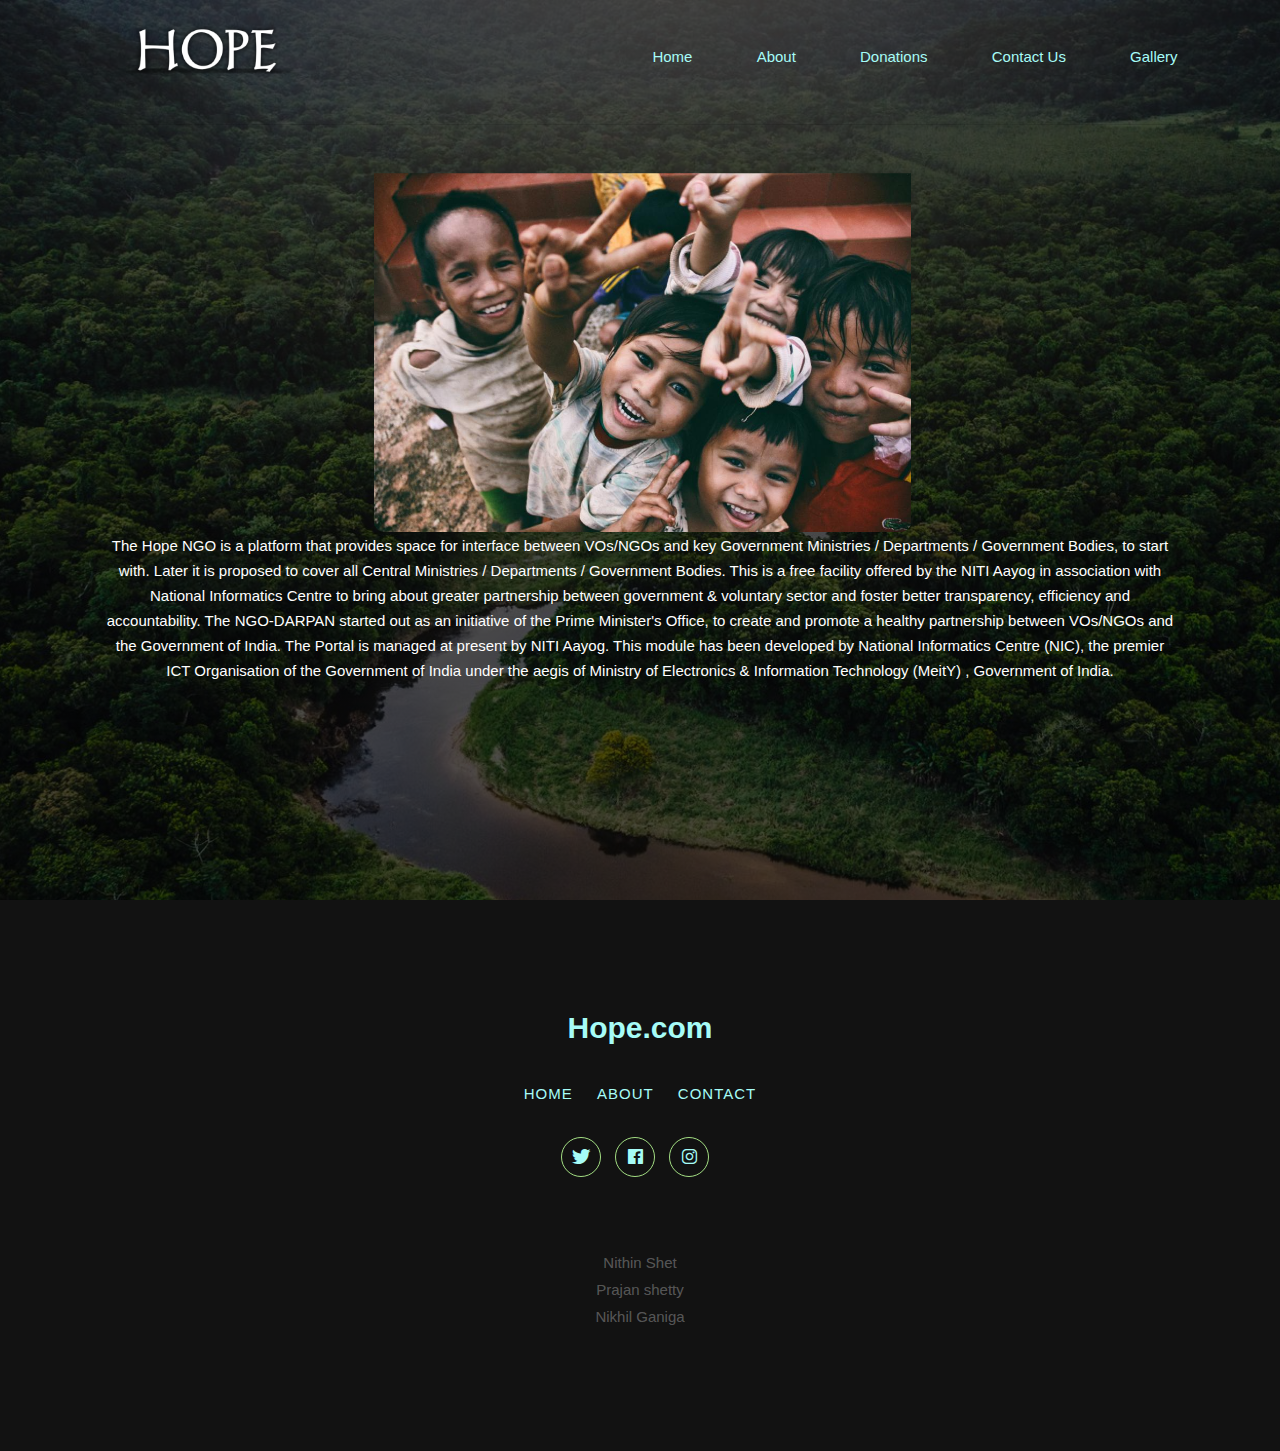
==== about.html @ d9f893cd "new commit" ====
<!DOCTYPE html>
<html>

    <head>
        <title>HOPE NGO</title>
        <link rel="stylesheet" href="style1.css">
        <link href="https://cdn.jsdelivr.net/npm/bootstrap@5.1.3/dist/css/bootstrap.min.css" rel="stylesheet" integrity="sha384-1BmE4kWBq78iYhFldvKuhfTAU6auU8tT94WrHftjDbrCEXSU1oBoqyl2QvZ6jIW3" crossorigin="anonymous">
        <link rel="stylesheet" type="text/css" href="https://cdnjs.cloudflare.com/ajax/libs/font-awesome/6.0.0-beta3/css/all.min.css">
        <link href="https://fonts.googleapis.com/css?family=Poppins:300,400,500,600,700,800,900" rel="stylesheet">
    
        <link rel="stylesheet" href="css/ionicons.min.css">
        <link rel="stylesheet" href="css/style.css">
    </head>
    
<body>

    <div class="container1">
        <img src="images/logo1.png" class="logo">
        <div class="navbar1">
            <nav>
                <ul>
                    <li><a href="index.html">Home</a>
                    </li>
                    <li><a href="About.html">About</a>
                    </li>
                    <li><a href="payment/index.php">Donations</a>
                    </li>
                    <li><a href="#">Contact Us</a>
                    </li>
                    <li><a href="#">Gallery</a>
                    </li>
                </ul>
            </nav>
        </div>
        <hr><center>
        <section>
            <img src="images/about.jpg" class="pro">
        </section></center>
        <div class="writing">
            The Hope NGO is a platform that provides space for interface between VOs/NGOs and key Government Ministries / Departments / Government Bodies, to start with. Later it is proposed to cover all Central Ministries / Departments / Government Bodies.

This is a free facility offered by the NITI Aayog in association with National Informatics Centre to bring about greater partnership between government & voluntary sector and foster better transparency, efficiency and accountability.

The NGO-DARPAN started out as an initiative of the Prime Minister's Office, to create and promote a healthy partnership between VOs/NGOs and the Government of India. The Portal is managed at present by NITI Aayog.

This module has been developed by National Informatics Centre (NIC), the premier ICT Organisation of the Government of India under the aegis of Ministry of Electronics & Information Technology (MeitY) , Government of India.
        </div><center>
        <div class="img">
            <img src="">
        </center></div>
    </div>
</center>
<script src="https://cdn.jsdelivr.net/npm/bootstrap@5.1.3/dist/js/bootstrap.bundle.min.js" integrity="sha384-ka7Sk0Gln4gmtz2MlQnikT1wXgYsOg+OMhuP+IlRH9sENBO0LRn5q+8nbTov4+1p" crossorigin="anonymous"></script>
<script src="https://cdn.jsdelivr.net/npm/@popperjs/core@2.10.2/dist/umd/popper.min.js" integrity="sha384-7+zCNj/IqJ95wo16oMtfsKbZ9ccEh31eOz1HGyDuCQ6wgnyJNSYdrPa03rtR1zdB" crossorigin="anonymous"></script>
<script src="https://cdn.jsdelivr.net/npm/bootstrap@5.1.3/dist/js/bootstrap.min.js" integrity="sha384-QJHtvGhmr9XOIpI6YVutG+2QOK9T+ZnN4kzFN1RtK3zEFEIsxhlmWl5/YESvpZ13" crossorigin="anonymous"></script>
<footer class="footer-07">
    <div class="container">
        <div class="row justify-content-center">
            <div class="col-md-12 text-center">
                <h2 class="footer-heading"><a href="#">Hope.com</a></h2>
                <p class="menu">
                    <a href="index.html">Home</a>
                    <a href="#">About</a>
                    <a href="#">Contact</a>
                </p>
                <ul class="ftco-footer-social p-0">
                    <li class="ftco-animate"><a href="https://www.twitter.com/login/" data-toggle="tooltip" data-placement="top" title="Twitter"><span class="ion-logo-twitter"></span></a></li>
                    <li class="ftco-animate"><a href="https://www.facebook.com/login/" data-toggle="tooltip" data-placement="top" title="Facebook"><span class="ion-logo-facebook"></span></a></li>
                    <li class="ftco-animate"><a href="https://www.instagram.com/accounts/login/" data-toggle="tooltip" data-placement="top" title="Instagram"><span class="ion-logo-instagram"></span></a></li>
                </ul>
            </div>
        </div>
        <div class="row mt-5">
            <div class="col-md-12 text-center">
            </div>
        </div>
    </div>
    <center>
        <div class="creater" style="color: azure !important;">
            <p>
                Nithin Shet</br>Prajan shetty</br>Nikhil Ganiga
            </p>
        </div>
    </center>
</footer>

<script src="js/jquery.min.js"></script>
<script src="js/popper.js"></script>
<script src="js/bootstrap.min.js"></script>
<script src="js/main.js"></script>
</body>
</body>

</html>
---- style1.css ----
* {
    margin: 0;
    padding: 0;
    font-family: 'Roboto', sans-serif;
}

body {
    background-image: linear-gradient(rgba(0, 0, 0, 0.7), rgba(0, 0, 0, 0.7)), url(images/background.jpg)!important;
    background-position: center;
    background-size: cover;
}

.container1 {
    width: 100%;
    height: 100vh;
    padding-left: 8%;
    padding-right: 8%;
    box-sizing: border-box;
}

.writing {
    color: white;
    display: inline-flex;
    margin-left: 0%;
    position: center;
    padding-top: -10%!important;
    padding-bottom: 5%;
    text-align: center;
    line-height: 25px;
}

.pro {
    width: 50%;
    padding-top: 3%;
    margin-left: 5px;
    display: inline-flexbox;
    border-radius: 10px;
}

.logo {
    width: 200px;
    cursor: pointer;
    float: left;
    padding-top: 2%;
}

.navbar1 {
    height: 12%;
    display: flex;
    justify-content: end;
    padding-top: 4%;
}

hr {
    color: white !important;
}

a {
    color: rgb(166, 252, 247) !important;
}

a:hover {
    box-shadow: white;
    border-radius: 10px;
}

nav {
    flex: -1;
    text-align: right;
}

nav ul li {
    list-style: none;
    display: inline-block;
    margin-left: 60px;
}

nav ul li a {
    text-decoration: none;
    color: #fff;
}
.conta{
    max-width: 1170px;
    background-color: red;
    margin:auto;
}
.footer {
    background-color: #24262b;
}
---- css/style.css ----
:root {
  --blue: #007bff;
  --indigo: #6610f2;
  --purple: #6f42c1;
  --pink: #e83e8c;
  --red: #dc3545;
  --orange: #fd7e14;
  --yellow: #ffc107;
  --green: #28a745;
  --teal: #20c997;
  --cyan: #17a2b8;
  --white: #fff;
  --gray: #6c757d;
  --gray-dark: #343a40;
  --primary: #007bff;
  --secondary: #6c757d;
  --success: #28a745;
  --info: #17a2b8;
  --warning: #ffc107;
  --danger: #dc3545;
  --light: #f8f9fa;
  --dark: #343a40;
  --breakpoint-xs: 0;
  --breakpoint-sm: 576px;
  --breakpoint-md: 768px;
  --breakpoint-lg: 992px;
  --breakpoint-xl: 1200px;
  --font-family-sans-serif: -apple-system, BlinkMacSystemFont, "Segoe UI", Roboto, "Helvetica Neue", Arial, "Noto Sans", sans-serif, "Apple Color Emoji", "Segoe UI Emoji", "Segoe UI Symbol", "Noto Color Emoji";
  --font-family-monospace: SFMono-Regular, Menlo, Monaco, Consolas, "Liberation Mono", "Courier New", monospace; }

*,
*::before,
*::after {
  -webkit-box-sizing: border-box;
  box-sizing: border-box; }

html {
  font-family: sans-serif;
  line-height: 1.;
  -webkit-text-size-adjust: 100%;
  -webkit-tap-highlight-color: rgba(0, 0, 0, 0); }

article, aside, figcaption, figure, footer, header, hgroup, main, nav, section {
  display: block; }

body {
  margin: 0;
  font-family: -apple-system, BlinkMacSystemFont, "Segoe UI", Roboto, "Helvetica Neue", Arial, "Noto Sans", sans-serif, "Apple Color Emoji", "Segoe UI Emoji", "Segoe UI Symbol", "Noto Color Emoji";
  font-size: 1rem;
  font-weight: 400;
  line-height: 1.5;
  color: #212529;
  text-align: left;
  background-color: #fff; }

[tabindex="-1"]:focus {
  outline: 0 !important; }

hr {
  -webkit-box-sizing: content-box;
  box-sizing: content-box;
  height: 0;
  overflow: visible; }

h1, h2, h3, h4, h5, h6 {
  margin-top: 0;
  margin-bottom: 0.5rem; }

p {
  margin-top: 0;
  margin-bottom: 1rem; }

abbr[title],
abbr[data-original-title] {
  text-decoration: underline;
  -webkit-text-decoration: underline dotted;
  text-decoration: underline dotted;
  cursor: help;
  border-bottom: 0;
  text-decoration-skip-ink: none; }

address {
  margin-bottom: 1rem;
  font-style: normal;
  line-height: inherit; }

ol,
ul,
dl {
  margin-top: 0;
  margin-bottom: 1rem; }

ol ol,
ul ul,
ol ul,
ul ol {
  margin-bottom: 0; }

dt {
  font-weight: 700; }

dd {
  margin-bottom: .5rem;
  margin-left: 0; }

blockquote {
  margin: 0 0 1rem; }

b,
strong {
  font-weight: bolder; }

small {
  font-size: 80%; }

sub,
sup {
  position: relative;
  font-size: 75%;
  line-height: 0;
  vertical-align: baseline; }

sub {
  bottom: -.25em; }

sup {
  top: -.5em; }

a {
  color: #007bff;
  text-decoration: none;
  background-color: transparent; }
  a:hover {
    color: #0056b3;
    text-decoration: underline; }

a:not([href]):not([tabindex]) {
  color: inherit;
  text-decoration: none; }
  a:not([href]):not([tabindex]):hover, a:not([href]):not([tabindex]):focus {
    color: inherit;
    text-decoration: none; }
  a:not([href]):not([tabindex]):focus {
    outline: 0; }

pre,
code,
kbd,
samp {
  font-family: SFMono-Regular, Menlo, Monaco, Consolas, "Liberation Mono", "Courier New", monospace;
  font-size: 1em; }

pre {
  margin-top: 0;
  margin-bottom: 1rem;
  overflow: auto; }

figure {
  margin: 0 0 1rem; }

img {
  vertical-align: middle;
  border-style: none; }

svg {
  overflow: hidden;
  vertical-align: middle; }

table {
  border-collapse: collapse; }

caption {
  padding-top: 0.75rem;
  padding-bottom: 0.75rem;
  color: #6c757d;
  text-align: left;
  caption-side: bottom; }

th {
  text-align: inherit; }

label {
  display: inline-block;
  margin-bottom: 0.5rem; }

button {
  border-radius: 0; }

button:focus {
  outline: 1px dotted;
  outline: 5px auto -webkit-focus-ring-color; }

input,
button,
select,
optgroup,
textarea {
  margin: 0;
  font-family: inherit;
  font-size: inherit;
  line-height: inherit; }

button,
input {
  overflow: visible; }

button,
select {
  text-transform: none; }

select {
  word-wrap: normal; }

button,
[type="button"],
[type="reset"],
[type="submit"] {
  -webkit-appearance: button; }

button:not(:disabled),
[type="button"]:not(:disabled),
[type="reset"]:not(:disabled),
[type="submit"]:not(:disabled) {
  cursor: pointer; }

button::-moz-focus-inner,
[type="button"]::-moz-focus-inner,
[type="reset"]::-moz-focus-inner,
[type="submit"]::-moz-focus-inner {
  padding: 0;
  border-style: none; }

input[type="radio"],
input[type="checkbox"] {
  -webkit-box-sizing: border-box;
  box-sizing: border-box;
  padding: 0; }

input[type="date"],
input[type="time"],
input[type="datetime-local"],
input[type="month"] {
  -webkit-appearance: listbox; }

textarea {
  overflow: auto;
  resize: vertical; }

fieldset {
  min-width: 0;
  padding: 0;
  margin: 0;
  border: 0; }

legend {
  display: block;
  width: 100%;
  max-width: 100%;
  padding: 0;
  margin-bottom: .5rem;
  font-size: 1.5rem;
  line-height: inherit;
  color: inherit;
  white-space: normal; }

progress {
  vertical-align: baseline; }

[type="number"]::-webkit-inner-spin-button,
[type="number"]::-webkit-outer-spin-button {
  height: auto; }

[type="search"] {
  outline-offset: -2px;
  -webkit-appearance: none; }

[type="search"]::-webkit-search-decoration {
  -webkit-appearance: none; }

::-webkit-file-upload-button {
  font: inherit;
  -webkit-appearance: button; }

output {
  display: inline-block; }

summary {
  display: list-item;
  cursor: pointer; }

template {
  display: none; }

[hidden] {
  display: none !important; }

h1, h2, h3, h4, h5, h6,
.h1, .h2, .h3, .h4, .h5, .h6 {
  margin-bottom: 0.5rem;
  font-weight: 500;
  line-height: 1.2; }

h1, .h1 {
  font-size: 2.5rem; }

h2, .h2 {
  font-size: 2rem; }

h3, .h3 {
  font-size: 1.75rem; }

h4, .h4 {
  font-size: 1.5rem; }

h5, .h5 {
  font-size: 1.25rem; }

h6, .h6 {
  font-size: 1rem; }

.lead {
  font-size: 1.25rem;
  font-weight: 300; }

.display-1 {
  font-size: 6rem;
  font-weight: 300;
  line-height: 1.2; }

.display-2 {
  font-size: 5.5rem;
  font-weight: 300;
  line-height: 1.2; }

.display-3 {
  font-size: 4.5rem;
  font-weight: 300;
  line-height: 1.2; }

.display-4 {
  font-size: 3.5rem;
  font-weight: 300;
  line-height: 1.2; }

hr {
  margin-top: 1rem;
  margin-bottom: 1rem;
  border: 0;
  border-top: 1px solid rgba(0, 0, 0, 0.1); }

small,
.small {
  font-size: 80%;
  font-weight: 400; }

mark,
.mark {
  padding: 0.2em;
  background-color: #fcf8e3; }

.list-unstyled {
  padding-left: 0;
  list-style: none; }

.list-inline {
  padding-left: 0;
  list-style: none; }

.list-inline-item {
  display: inline-block; }
  .list-inline-item:not(:last-child) {
    margin-right: 0.5rem; }

.initialism {
  font-size: 90%;
  text-transform: uppercase; }

.blockquote {
  margin-bottom: 1rem;
  font-size: 1.25rem; }

.blockquote-footer {
  display: block;
  font-size: 80%;
  color: #6c757d; }
  .blockquote-footer::before {
    content: "\2014\00A0"; }

.img-fluid {
  max-width: 100%;
  height: auto; }

.img-thumbnail {
  padding: 0.25rem;
  background-color: #fff;
  border: 1px solid #dee2e6;
  border-radius: 0.25rem;
  max-width: 100%;
  height: auto; }

.figure {
  display: inline-block; }

.figure-img {
  margin-bottom: 0.5rem;
  line-height: 1; }

.figure-caption {
  font-size: 90%;
  color: #6c757d; }

code {
  font-size: 87.5%;
  color: #e83e8c;
  word-break: break-word; }
  a > code {
    color: inherit; }

kbd {
  padding: 0.2rem 0.4rem;
  font-size: 87.5%;
  color: #fff;
  background-color: #212529;
  border-radius: 0.2rem; }
  kbd kbd {
    padding: 0;
    font-size: 100%;
    font-weight: 700; }

pre {
  display: block;
  font-size: 87.5%;
  color: #212529; }
  pre code {
    font-size: inherit;
    color: inherit;
    word-break: normal; }

.pre-scrollable {
  max-height: 340px;
  overflow-y: scroll; }

.container {
  width: 100%;
  padding-right: 15px;
  padding-left: 15px;
  margin-right: auto;
  margin-left: auto; }
  @media (min-width: 576px) {
    .container {
      max-width: 540px; } }
  @media (min-width: 768px) {
    .container {
      max-width: 720px; } }
  @media (min-width: 992px) {
    .container {
      max-width: 960px; } }
  @media (min-width: 1200px) {
    .container {
      max-width: 1140px; } }

.container-fluid {
  width: 100%;
  padding-right: 15px;
  padding-left: 15px;
  margin-right: auto;
  margin-left: auto; }

.row {
  display: -webkit-box;
  display: -ms-flexbox;
  display: flex;
  -ms-flex-wrap: wrap;
  flex-wrap: wrap;
  margin-right: -15px;
  margin-left: -15px; }

.no-gutters {
  margin-right: 0;
  margin-left: 0; }
  .no-gutters > .col,
  .no-gutters > [class*="col-"] {
    padding-right: 0;
    padding-left: 0; }

.col-1, .col-2, .col-3, .col-4, .col-5, .col-6, .col-7, .col-8, .col-9, .col-10, .col-11, .col-12, .col,
.col-auto, .col-sm-1, .col-sm-2, .col-sm-3, .col-sm-4, .col-sm-5, .col-sm-6, .col-sm-7, .col-sm-8, .col-sm-9, .col-sm-10, .col-sm-11, .col-sm-12, .col-sm,
.col-sm-auto, .col-md-1, .col-md-2, .col-md-3, .col-md-4, .col-md-5, .col-md-6, .col-md-7, .col-md-8, .col-md-9, .col-md-10, .col-md-11, .col-md-12, .col-md,
.col-md-auto, .col-lg-1, .col-lg-2, .col-lg-3, .col-lg-4, .col-lg-5, .col-lg-6, .col-lg-7, .col-lg-8, .col-lg-9, .col-lg-10, .col-lg-11, .col-lg-12, .col-lg,
.col-lg-auto, .col-xl-1, .col-xl-2, .col-xl-3, .col-xl-4, .col-xl-5, .col-xl-6, .col-xl-7, .col-xl-8, .col-xl-9, .col-xl-10, .col-xl-11, .col-xl-12, .col-xl,
.col-xl-auto {
  position: relative;
  width: 100%;
  padding-right: 15px;
  padding-left: 15px; }

.col {
  -ms-flex-preferred-size: 0;
  flex-basis: 0;
  -webkit-box-flex: 1;
  -ms-flex-positive: 1;
  flex-grow: 1;
  max-width: 100%; }

.col-auto {
  -webkit-box-flex: 0;
  -ms-flex: 0 0 auto;
  flex: 0 0 auto;
  width: auto;
  max-width: 100%; }

.col-1 {
  -webkit-box-flex: 0;
  -ms-flex: 0 0 8.33333%;
  flex: 0 0 8.33333%;
  max-width: 8.33333%; }

.col-2 {
  -webkit-box-flex: 0;
  -ms-flex: 0 0 16.66667%;
  flex: 0 0 16.66667%;
  max-width: 16.66667%; }

.col-3 {
  -webkit-box-flex: 0;
  -ms-flex: 0 0 25%;
  flex: 0 0 25%;
  max-width: 25%; }

.col-4 {
  -webkit-box-flex: 0;
  -ms-flex: 0 0 33.33333%;
  flex: 0 0 33.33333%;
  max-width: 33.33333%; }

.col-5 {
  -webkit-box-flex: 0;
  -ms-flex: 0 0 41.66667%;
  flex: 0 0 41.66667%;
  max-width: 41.66667%; }

.col-6 {
  -webkit-box-flex: 0;
  -ms-flex: 0 0 50%;
  flex: 0 0 50%;
  max-width: 50%; }

.col-7 {
  -webkit-box-flex: 0;
  -ms-flex: 0 0 58.33333%;
  flex: 0 0 58.33333%;
  max-width: 58.33333%; }

.col-8 {
  -webkit-box-flex: 0;
  -ms-flex: 0 0 66.66667%;
  flex: 0 0 66.66667%;
  max-width: 66.66667%; }

.col-9 {
  -webkit-box-flex: 0;
  -ms-flex: 0 0 75%;
  flex: 0 0 75%;
  max-width: 75%; }

.col-10 {
  -webkit-box-flex: 0;
  -ms-flex: 0 0 83.33333%;
  flex: 0 0 83.33333%;
  max-width: 83.33333%; }

.col-11 {
  -webkit-box-flex: 0;
  -ms-flex: 0 0 91.66667%;
  flex: 0 0 91.66667%;
  max-width: 91.66667%; }

.col-12 {
  -webkit-box-flex: 0;
  -ms-flex: 0 0 100%;
  flex: 0 0 100%;
  max-width: 100%; }

.order-first {
  -webkit-box-ordinal-group: 0;
  -ms-flex-order: -1;
  order: -1; }

.order-last {
  -webkit-box-ordinal-group: 14;
  -ms-flex-order: 13;
  order: 13; }

.order-0 {
  -webkit-box-ordinal-group: 1;
  -ms-flex-order: 0;
  order: 0; }

.order-1 {
  -webkit-box-ordinal-group: 2;
  -ms-flex-order: 1;
  order: 1; }

.order-2 {
  -webkit-box-ordinal-group: 3;
  -ms-flex-order: 2;
  order: 2; }

.order-3 {
  -webkit-box-ordinal-group: 4;
  -ms-flex-order: 3;
  order: 3; }

.order-4 {
  -webkit-box-ordinal-group: 5;
  -ms-flex-order: 4;
  order: 4; }

.order-5 {
  -webkit-box-ordinal-group: 6;
  -ms-flex-order: 5;
  order: 5; }

.order-6 {
  -webkit-box-ordinal-group: 7;
  -ms-flex-order: 6;
  order: 6; }

.order-7 {
  -webkit-box-ordinal-group: 8;
  -ms-flex-order: 7;
  order: 7; }

.order-8 {
  -webkit-box-ordinal-group: 9;
  -ms-flex-order: 8;
  order: 8; }

.order-9 {
  -webkit-box-ordinal-group: 10;
  -ms-flex-order: 9;
  order: 9; }

.order-10 {
  -webkit-box-ordinal-group: 11;
  -ms-flex-order: 10;
  order: 10; }

.order-11 {
  -webkit-box-ordinal-group: 12;
  -ms-flex-order: 11;
  order: 11; }

.order-12 {
  -webkit-box-ordinal-group: 13;
  -ms-flex-order: 12;
  order: 12; }

.offset-1 {
  margin-left: 8.33333%; }

.offset-2 {
  margin-left: 16.66667%; }

.offset-3 {
  margin-left: 25%; }

.offset-4 {
  margin-left: 33.33333%; }

.offset-5 {
  margin-left: 41.66667%; }

.offset-6 {
  margin-left: 50%; }

.offset-7 {
  margin-left: 58.33333%; }

.offset-8 {
  margin-left: 66.66667%; }

.offset-9 {
  margin-left: 75%; }

.offset-10 {
  margin-left: 83.33333%; }

.offset-11 {
  margin-left: 91.66667%; }

@media (min-width: 576px) {
  .col-sm {
    -ms-flex-preferred-size: 0;
    flex-basis: 0;
    -webkit-box-flex: 1;
    -ms-flex-positive: 1;
    flex-grow: 1;
    max-width: 100%; }
  .col-sm-auto {
    -webkit-box-flex: 0;
    -ms-flex: 0 0 auto;
    flex: 0 0 auto;
    width: auto;
    max-width: 100%; }
  .col-sm-1 {
    -webkit-box-flex: 0;
    -ms-flex: 0 0 8.33333%;
    flex: 0 0 8.33333%;
    max-width: 8.33333%; }
  .col-sm-2 {
    -webkit-box-flex: 0;
    -ms-flex: 0 0 16.66667%;
    flex: 0 0 16.66667%;
    max-width: 16.66667%; }
  .col-sm-3 {
    -webkit-box-flex: 0;
    -ms-flex: 0 0 25%;
    flex: 0 0 25%;
    max-width: 25%; }
  .col-sm-4 {
    -webkit-box-flex: 0;
    -ms-flex: 0 0 33.33333%;
    flex: 0 0 33.33333%;
    max-width: 33.33333%; }
  .col-sm-5 {
    -webkit-box-flex: 0;
    -ms-flex: 0 0 41.66667%;
    flex: 0 0 41.66667%;
    max-width: 41.66667%; }
  .col-sm-6 {
    -webkit-box-flex: 0;
    -ms-flex: 0 0 50%;
    flex: 0 0 50%;
    max-width: 50%; }
  .col-sm-7 {
    -webkit-box-flex: 0;
    -ms-flex: 0 0 58.33333%;
    flex: 0 0 58.33333%;
    max-width: 58.33333%; }
  .col-sm-8 {
    -webkit-box-flex: 0;
    -ms-flex: 0 0 66.66667%;
    flex: 0 0 66.66667%;
    max-width: 66.66667%; }
  .col-sm-9 {
    -webkit-box-flex: 0;
    -ms-flex: 0 0 75%;
    flex: 0 0 75%;
    max-width: 75%; }
  .col-sm-10 {
    -webkit-box-flex: 0;
    -ms-flex: 0 0 83.33333%;
    flex: 0 0 83.33333%;
    max-width: 83.33333%; }
  .col-sm-11 {
    -webkit-box-flex: 0;
    -ms-flex: 0 0 91.66667%;
    flex: 0 0 91.66667%;
    max-width: 91.66667%; }
  .col-sm-12 {
    -webkit-box-flex: 0;
    -ms-flex: 0 0 100%;
    flex: 0 0 100%;
    max-width: 100%; }
  .order-sm-first {
    -webkit-box-ordinal-group: 0;
    -ms-flex-order: -1;
    order: -1; }
  .order-sm-last {
    -webkit-box-ordinal-group: 14;
    -ms-flex-order: 13;
    order: 13; }
  .order-sm-0 {
    -webkit-box-ordinal-group: 1;
    -ms-flex-order: 0;
    order: 0; }
  .order-sm-1 {
    -webkit-box-ordinal-group: 2;
    -ms-flex-order: 1;
    order: 1; }
  .order-sm-2 {
    -webkit-box-ordinal-group: 3;
    -ms-flex-order: 2;
    order: 2; }
  .order-sm-3 {
    -webkit-box-ordinal-group: 4;
    -ms-flex-order: 3;
    order: 3; }
  .order-sm-4 {
    -webkit-box-ordinal-group: 5;
    -ms-flex-order: 4;
    order: 4; }
  .order-sm-5 {
    -webkit-box-ordinal-group: 6;
    -ms-flex-order: 5;
    order: 5; }
  .order-sm-6 {
    -webkit-box-ordinal-group: 7;
    -ms-flex-order: 6;
    order: 6; }
  .order-sm-7 {
    -webkit-box-ordinal-group: 8;
    -ms-flex-order: 7;
    order: 7; }
  .order-sm-8 {
    -webkit-box-ordinal-group: 9;
    -ms-flex-order: 8;
    order: 8; }
  .order-sm-9 {
    -webkit-box-ordinal-group: 10;
    -ms-flex-order: 9;
    order: 9; }
  .order-sm-10 {
    -webkit-box-ordinal-group: 11;
    -ms-flex-order: 10;
    order: 10; }
  .order-sm-11 {
    -webkit-box-ordinal-group: 12;
    -ms-flex-order: 11;
    order: 11; }
  .order-sm-12 {
    -webkit-box-ordinal-group: 13;
    -ms-flex-order: 12;
    order: 12; }
  .offset-sm-0 {
    margin-left: 0; }
  .offset-sm-1 {
    margin-left: 8.33333%; }
  .offset-sm-2 {
    margin-left: 16.66667%; }
  .offset-sm-3 {
    margin-left: 25%; }
  .offset-sm-4 {
    margin-left: 33.33333%; }
  .offset-sm-5 {
    margin-left: 41.66667%; }
  .offset-sm-6 {
    margin-left: 50%; }
  .offset-sm-7 {
    margin-left: 58.33333%; }
  .offset-sm-8 {
    margin-left: 66.66667%; }
  .offset-sm-9 {
    margin-left: 75%; }
  .offset-sm-10 {
    margin-left: 83.33333%; }
  .offset-sm-11 {
    margin-left: 91.66667%; } }

@media (min-width: 768px) {
  .col-md {
    -ms-flex-preferred-size: 0;
    flex-basis: 0;
    -webkit-box-flex: 1;
    -ms-flex-positive: 1;
    flex-grow: 1;
    max-width: 100%; }
  .col-md-auto {
    -webkit-box-flex: 0;
    -ms-flex: 0 0 auto;
    flex: 0 0 auto;
    width: auto;
    max-width: 100%; }
  .col-md-1 {
    -webkit-box-flex: 0;
    -ms-flex: 0 0 8.33333%;
    flex: 0 0 8.33333%;
    max-width: 8.33333%; }
  .col-md-2 {
    -webkit-box-flex: 0;
    -ms-flex: 0 0 16.66667%;
    flex: 0 0 16.66667%;
    max-width: 16.66667%; }
  .col-md-3 {
    -webkit-box-flex: 0;
    -ms-flex: 0 0 25%;
    flex: 0 0 25%;
    max-width: 25%; }
  .col-md-4 {
    -webkit-box-flex: 0;
    -ms-flex: 0 0 33.33333%;
    flex: 0 0 33.33333%;
    max-width: 33.33333%; }
  .col-md-5 {
    -webkit-box-flex: 0;
    -ms-flex: 0 0 41.66667%;
    flex: 0 0 41.66667%;
    max-width: 41.66667%; }
  .col-md-6 {
    -webkit-box-flex: 0;
    -ms-flex: 0 0 50%;
    flex: 0 0 50%;
    max-width: 50%; }
  .col-md-7 {
    -webkit-box-flex: 0;
    -ms-flex: 0 0 58.33333%;
    flex: 0 0 58.33333%;
    max-width: 58.33333%; }
  .col-md-8 {
    -webkit-box-flex: 0;
    -ms-flex: 0 0 66.66667%;
    flex: 0 0 66.66667%;
    max-width: 66.66667%; }
  .col-md-9 {
    -webkit-box-flex: 0;
    -ms-flex: 0 0 75%;
    flex: 0 0 75%;
    max-width: 75%; }
  .col-md-10 {
    -webkit-box-flex: 0;
    -ms-flex: 0 0 83.33333%;
    flex: 0 0 83.33333%;
    max-width: 83.33333%; }
  .col-md-11 {
    -webkit-box-flex: 0;
    -ms-flex: 0 0 91.66667%;
    flex: 0 0 91.66667%;
    max-width: 91.66667%; }
  .col-md-12 {
    -webkit-box-flex: 0;
    -ms-flex: 0 0 100%;
    flex: 0 0 100%;
    max-width: 100%; }
  .order-md-first {
    -webkit-box-ordinal-group: 0;
    -ms-flex-order: -1;
    order: -1; }
  .order-md-last {
    -webkit-box-ordinal-group: 14;
    -ms-flex-order: 13;
    order: 13; }
  .order-md-0 {
    -webkit-box-ordinal-group: 1;
    -ms-flex-order: 0;
    order: 0; }
  .order-md-1 {
    -webkit-box-ordinal-group: 2;
    -ms-flex-order: 1;
    order: 1; }
  .order-md-2 {
    -webkit-box-ordinal-group: 3;
    -ms-flex-order: 2;
    order: 2; }
  .order-md-3 {
    -webkit-box-ordinal-group: 4;
    -ms-flex-order: 3;
    order: 3; }
  .order-md-4 {
    -webkit-box-ordinal-group: 5;
    -ms-flex-order: 4;
    order: 4; }
  .order-md-5 {
    -webkit-box-ordinal-group: 6;
    -ms-flex-order: 5;
    order: 5; }
  .order-md-6 {
    -webkit-box-ordinal-group: 7;
    -ms-flex-order: 6;
    order: 6; }
  .order-md-7 {
    -webkit-box-ordinal-group: 8;
    -ms-flex-order: 7;
    order: 7; }
  .order-md-8 {
    -webkit-box-ordinal-group: 9;
    -ms-flex-order: 8;
    order: 8; }
  .order-md-9 {
    -webkit-box-ordinal-group: 10;
    -ms-flex-order: 9;
    order: 9; }
  .order-md-10 {
    -webkit-box-ordinal-group: 11;
    -ms-flex-order: 10;
    order: 10; }
  .order-md-11 {
    -webkit-box-ordinal-group: 12;
    -ms-flex-order: 11;
    order: 11; }
  .order-md-12 {
    -webkit-box-ordinal-group: 13;
    -ms-flex-order: 12;
    order: 12; }
  .offset-md-0 {
    margin-left: 0; }
  .offset-md-1 {
    margin-left: 8.33333%; }
  .offset-md-2 {
    margin-left: 16.66667%; }
  .offset-md-3 {
    margin-left: 25%; }
  .offset-md-4 {
    margin-left: 33.33333%; }
  .offset-md-5 {
    margin-left: 41.66667%; }
  .offset-md-6 {
    margin-left: 50%; }
  .offset-md-7 {
    margin-left: 58.33333%; }
  .offset-md-8 {
    margin-left: 66.66667%; }
  .offset-md-9 {
    margin-left: 75%; }
  .offset-md-10 {
    margin-left: 83.33333%; }
  .offset-md-11 {
    margin-left: 91.66667%; } }

@media (min-width: 992px) {
  .col-lg {
    -ms-flex-preferred-size: 0;
    flex-basis: 0;
    -webkit-box-flex: 1;
    -ms-flex-positive: 1;
    flex-grow: 1;
    max-width: 100%; }
  .col-lg-auto {
    -webkit-box-flex: 0;
    -ms-flex: 0 0 auto;
    flex: 0 0 auto;
    width: auto;
    max-width: 100%; }
  .col-lg-1 {
    -webkit-box-flex: 0;
    -ms-flex: 0 0 8.33333%;
    flex: 0 0 8.33333%;
    max-width: 8.33333%; }
  .col-lg-2 {
    -webkit-box-flex: 0;
    -ms-flex: 0 0 16.66667%;
    flex: 0 0 16.66667%;
    max-width: 16.66667%; }
  .col-lg-3 {
    -webkit-box-flex: 0;
    -ms-flex: 0 0 25%;
    flex: 0 0 25%;
    max-width: 25%; }
  .col-lg-4 {
    -webkit-box-flex: 0;
    -ms-flex: 0 0 33.33333%;
    flex: 0 0 33.33333%;
    max-width: 33.33333%; }
  .col-lg-5 {
    -webkit-box-flex: 0;
    -ms-flex: 0 0 41.66667%;
    flex: 0 0 41.66667%;
    max-width: 41.66667%; }
  .col-lg-6 {
    -webkit-box-flex: 0;
    -ms-flex: 0 0 50%;
    flex: 0 0 50%;
    max-width: 50%; }
  .col-lg-7 {
    -webkit-box-flex: 0;
    -ms-flex: 0 0 58.33333%;
    flex: 0 0 58.33333%;
    max-width: 58.33333%; }
  .col-lg-8 {
    -webkit-box-flex: 0;
    -ms-flex: 0 0 66.66667%;
    flex: 0 0 66.66667%;
    max-width: 66.66667%; }
  .col-lg-9 {
    -webkit-box-flex: 0;
    -ms-flex: 0 0 75%;
    flex: 0 0 75%;
    max-width: 75%; }
  .col-lg-10 {
    -webkit-box-flex: 0;
    -ms-flex: 0 0 83.33333%;
    flex: 0 0 83.33333%;
    max-width: 83.33333%; }
  .col-lg-11 {
    -webkit-box-flex: 0;
    -ms-flex: 0 0 91.66667%;
    flex: 0 0 91.66667%;
    max-width: 91.66667%; }
  .col-lg-12 {
    -webkit-box-flex: 0;
    -ms-flex: 0 0 100%;
    flex: 0 0 100%;
    max-width: 100%; }
  .order-lg-first {
    -webkit-box-ordinal-group: 0;
    -ms-flex-order: -1;
    order: -1; }
  .order-lg-last {
    -webkit-box-ordinal-group: 14;
    -ms-flex-order: 13;
    order: 13; }
  .order-lg-0 {
    -webkit-box-ordinal-group: 1;
    -ms-flex-order: 0;
    order: 0; }
  .order-lg-1 {
    -webkit-box-ordinal-group: 2;
    -ms-flex-order: 1;
    order: 1; }
  .order-lg-2 {
    -webkit-box-ordinal-group: 3;
    -ms-flex-order: 2;
    order: 2; }
  .order-lg-3 {
    -webkit-box-ordinal-group: 4;
    -ms-flex-order: 3;
    order: 3; }
  .order-lg-4 {
    -webkit-box-ordinal-group: 5;
    -ms-flex-order: 4;
    order: 4; }
  .order-lg-5 {
    -webkit-box-ordinal-group: 6;
    -ms-flex-order: 5;
    order: 5; }
  .order-lg-6 {
    -webkit-box-ordinal-group: 7;
    -ms-flex-order: 6;
    order: 6; }
  .order-lg-7 {
    -webkit-box-ordinal-group: 8;
    -ms-flex-order: 7;
    order: 7; }
  .order-lg-8 {
    -webkit-box-ordinal-group: 9;
    -ms-flex-order: 8;
    order: 8; }
  .order-lg-9 {
    -webkit-box-ordinal-group: 10;
    -ms-flex-order: 9;
    order: 9; }
  .order-lg-10 {
    -webkit-box-ordinal-group: 11;
    -ms-flex-order: 10;
    order: 10; }
  .order-lg-11 {
    -webkit-box-ordinal-group: 12;
    -ms-flex-order: 11;
    order: 11; }
  .order-lg-12 {
    -webkit-box-ordinal-group: 13;
    -ms-flex-order: 12;
    order: 12; }
  .offset-lg-0 {
    margin-left: 0; }
  .offset-lg-1 {
    margin-left: 8.33333%; }
  .offset-lg-2 {
    margin-left: 16.66667%; }
  .offset-lg-3 {
    margin-left: 25%; }
  .offset-lg-4 {
    margin-left: 33.33333%; }
  .offset-lg-5 {
    margin-left: 41.66667%; }
  .offset-lg-6 {
    margin-left: 50%; }
  .offset-lg-7 {
    margin-left: 58.33333%; }
  .offset-lg-8 {
    margin-left: 66.66667%; }
  .offset-lg-9 {
    margin-left: 75%; }
  .offset-lg-10 {
    margin-left: 83.33333%; }
  .offset-lg-11 {
    margin-left: 91.66667%; } }

@media (min-width: 1200px) {
  .col-xl {
    -ms-flex-preferred-size: 0;
    flex-basis: 0;
    -webkit-box-flex: 1;
    -ms-flex-positive: 1;
    flex-grow: 1;
    max-width: 100%; }
  .col-xl-auto {
    -webkit-box-flex: 0;
    -ms-flex: 0 0 auto;
    flex: 0 0 auto;
    width: auto;
    max-width: 100%; }
  .col-xl-1 {
    -webkit-box-flex: 0;
    -ms-flex: 0 0 8.33333%;
    flex: 0 0 8.33333%;
    max-width: 8.33333%; }
  .col-xl-2 {
    -webkit-box-flex: 0;
    -ms-flex: 0 0 16.66667%;
    flex: 0 0 16.66667%;
    max-width: 16.66667%; }
  .col-xl-3 {
    -webkit-box-flex: 0;
    -ms-flex: 0 0 25%;
    flex: 0 0 25%;
    max-width: 25%; }
  .col-xl-4 {
    -webkit-box-flex: 0;
    -ms-flex: 0 0 33.33333%;
    flex: 0 0 33.33333%;
    max-width: 33.33333%; }
  .col-xl-5 {
    -webkit-box-flex: 0;
    -ms-flex: 0 0 41.66667%;
    flex: 0 0 41.66667%;
    max-width: 41.66667%; }
  .col-xl-6 {
    -webkit-box-flex: 0;
    -ms-flex: 0 0 50%;
    flex: 0 0 50%;
    max-width: 50%; }
  .col-xl-7 {
    -webkit-box-flex: 0;
    -ms-flex: 0 0 58.33333%;
    flex: 0 0 58.33333%;
    max-width: 58.33333%; }
  .col-xl-8 {
    -webkit-box-flex: 0;
    -ms-flex: 0 0 66.66667%;
    flex: 0 0 66.66667%;
    max-width: 66.66667%; }
  .col-xl-9 {
    -webkit-box-flex: 0;
    -ms-flex: 0 0 75%;
    flex: 0 0 75%;
    max-width: 75%; }
  .col-xl-10 {
    -webkit-box-flex: 0;
    -ms-flex: 0 0 83.33333%;
    flex: 0 0 83.33333%;
    max-width: 83.33333%; }
  .col-xl-11 {
    -webkit-box-flex: 0;
    -ms-flex: 0 0 91.66667%;
    flex: 0 0 91.66667%;
    max-width: 91.66667%; }
  .col-xl-12 {
    -webkit-box-flex: 0;
    -ms-flex: 0 0 100%;
    flex: 0 0 100%;
    max-width: 100%; }
  .order-xl-first {
    -webkit-box-ordinal-group: 0;
    -ms-flex-order: -1;
    order: -1; }
  .order-xl-last {
    -webkit-box-ordinal-group: 14;
    -ms-flex-order: 13;
    order: 13; }
  .order-xl-0 {
    -webkit-box-ordinal-group: 1;
    -ms-flex-order: 0;
    order: 0; }
  .order-xl-1 {
    -webkit-box-ordinal-group: 2;
    -ms-flex-order: 1;
    order: 1; }
  .order-xl-2 {
    -webkit-box-ordinal-group: 3;
    -ms-flex-order: 2;
    order: 2; }
  .order-xl-3 {
    -webkit-box-ordinal-group: 4;
    -ms-flex-order: 3;
    order: 3; }
  .order-xl-4 {
    -webkit-box-ordinal-group: 5;
    -ms-flex-order: 4;
    order: 4; }
  .order-xl-5 {
    -webkit-box-ordinal-group: 6;
    -ms-flex-order: 5;
    order: 5; }
  .order-xl-6 {
    -webkit-box-ordinal-group: 7;
    -ms-flex-order: 6;
    order: 6; }
  .order-xl-7 {
    -webkit-box-ordinal-group: 8;
    -ms-flex-order: 7;
    order: 7; }
  .order-xl-8 {
    -webkit-box-ordinal-group: 9;
    -ms-flex-order: 8;
    order: 8; }
  .order-xl-9 {
    -webkit-box-ordinal-group: 10;
    -ms-flex-order: 9;
    order: 9; }
  .order-xl-10 {
    -webkit-box-ordinal-group: 11;
    -ms-flex-order: 10;
    order: 10; }
  .order-xl-11 {
    -webkit-box-ordinal-group: 12;
    -ms-flex-order: 11;
    order: 11; }
  .order-xl-12 {
    -webkit-box-ordinal-group: 13;
    -ms-flex-order: 12;
    order: 12; }
  .offset-xl-0 {
    margin-left: 0; }
  .offset-xl-1 {
    margin-left: 8.33333%; }
  .offset-xl-2 {
    margin-left: 16.66667%; }
  .offset-xl-3 {
    margin-left: 25%; }
  .offset-xl-4 {
    margin-left: 33.33333%; }
  .offset-xl-5 {
    margin-left: 41.66667%; }
  .offset-xl-6 {
    margin-left: 50%; }
  .offset-xl-7 {
    margin-left: 58.33333%; }
  .offset-xl-8 {
    margin-left: 66.66667%; }
  .offset-xl-9 {
    margin-left: 75%; }
  .offset-xl-10 {
    margin-left: 83.33333%; }
  .offset-xl-11 {
    margin-left: 91.66667%; } }

.table {
  width: 100%;
  margin-bottom: 1rem;
  color: #212529; }
  .table th,
  .table td {
    padding: 0.75rem;
    vertical-align: top;
    border-top: 1px solid #dee2e6; }
  .table thead th {
    vertical-align: bottom;
    border-bottom: 2px solid #dee2e6; }
  .table tbody + tbody {
    border-top: 2px solid #dee2e6; }

.table-sm th,
.table-sm td {
  padding: 0.3rem; }

.table-bordered {
  border: 1px solid #dee2e6; }
  .table-bordered th,
  .table-bordered td {
    border: 1px solid #dee2e6; }
  .table-bordered thead th,
  .table-bordered thead td {
    border-bottom-width: 2px; }

.table-borderless th,
.table-borderless td,
.table-borderless thead th,
.table-borderless tbody + tbody {
  border: 0; }

.table-striped tbody tr:nth-of-type(odd) {
  background-color: rgba(0, 0, 0, 0.05); }

.table-hover tbody tr:hover {
  color: #212529;
  background-color: rgba(0, 0, 0, 0.075); }

.table-primary,
.table-primary > th,
.table-primary > td {
  background-color: #b8daff; }

.table-primary th,
.table-primary td,
.table-primary thead th,
.table-primary tbody + tbody {
  border-color: #7abaff; }

.table-hover .table-primary:hover {
  background-color: #9fcdff; }
  .table-hover .table-primary:hover > td,
  .table-hover .table-primary:hover > th {
    background-color: #9fcdff; }

.table-secondary,
.table-secondary > th,
.table-secondary > td {
  background-color: #d6d8db; }

.table-secondary th,
.table-secondary td,
.table-secondary thead th,
.table-secondary tbody + tbody {
  border-color: #b3b7bb; }

.table-hover .table-secondary:hover {
  background-color: #c8cbcf; }
  .table-hover .table-secondary:hover > td,
  .table-hover .table-secondary:hover > th {
    background-color: #c8cbcf; }

.table-success,
.table-success > th,
.table-success > td {
  background-color: #c3e6cb; }

.table-success th,
.table-success td,
.table-success thead th,
.table-success tbody + tbody {
  border-color: #8fd19e; }

.table-hover .table-success:hover {
  background-color: #b1dfbb; }
  .table-hover .table-success:hover > td,
  .table-hover .table-success:hover > th {
    background-color: #b1dfbb; }

.table-info,
.table-info > th,
.table-info > td {
  background-color: #bee5eb; }

.table-info th,
.table-info td,
.table-info thead th,
.table-info tbody + tbody {
  border-color: #86cfda; }

.table-hover .table-info:hover {
  background-color: #abdde5; }
  .table-hover .table-info:hover > td,
  .table-hover .table-info:hover > th {
    background-color: #abdde5; }

.table-warning,
.table-warning > th,
.table-warning > td {
  background-color: #ffeeba; }

.table-warning th,
.table-warning td,
.table-warning thead th,
.table-warning tbody + tbody {
  border-color: #ffdf7e; }

.table-hover .table-warning:hover {
  background-color: #ffe8a1; }
  .table-hover .table-warning:hover > td,
  .table-hover .table-warning:hover > th {
    background-color: #ffe8a1; }

.table-danger,
.table-danger > th,
.table-danger > td {
  background-color: #f5c6cb; }

.table-danger th,
.table-danger td,
.table-danger thead th,
.table-danger tbody + tbody {
  border-color: #ed969e; }

.table-hover .table-danger:hover {
  background-color: #f1b0b7; }
  .table-hover .table-danger:hover > td,
  .table-hover .table-danger:hover > th {
    background-color: #f1b0b7; }

.table-light,
.table-light > th,
.table-light > td {
  background-color: #fdfdfe; }

.table-light th,
.table-light td,
.table-light thead th,
.table-light tbody + tbody {
  border-color: #fbfcfc; }

.table-hover .table-light:hover {
  background-color: #ececf6; }
  .table-hover .table-light:hover > td,
  .table-hover .table-light:hover > th {
    background-color: #ececf6; }

.table-dark,
.table-dark > th,
.table-dark > td {
  background-color: #c6c8ca; }

.table-dark th,
.table-dark td,
.table-dark thead th,
.table-dark tbody + tbody {
  border-color: #95999c; }

.table-hover .table-dark:hover {
  background-color: #b9bbbe; }
  .table-hover .table-dark:hover > td,
  .table-hover .table-dark:hover > th {
    background-color: #b9bbbe; }

.table-active,
.table-active > th,
.table-active > td {
  background-color: rgba(0, 0, 0, 0.075); }

.table-hover .table-active:hover {
  background-color: rgba(0, 0, 0, 0.075); }
  .table-hover .table-active:hover > td,
  .table-hover .table-active:hover > th {
    background-color: rgba(0, 0, 0, 0.075); }

.table .thead-dark th {
  color: #fff;
  background-color: #343a40;
  border-color: #454d55; }

.table .thead-light th {
  color: #495057;
  background-color: #e9ecef;
  border-color: #dee2e6; }

.table-dark {
  color: #fff;
  background-color: #343a40; }
  .table-dark th,
  .table-dark td,
  .table-dark thead th {
    border-color: #454d55; }
  .table-dark.table-bordered {
    border: 0; }
  .table-dark.table-striped tbody tr:nth-of-type(odd) {
    background-color: rgba(255, 255, 255, 0.05); }
  .table-dark.table-hover tbody tr:hover {
    color: #fff;
    background-color: rgba(255, 255, 255, 0.075); }

@media (max-width: 575.98px) {
  .table-responsive-sm {
    display: block;
    width: 100%;
    overflow-x: auto;
    -webkit-overflow-scrolling: touch; }
    .table-responsive-sm > .table-bordered {
      border: 0; } }

@media (max-width: 767.98px) {
  .table-responsive-md {
    display: block;
    width: 100%;
    overflow-x: auto;
    -webkit-overflow-scrolling: touch; }
    .table-responsive-md > .table-bordered {
      border: 0; } }

@media (max-width: 991.98px) {
  .table-responsive-lg {
    display: block;
    width: 100%;
    overflow-x: auto;
    -webkit-overflow-scrolling: touch; }
    .table-responsive-lg > .table-bordered {
      border: 0; } }

@media (max-width: 1199.98px) {
  .table-responsive-xl {
    display: block;
    width: 100%;
    overflow-x: auto;
    -webkit-overflow-scrolling: touch; }
    .table-responsive-xl > .table-bordered {
      border: 0; } }

.table-responsive {
  display: block;
  width: 100%;
  overflow-x: auto;
  -webkit-overflow-scrolling: touch; }
  .table-responsive > .table-bordered {
    border: 0; }

.form-control {
  display: block;
  width: 100%;
  height: calc(1.5em + 0.75rem + 2px);
  padding: 0.375rem 0.75rem;
  font-size: 1rem;
  font-weight: 400;
  line-height: 1.5;
  color: #495057;
  background-color: #fff;
  background-clip: padding-box;
  border: 1px solid #ced4da;
  border-radius: 0.25rem;
  -webkit-transition: border-color 0.15s ease-in-out, -webkit-box-shadow 0.15s ease-in-out;
  transition: border-color 0.15s ease-in-out, -webkit-box-shadow 0.15s ease-in-out;
  -o-transition: border-color 0.15s ease-in-out, box-shadow 0.15s ease-in-out;
  transition: border-color 0.15s ease-in-out, box-shadow 0.15s ease-in-out;
  transition: border-color 0.15s ease-in-out, box-shadow 0.15s ease-in-out, -webkit-box-shadow 0.15s ease-in-out; }
  @media (prefers-reduced-motion: reduce) {
    .form-control {
      -webkit-transition: none;
      -o-transition: none;
      transition: none; } }
  .form-control::-ms-expand {
    background-color: transparent;
    border: 0; }
  .form-control:focus {
    color: #495057;
    background-color: #fff;
    border-color: #80bdff;
    outline: 0;
    -webkit-box-shadow: 0 0 0 0.2rem rgba(0, 123, 255, 0.25);
    box-shadow: 0 0 0 0.2rem rgba(0, 123, 255, 0.25); }
  .form-control::-webkit-input-placeholder {
    color: #6c757d;
    opacity: 1; }
  .form-control:-ms-input-placeholder {
    color: #6c757d;
    opacity: 1; }
  .form-control::-ms-input-placeholder {
    color: #6c757d;
    opacity: 1; }
  .form-control::placeholder {
    color: #6c757d;
    opacity: 1; }
  .form-control:disabled, .form-control[readonly] {
    background-color: #e9ecef;
    opacity: 1; }

select.form-control:focus::-ms-value {
  color: #495057;
  background-color: #fff; }

.form-control-file,
.form-control-range {
  display: block;
  width: 100%; }

.col-form-label {
  padding-top: calc(0.375rem + 1px);
  padding-bottom: calc(0.375rem + 1px);
  margin-bottom: 0;
  font-size: inherit;
  line-height: 1.5; }

.col-form-label-lg {
  padding-top: calc(0.5rem + 1px);
  padding-bottom: calc(0.5rem + 1px);
  font-size: 1.25rem;
  line-height: 1.5; }

.col-form-label-sm {
  padding-top: calc(0.25rem + 1px);
  padding-bottom: calc(0.25rem + 1px);
  font-size: 0.875rem;
  line-height: 1.5; }

.form-control-plaintext {
  display: block;
  width: 100%;
  padding-top: 0.375rem;
  padding-bottom: 0.375rem;
  margin-bottom: 0;
  line-height: 1.5;
  color: #212529;
  background-color: transparent;
  border: solid transparent;
  border-width: 1px 0; }
  .form-control-plaintext.form-control-sm, .form-control-plaintext.form-control-lg {
    padding-right: 0;
    padding-left: 0; }

.form-control-sm {
  height: calc(1.5em + 0.5rem + 2px);
  padding: 0.25rem 0.5rem;
  font-size: 0.875rem;
  line-height: 1.5;
  border-radius: 0.2rem; }

.form-control-lg {
  height: calc(1.5em + 1rem + 2px);
  padding: 0.5rem 1rem;
  font-size: 1.25rem;
  line-height: 1.5;
  border-radius: 0.3rem; }

select.form-control[size], select.form-control[multiple] {
  height: auto; }

textarea.form-control {
  height: auto; }

.form-group {
  margin-bottom: 1rem; }

.form-text {
  display: block;
  margin-top: 0.25rem; }

.form-row {
  display: -webkit-box;
  display: -ms-flexbox;
  display: flex;
  -ms-flex-wrap: wrap;
  flex-wrap: wrap;
  margin-right: -5px;
  margin-left: -5px; }
  .form-row > .col,
  .form-row > [class*="col-"] {
    padding-right: 5px;
    padding-left: 5px; }

.form-check {
  position: relative;
  display: block;
  padding-left: 1.25rem; }

.form-check-input {
  position: absolute;
  margin-top: 0.3rem;
  margin-left: -1.25rem; }
  .form-check-input:disabled ~ .form-check-label {
    color: #6c757d; }

.form-check-label {
  margin-bottom: 0; }

.form-check-inline {
  display: -webkit-inline-box;
  display: -ms-inline-flexbox;
  display: inline-flex;
  -webkit-box-align: center;
  -ms-flex-align: center;
  align-items: center;
  padding-left: 0;
  margin-right: 0.75rem; }
  .form-check-inline .form-check-input {
    position: static;
    margin-top: 0;
    margin-right: 0.3125rem;
    margin-left: 0; }

.valid-feedback {
  display: none;
  width: 100%;
  margin-top: 0.25rem;
  font-size: 80%;
  color: #28a745; }

.valid-tooltip {
  position: absolute;
  top: 100%;
  z-index: 5;
  display: none;
  max-width: 100%;
  padding: 0.25rem 0.5rem;
  margin-top: .1rem;
  font-size: 0.875rem;
  line-height: 1.5;
  color: #fff;
  background-color: rgba(40, 167, 69, 0.9);
  border-radius: 0.25rem; }

.was-validated .form-control:valid, .form-control.is-valid {
  border-color: #28a745;
  padding-right: calc(1.5em + 0.75rem);
  background-image: url("data:image/svg+xml,%3csvg xmlns='http://www.w3.org/2000/svg' viewBox='0 0 8 8'%3e%3cpath fill='%2328a745' d='M2.3 6.73L.6 4.53c-.4-1.04.46-1.4 1.1-.8l1.1 1.4 3.4-3.8c.6-.63 1.6-.27 1.2.7l-4 4.6c-.43.5-.8.4-1.1.1z'/%3e%3c/svg%3e");
  background-repeat: no-repeat;
  background-position: center right calc(0.375em + 0.1875rem);
  background-size: calc(0.75em + 0.375rem) calc(0.75em + 0.375rem); }
  .was-validated .form-control:valid:focus, .form-control.is-valid:focus {
    border-color: #28a745;
    -webkit-box-shadow: 0 0 0 0.2rem rgba(40, 167, 69, 0.25);
    box-shadow: 0 0 0 0.2rem rgba(40, 167, 69, 0.25); }
  .was-validated .form-control:valid ~ .valid-feedback,
  .was-validated .form-control:valid ~ .valid-tooltip, .form-control.is-valid ~ .valid-feedback,
  .form-control.is-valid ~ .valid-tooltip {
    display: block; }

.was-validated textarea.form-control:valid, textarea.form-control.is-valid {
  padding-right: calc(1.5em + 0.75rem);
  background-position: top calc(0.375em + 0.1875rem) right calc(0.375em + 0.1875rem); }

.was-validated .custom-select:valid, .custom-select.is-valid {
  border-color: #28a745;
  padding-right: calc((1em + 0.75rem) * 3 / 4 + 1.75rem);
  background: url("data:image/svg+xml,%3csvg xmlns='http://www.w3.org/2000/svg' viewBox='0 0 4 5'%3e%3cpath fill='%23343a40' d='M2 0L0 2h4zm0 5L0 3h4z'/%3e%3c/svg%3e") no-repeat right 0.75rem center/8px 10px, url("data:image/svg+xml,%3csvg xmlns='http://www.w3.org/2000/svg' viewBox='0 0 8 8'%3e%3cpath fill='%2328a745' d='M2.3 6.73L.6 4.53c-.4-1.04.46-1.4 1.1-.8l1.1 1.4 3.4-3.8c.6-.63 1.6-.27 1.2.7l-4 4.6c-.43.5-.8.4-1.1.1z'/%3e%3c/svg%3e") #fff no-repeat center right 1.75rem/calc(0.75em + 0.375rem) calc(0.75em + 0.375rem); }
  .was-validated .custom-select:valid:focus, .custom-select.is-valid:focus {
    border-color: #28a745;
    -webkit-box-shadow: 0 0 0 0.2rem rgba(40, 167, 69, 0.25);
    box-shadow: 0 0 0 0.2rem rgba(40, 167, 69, 0.25); }
  .was-validated .custom-select:valid ~ .valid-feedback,
  .was-validated .custom-select:valid ~ .valid-tooltip, .custom-select.is-valid ~ .valid-feedback,
  .custom-select.is-valid ~ .valid-tooltip {
    display: block; }

.was-validated .form-control-file:valid ~ .valid-feedback,
.was-validated .form-control-file:valid ~ .valid-tooltip, .form-control-file.is-valid ~ .valid-feedback,
.form-control-file.is-valid ~ .valid-tooltip {
  display: block; }

.was-validated .form-check-input:valid ~ .form-check-label, .form-check-input.is-valid ~ .form-check-label {
  color: #28a745; }

.was-validated .form-check-input:valid ~ .valid-feedback,
.was-validated .form-check-input:valid ~ .valid-tooltip, .form-check-input.is-valid ~ .valid-feedback,
.form-check-input.is-valid ~ .valid-tooltip {
  display: block; }

.was-validated .custom-control-input:valid ~ .custom-control-label, .custom-control-input.is-valid ~ .custom-control-label {
  color: #28a745; }
  .was-validated .custom-control-input:valid ~ .custom-control-label::before, .custom-control-input.is-valid ~ .custom-control-label::before {
    border-color: #28a745; }

.was-validated .custom-control-input:valid ~ .valid-feedback,
.was-validated .custom-control-input:valid ~ .valid-tooltip, .custom-control-input.is-valid ~ .valid-feedback,
.custom-control-input.is-valid ~ .valid-tooltip {
  display: block; }

.was-validated .custom-control-input:valid:checked ~ .custom-control-label::before, .custom-control-input.is-valid:checked ~ .custom-control-label::before {
  border-color: #34ce57;
  background-color: #34ce57; }

.was-validated .custom-control-input:valid:focus ~ .custom-control-label::before, .custom-control-input.is-valid:focus ~ .custom-control-label::before {
  -webkit-box-shadow: 0 0 0 0.2rem rgba(40, 167, 69, 0.25);
  box-shadow: 0 0 0 0.2rem rgba(40, 167, 69, 0.25); }

.was-validated .custom-control-input:valid:focus:not(:checked) ~ .custom-control-label::before, .custom-control-input.is-valid:focus:not(:checked) ~ .custom-control-label::before {
  border-color: #28a745; }

.was-validated .custom-file-input:valid ~ .custom-file-label, .custom-file-input.is-valid ~ .custom-file-label {
  border-color: #28a745; }

.was-validated .custom-file-input:valid ~ .valid-feedback,
.was-validated .custom-file-input:valid ~ .valid-tooltip, .custom-file-input.is-valid ~ .valid-feedback,
.custom-file-input.is-valid ~ .valid-tooltip {
  display: block; }

.was-validated .custom-file-input:valid:focus ~ .custom-file-label, .custom-file-input.is-valid:focus ~ .custom-file-label {
  border-color: #28a745;
  -webkit-box-shadow: 0 0 0 0.2rem rgba(40, 167, 69, 0.25);
  box-shadow: 0 0 0 0.2rem rgba(40, 167, 69, 0.25); }

.invalid-feedback {
  display: none;
  width: 100%;
  margin-top: 0.25rem;
  font-size: 80%;
  color: #dc3545; }

.invalid-tooltip {
  position: absolute;
  top: 100%;
  z-index: 5;
  display: none;
  max-width: 100%;
  padding: 0.25rem 0.5rem;
  margin-top: .1rem;
  font-size: 0.875rem;
  line-height: 1.5;
  color: #fff;
  background-color: rgba(220, 53, 69, 0.9);
  border-radius: 0.25rem; }

.was-validated .form-control:invalid, .form-control.is-invalid {
  border-color: #dc3545;
  padding-right: calc(1.5em + 0.75rem);
  background-image: url("data:image/svg+xml,%3csvg xmlns='http://www.w3.org/2000/svg' fill='%23dc3545' viewBox='-2 -2 7 7'%3e%3cpath stroke='%23dc3545' d='M0 0l3 3m0-3L0 3'/%3e%3ccircle r='.5'/%3e%3ccircle cx='3' r='.5'/%3e%3ccircle cy='3' r='.5'/%3e%3ccircle cx='3' cy='3' r='.5'/%3e%3c/svg%3E");
  background-repeat: no-repeat;
  background-position: center right calc(0.375em + 0.1875rem);
  background-size: calc(0.75em + 0.375rem) calc(0.75em + 0.375rem); }
  .was-validated .form-control:invalid:focus, .form-control.is-invalid:focus {
    border-color: #dc3545;
    -webkit-box-shadow: 0 0 0 0.2rem rgba(220, 53, 69, 0.25);
    box-shadow: 0 0 0 0.2rem rgba(220, 53, 69, 0.25); }
  .was-validated .form-control:invalid ~ .invalid-feedback,
  .was-validated .form-control:invalid ~ .invalid-tooltip, .form-control.is-invalid ~ .invalid-feedback,
  .form-control.is-invalid ~ .invalid-tooltip {
    display: block; }

.was-validated textarea.form-control:invalid, textarea.form-control.is-invalid {
  padding-right: calc(1.5em + 0.75rem);
  background-position: top calc(0.375em + 0.1875rem) right calc(0.375em + 0.1875rem); }

.was-validated .custom-select:invalid, .custom-select.is-invalid {
  border-color: #dc3545;
  padding-right: calc((1em + 0.75rem) * 3 / 4 + 1.75rem);
  background: url("data:image/svg+xml,%3csvg xmlns='http://www.w3.org/2000/svg' viewBox='0 0 4 5'%3e%3cpath fill='%23343a40' d='M2 0L0 2h4zm0 5L0 3h4z'/%3e%3c/svg%3e") no-repeat right 0.75rem center/8px 10px, url("data:image/svg+xml,%3csvg xmlns='http://www.w3.org/2000/svg' fill='%23dc3545' viewBox='-2 -2 7 7'%3e%3cpath stroke='%23dc3545' d='M0 0l3 3m0-3L0 3'/%3e%3ccircle r='.5'/%3e%3ccircle cx='3' r='.5'/%3e%3ccircle cy='3' r='.5'/%3e%3ccircle cx='3' cy='3' r='.5'/%3e%3c/svg%3E") #fff no-repeat center right 1.75rem/calc(0.75em + 0.375rem) calc(0.75em + 0.375rem); }
  .was-validated .custom-select:invalid:focus, .custom-select.is-invalid:focus {
    border-color: #dc3545;
    -webkit-box-shadow: 0 0 0 0.2rem rgba(220, 53, 69, 0.25);
    box-shadow: 0 0 0 0.2rem rgba(220, 53, 69, 0.25); }
  .was-validated .custom-select:invalid ~ .invalid-feedback,
  .was-validated .custom-select:invalid ~ .invalid-tooltip, .custom-select.is-invalid ~ .invalid-feedback,
  .custom-select.is-invalid ~ .invalid-tooltip {
    display: block; }

.was-validated .form-control-file:invalid ~ .invalid-feedback,
.was-validated .form-control-file:invalid ~ .invalid-tooltip, .form-control-file.is-invalid ~ .invalid-feedback,
.form-control-file.is-invalid ~ .invalid-tooltip {
  display: block; }

.was-validated .form-check-input:invalid ~ .form-check-label, .form-check-input.is-invalid ~ .form-check-label {
  color: #dc3545; }

.was-validated .form-check-input:invalid ~ .invalid-feedback,
.was-validated .form-check-input:invalid ~ .invalid-tooltip, .form-check-input.is-invalid ~ .invalid-feedback,
.form-check-input.is-invalid ~ .invalid-tooltip {
  display: block; }

.was-validated .custom-control-input:invalid ~ .custom-control-label, .custom-control-input.is-invalid ~ .custom-control-label {
  color: #dc3545; }
  .was-validated .custom-control-input:invalid ~ .custom-control-label::before, .custom-control-input.is-invalid ~ .custom-control-label::before {
    border-color: #dc3545; }

.was-validated .custom-control-input:invalid ~ .invalid-feedback,
.was-validated .custom-control-input:invalid ~ .invalid-tooltip, .custom-control-input.is-invalid ~ .invalid-feedback,
.custom-control-input.is-invalid ~ .invalid-tooltip {
  display: block; }

.was-validated .custom-control-input:invalid:checked ~ .custom-control-label::before, .custom-control-input.is-invalid:checked ~ .custom-control-label::before {
  border-color: #e4606d;
  background-color: #e4606d; }

.was-validated .custom-control-input:invalid:focus ~ .custom-control-label::before, .custom-control-input.is-invalid:focus ~ .custom-control-label::before {
  -webkit-box-shadow: 0 0 0 0.2rem rgba(220, 53, 69, 0.25);
  box-shadow: 0 0 0 0.2rem rgba(220, 53, 69, 0.25); }

.was-validated .custom-control-input:invalid:focus:not(:checked) ~ .custom-control-label::before, .custom-control-input.is-invalid:focus:not(:checked) ~ .custom-control-label::before {
  border-color: #dc3545; }

.was-validated .custom-file-input:invalid ~ .custom-file-label, .custom-file-input.is-invalid ~ .custom-file-label {
  border-color: #dc3545; }

.was-validated .custom-file-input:invalid ~ .invalid-feedback,
.was-validated .custom-file-input:invalid ~ .invalid-tooltip, .custom-file-input.is-invalid ~ .invalid-feedback,
.custom-file-input.is-invalid ~ .invalid-tooltip {
  display: block; }

.was-validated .custom-file-input:invalid:focus ~ .custom-file-label, .custom-file-input.is-invalid:focus ~ .custom-file-label {
  border-color: #dc3545;
  -webkit-box-shadow: 0 0 0 0.2rem rgba(220, 53, 69, 0.25);
  box-shadow: 0 0 0 0.2rem rgba(220, 53, 69, 0.25); }

.form-inline {
  display: -webkit-box;
  display: -ms-flexbox;
  display: flex;
  -webkit-box-orient: horizontal;
  -webkit-box-direction: normal;
  -ms-flex-flow: row wrap;
  flex-flow: row wrap;
  -webkit-box-align: center;
  -ms-flex-align: center;
  align-items: center; }
  .form-inline .form-check {
    width: 100%; }
  @media (min-width: 576px) {
    .form-inline label {
      display: -webkit-box;
      display: -ms-flexbox;
      display: flex;
      -webkit-box-align: center;
      -ms-flex-align: center;
      align-items: center;
      -webkit-box-pack: center;
      -ms-flex-pack: center;
      justify-content: center;
      margin-bottom: 0; }
    .form-inline .form-group {
      display: -webkit-box;
      display: -ms-flexbox;
      display: flex;
      -webkit-box-flex: 0;
      -ms-flex: 0 0 auto;
      flex: 0 0 auto;
      -webkit-box-orient: horizontal;
      -webkit-box-direction: normal;
      -ms-flex-flow: row wrap;
      flex-flow: row wrap;
      -webkit-box-align: center;
      -ms-flex-align: center;
      align-items: center;
      margin-bottom: 0; }
    .form-inline .form-control {
      display: inline-block;
      width: auto;
      vertical-align: middle; }
    .form-inline .form-control-plaintext {
      display: inline-block; }
    .form-inline .input-group,
    .form-inline .custom-select {
      width: auto; }
    .form-inline .form-check {
      display: -webkit-box;
      display: -ms-flexbox;
      display: flex;
      -webkit-box-align: center;
      -ms-flex-align: center;
      align-items: center;
      -webkit-box-pack: center;
      -ms-flex-pack: center;
      justify-content: center;
      width: auto;
      padding-left: 0; }
    .form-inline .form-check-input {
      position: relative;
      -ms-flex-negative: 0;
      flex-shrink: 0;
      margin-top: 0;
      margin-right: 0.25rem;
      margin-left: 0; }
    .form-inline .custom-control {
      -webkit-box-align: center;
      -ms-flex-align: center;
      align-items: center;
      -webkit-box-pack: center;
      -ms-flex-pack: center;
      justify-content: center; }
    .form-inline .custom-control-label {
      margin-bottom: 0; } }

.btn {
  display: inline-block;
  font-weight: 400;
  color: #212529;
  text-align: center;
  vertical-align: middle;
  -webkit-user-select: none;
  -moz-user-select: none;
  -ms-user-select: none;
  user-select: none;
  background-color: transparent;
  border: 1px solid transparent;
  padding: 0.375rem 0.75rem;
  font-size: 1rem;
  line-height: 1.5;
  border-radius: 0.25rem;
  -webkit-transition: color 0.15s ease-in-out, background-color 0.15s ease-in-out, border-color 0.15s ease-in-out, -webkit-box-shadow 0.15s ease-in-out;
  transition: color 0.15s ease-in-out, background-color 0.15s ease-in-out, border-color 0.15s ease-in-out, -webkit-box-shadow 0.15s ease-in-out;
  -o-transition: color 0.15s ease-in-out, background-color 0.15s ease-in-out, border-color 0.15s ease-in-out, box-shadow 0.15s ease-in-out;
  transition: color 0.15s ease-in-out, background-color 0.15s ease-in-out, border-color 0.15s ease-in-out, box-shadow 0.15s ease-in-out;
  transition: color 0.15s ease-in-out, background-color 0.15s ease-in-out, border-color 0.15s ease-in-out, box-shadow 0.15s ease-in-out, -webkit-box-shadow 0.15s ease-in-out; }
  @media (prefers-reduced-motion: reduce) {
    .btn {
      -webkit-transition: none;
      -o-transition: none;
      transition: none; } }
  .btn:hover {
    color: #212529;
    text-decoration: none; }
  .btn:focus, .btn.focus {
    outline: 0;
    -webkit-box-shadow: 0 0 0 0.2rem rgba(0, 123, 255, 0.25);
    box-shadow: 0 0 0 0.2rem rgba(0, 123, 255, 0.25); }
  .btn.disabled, .btn:disabled {
    opacity: 0.65; }

a.btn.disabled,
fieldset:disabled a.btn {
  pointer-events: none; }

.btn-primary {
  color: #fff;
  background-color: #007bff;
  border-color: #007bff; }
  .btn-primary:hover {
    color: #fff;
    background-color: #0069d9;
    border-color: #0062cc; }
  .btn-primary:focus, .btn-primary.focus {
    -webkit-box-shadow: 0 0 0 0.2rem rgba(38, 143, 255, 0.5);
    box-shadow: 0 0 0 0.2rem rgba(38, 143, 255, 0.5); }
  .btn-primary.disabled, .btn-primary:disabled {
    color: #fff;
    background-color: #007bff;
    border-color: #007bff; }
  .btn-primary:not(:disabled):not(.disabled):active, .btn-primary:not(:disabled):not(.disabled).active,
  .show > .btn-primary.dropdown-toggle {
    color: #fff;
    background-color: #0062cc;
    border-color: #005cbf; }
    .btn-primary:not(:disabled):not(.disabled):active:focus, .btn-primary:not(:disabled):not(.disabled).active:focus,
    .show > .btn-primary.dropdown-toggle:focus {
      -webkit-box-shadow: 0 0 0 0.2rem rgba(38, 143, 255, 0.5);
      box-shadow: 0 0 0 0.2rem rgba(38, 143, 255, 0.5); }

.btn-secondary {
  color: #fff;
  background-color: #6c757d;
  border-color: #6c757d; }
  .btn-secondary:hover {
    color: #fff;
    background-color: #5a6268;
    border-color: #545b62; }
  .btn-secondary:focus, .btn-secondary.focus {
    -webkit-box-shadow: 0 0 0 0.2rem rgba(130, 138, 145, 0.5);
    box-shadow: 0 0 0 0.2rem rgba(130, 138, 145, 0.5); }
  .btn-secondary.disabled, .btn-secondary:disabled {
    color: #fff;
    background-color: #6c757d;
    border-color: #6c757d; }
  .btn-secondary:not(:disabled):not(.disabled):active, .btn-secondary:not(:disabled):not(.disabled).active,
  .show > .btn-secondary.dropdown-toggle {
    color: #fff;
    background-color: #545b62;
    border-color: #4e555b; }
    .btn-secondary:not(:disabled):not(.disabled):active:focus, .btn-secondary:not(:disabled):not(.disabled).active:focus,
    .show > .btn-secondary.dropdown-toggle:focus {
      -webkit-box-shadow: 0 0 0 0.2rem rgba(130, 138, 145, 0.5);
      box-shadow: 0 0 0 0.2rem rgba(130, 138, 145, 0.5); }

.btn-success {
  color: #fff;
  background-color: #28a745;
  border-color: #28a745; }
  .btn-success:hover {
    color: #fff;
    background-color: #218838;
    border-color: #1e7e34; }
  .btn-success:focus, .btn-success.focus {
    -webkit-box-shadow: 0 0 0 0.2rem rgba(72, 180, 97, 0.5);
    box-shadow: 0 0 0 0.2rem rgba(72, 180, 97, 0.5); }
  .btn-success.disabled, .btn-success:disabled {
    color: #fff;
    background-color: #28a745;
    border-color: #28a745; }
  .btn-success:not(:disabled):not(.disabled):active, .btn-success:not(:disabled):not(.disabled).active,
  .show > .btn-success.dropdown-toggle {
    color: #fff;
    background-color: #1e7e34;
    border-color: #1c7430; }
    .btn-success:not(:disabled):not(.disabled):active:focus, .btn-success:not(:disabled):not(.disabled).active:focus,
    .show > .btn-success.dropdown-toggle:focus {
      -webkit-box-shadow: 0 0 0 0.2rem rgba(72, 180, 97, 0.5);
      box-shadow: 0 0 0 0.2rem rgba(72, 180, 97, 0.5); }

.btn-info {
  color: #fff;
  background-color: #17a2b8;
  border-color: #17a2b8; }
  .btn-info:hover {
    color: #fff;
    background-color: #138496;
    border-color: #117a8b; }
  .btn-info:focus, .btn-info.focus {
    -webkit-box-shadow: 0 0 0 0.2rem rgba(58, 176, 195, 0.5);
    box-shadow: 0 0 0 0.2rem rgba(58, 176, 195, 0.5); }
  .btn-info.disabled, .btn-info:disabled {
    color: #fff;
    background-color: #17a2b8;
    border-color: #17a2b8; }
  .btn-info:not(:disabled):not(.disabled):active, .btn-info:not(:disabled):not(.disabled).active,
  .show > .btn-info.dropdown-toggle {
    color: #fff;
    background-color: #117a8b;
    border-color: #10707f; }
    .btn-info:not(:disabled):not(.disabled):active:focus, .btn-info:not(:disabled):not(.disabled).active:focus,
    .show > .btn-info.dropdown-toggle:focus {
      -webkit-box-shadow: 0 0 0 0.2rem rgba(58, 176, 195, 0.5);
      box-shadow: 0 0 0 0.2rem rgba(58, 176, 195, 0.5); }

.btn-warning {
  color: #212529;
  background-color: #ffc107;
  border-color: #ffc107; }
  .btn-warning:hover {
    color: #212529;
    background-color: #e0a800;
    border-color: #d39e00; }
  .btn-warning:focus, .btn-warning.focus {
    -webkit-box-shadow: 0 0 0 0.2rem rgba(222, 170, 12, 0.5);
    box-shadow: 0 0 0 0.2rem rgba(222, 170, 12, 0.5); }
  .btn-warning.disabled, .btn-warning:disabled {
    color: #212529;
    background-color: #ffc107;
    border-color: #ffc107; }
  .btn-warning:not(:disabled):not(.disabled):active, .btn-warning:not(:disabled):not(.disabled).active,
  .show > .btn-warning.dropdown-toggle {
    color: #212529;
    background-color: #d39e00;
    border-color: #c69500; }
    .btn-warning:not(:disabled):not(.disabled):active:focus, .btn-warning:not(:disabled):not(.disabled).active:focus,
    .show > .btn-warning.dropdown-toggle:focus {
      -webkit-box-shadow: 0 0 0 0.2rem rgba(222, 170, 12, 0.5);
      box-shadow: 0 0 0 0.2rem rgba(222, 170, 12, 0.5); }

.btn-danger {
  color: #fff;
  background-color: #dc3545;
  border-color: #dc3545; }
  .btn-danger:hover {
    color: #fff;
    background-color: #c82333;
    border-color: #bd2130; }
  .btn-danger:focus, .btn-danger.focus {
    -webkit-box-shadow: 0 0 0 0.2rem rgba(225, 83, 97, 0.5);
    box-shadow: 0 0 0 0.2rem rgba(225, 83, 97, 0.5); }
  .btn-danger.disabled, .btn-danger:disabled {
    color: #fff;
    background-color: #dc3545;
    border-color: #dc3545; }
  .btn-danger:not(:disabled):not(.disabled):active, .btn-danger:not(:disabled):not(.disabled).active,
  .show > .btn-danger.dropdown-toggle {
    color: #fff;
    background-color: #bd2130;
    border-color: #b21f2d; }
    .btn-danger:not(:disabled):not(.disabled):active:focus, .btn-danger:not(:disabled):not(.disabled).active:focus,
    .show > .btn-danger.dropdown-toggle:focus {
      -webkit-box-shadow: 0 0 0 0.2rem rgba(225, 83, 97, 0.5);
      box-shadow: 0 0 0 0.2rem rgba(225, 83, 97, 0.5); }

.btn-light {
  color: #212529;
  background-color: #f8f9fa;
  border-color: #f8f9fa; }
  .btn-light:hover {
    color: #212529;
    background-color: #e2e6ea;
    border-color: #dae0e5; }
  .btn-light:focus, .btn-light.focus {
    -webkit-box-shadow: 0 0 0 0.2rem rgba(216, 217, 219, 0.5);
    box-shadow: 0 0 0 0.2rem rgba(216, 217, 219, 0.5); }
  .btn-light.disabled, .btn-light:disabled {
    color: #212529;
    background-color: #f8f9fa;
    border-color: #f8f9fa; }
  .btn-light:not(:disabled):not(.disabled):active, .btn-light:not(:disabled):not(.disabled).active,
  .show > .btn-light.dropdown-toggle {
    color: #212529;
    background-color: #dae0e5;
    border-color: #d3d9df; }
    .btn-light:not(:disabled):not(.disabled):active:focus, .btn-light:not(:disabled):not(.disabled).active:focus,
    .show > .btn-light.dropdown-toggle:focus {
      -webkit-box-shadow: 0 0 0 0.2rem rgba(216, 217, 219, 0.5);
      box-shadow: 0 0 0 0.2rem rgba(216, 217, 219, 0.5); }

.btn-dark {
  color: #fff;
  background-color: #343a40;
  border-color: #343a40; }
  .btn-dark:hover {
    color: #fff;
    background-color: #23272b;
    border-color: #1d2124; }
  .btn-dark:focus, .btn-dark.focus {
    -webkit-box-shadow: 0 0 0 0.2rem rgba(82, 88, 93, 0.5);
    box-shadow: 0 0 0 0.2rem rgba(82, 88, 93, 0.5); }
  .btn-dark.disabled, .btn-dark:disabled {
    color: #fff;
    background-color: #343a40;
    border-color: #343a40; }
  .btn-dark:not(:disabled):not(.disabled):active, .btn-dark:not(:disabled):not(.disabled).active,
  .show > .btn-dark.dropdown-toggle {
    color: #fff;
    background-color: #1d2124;
    border-color: #171a1d; }
    .btn-dark:not(:disabled):not(.disabled):active:focus, .btn-dark:not(:disabled):not(.disabled).active:focus,
    .show > .btn-dark.dropdown-toggle:focus {
      -webkit-box-shadow: 0 0 0 0.2rem rgba(82, 88, 93, 0.5);
      box-shadow: 0 0 0 0.2rem rgba(82, 88, 93, 0.5); }

.btn-outline-primary {
  color: #007bff;
  border-color: #007bff; }
  .btn-outline-primary:hover {
    color: #fff;
    background-color: #007bff;
    border-color: #007bff; }
  .btn-outline-primary:focus, .btn-outline-primary.focus {
    -webkit-box-shadow: 0 0 0 0.2rem rgba(0, 123, 255, 0.5);
    box-shadow: 0 0 0 0.2rem rgba(0, 123, 255, 0.5); }
  .btn-outline-primary.disabled, .btn-outline-primary:disabled {
    color: #007bff;
    background-color: transparent; }
  .btn-outline-primary:not(:disabled):not(.disabled):active, .btn-outline-primary:not(:disabled):not(.disabled).active,
  .show > .btn-outline-primary.dropdown-toggle {
    color: #fff;
    background-color: #007bff;
    border-color: #007bff; }
    .btn-outline-primary:not(:disabled):not(.disabled):active:focus, .btn-outline-primary:not(:disabled):not(.disabled).active:focus,
    .show > .btn-outline-primary.dropdown-toggle:focus {
      -webkit-box-shadow: 0 0 0 0.2rem rgba(0, 123, 255, 0.5);
      box-shadow: 0 0 0 0.2rem rgba(0, 123, 255, 0.5); }

.btn-outline-secondary {
  color: #6c757d;
  border-color: #6c757d; }
  .btn-outline-secondary:hover {
    color: #fff;
    background-color: #6c757d;
    border-color: #6c757d; }
  .btn-outline-secondary:focus, .btn-outline-secondary.focus {
    -webkit-box-shadow: 0 0 0 0.2rem rgba(108, 117, 125, 0.5);
    box-shadow: 0 0 0 0.2rem rgba(108, 117, 125, 0.5); }
  .btn-outline-secondary.disabled, .btn-outline-secondary:disabled {
    color: #6c757d;
    background-color: transparent; }
  .btn-outline-secondary:not(:disabled):not(.disabled):active, .btn-outline-secondary:not(:disabled):not(.disabled).active,
  .show > .btn-outline-secondary.dropdown-toggle {
    color: #fff;
    background-color: #6c757d;
    border-color: #6c757d; }
    .btn-outline-secondary:not(:disabled):not(.disabled):active:focus, .btn-outline-secondary:not(:disabled):not(.disabled).active:focus,
    .show > .btn-outline-secondary.dropdown-toggle:focus {
      -webkit-box-shadow: 0 0 0 0.2rem rgba(108, 117, 125, 0.5);
      box-shadow: 0 0 0 0.2rem rgba(108, 117, 125, 0.5); }

.btn-outline-success {
  color: #28a745;
  border-color: #28a745; }
  .btn-outline-success:hover {
    color: #fff;
    background-color: #28a745;
    border-color: #28a745; }
  .btn-outline-success:focus, .btn-outline-success.focus {
    -webkit-box-shadow: 0 0 0 0.2rem rgba(40, 167, 69, 0.5);
    box-shadow: 0 0 0 0.2rem rgba(40, 167, 69, 0.5); }
  .btn-outline-success.disabled, .btn-outline-success:disabled {
    color: #28a745;
    background-color: transparent; }
  .btn-outline-success:not(:disabled):not(.disabled):active, .btn-outline-success:not(:disabled):not(.disabled).active,
  .show > .btn-outline-success.dropdown-toggle {
    color: #fff;
    background-color: #28a745;
    border-color: #28a745; }
    .btn-outline-success:not(:disabled):not(.disabled):active:focus, .btn-outline-success:not(:disabled):not(.disabled).active:focus,
    .show > .btn-outline-success.dropdown-toggle:focus {
      -webkit-box-shadow: 0 0 0 0.2rem rgba(40, 167, 69, 0.5);
      box-shadow: 0 0 0 0.2rem rgba(40, 167, 69, 0.5); }

.btn-outline-info {
  color: #17a2b8;
  border-color: #17a2b8; }
  .btn-outline-info:hover {
    color: #fff;
    background-color: #17a2b8;
    border-color: #17a2b8; }
  .btn-outline-info:focus, .btn-outline-info.focus {
    -webkit-box-shadow: 0 0 0 0.2rem rgba(23, 162, 184, 0.5);
    box-shadow: 0 0 0 0.2rem rgba(23, 162, 184, 0.5); }
  .btn-outline-info.disabled, .btn-outline-info:disabled {
    color: #17a2b8;
    background-color: transparent; }
  .btn-outline-info:not(:disabled):not(.disabled):active, .btn-outline-info:not(:disabled):not(.disabled).active,
  .show > .btn-outline-info.dropdown-toggle {
    color: #fff;
    background-color: #17a2b8;
    border-color: #17a2b8; }
    .btn-outline-info:not(:disabled):not(.disabled):active:focus, .btn-outline-info:not(:disabled):not(.disabled).active:focus,
    .show > .btn-outline-info.dropdown-toggle:focus {
      -webkit-box-shadow: 0 0 0 0.2rem rgba(23, 162, 184, 0.5);
      box-shadow: 0 0 0 0.2rem rgba(23, 162, 184, 0.5); }

.btn-outline-warning {
  color: #ffc107;
  border-color: #ffc107; }
  .btn-outline-warning:hover {
    color: #212529;
    background-color: #ffc107;
    border-color: #ffc107; }
  .btn-outline-warning:focus, .btn-outline-warning.focus {
    -webkit-box-shadow: 0 0 0 0.2rem rgba(255, 193, 7, 0.5);
    box-shadow: 0 0 0 0.2rem rgba(255, 193, 7, 0.5); }
  .btn-outline-warning.disabled, .btn-outline-warning:disabled {
    color: #ffc107;
    background-color: transparent; }
  .btn-outline-warning:not(:disabled):not(.disabled):active, .btn-outline-warning:not(:disabled):not(.disabled).active,
  .show > .btn-outline-warning.dropdown-toggle {
    color: #212529;
    background-color: #ffc107;
    border-color: #ffc107; }
    .btn-outline-warning:not(:disabled):not(.disabled):active:focus, .btn-outline-warning:not(:disabled):not(.disabled).active:focus,
    .show > .btn-outline-warning.dropdown-toggle:focus {
      -webkit-box-shadow: 0 0 0 0.2rem rgba(255, 193, 7, 0.5);
      box-shadow: 0 0 0 0.2rem rgba(255, 193, 7, 0.5); }

.btn-outline-danger {
  color: #dc3545;
  border-color: #dc3545; }
  .btn-outline-danger:hover {
    color: #fff;
    background-color: #dc3545;
    border-color: #dc3545; }
  .btn-outline-danger:focus, .btn-outline-danger.focus {
    -webkit-box-shadow: 0 0 0 0.2rem rgba(220, 53, 69, 0.5);
    box-shadow: 0 0 0 0.2rem rgba(220, 53, 69, 0.5); }
  .btn-outline-danger.disabled, .btn-outline-danger:disabled {
    color: #dc3545;
    background-color: transparent; }
  .btn-outline-danger:not(:disabled):not(.disabled):active, .btn-outline-danger:not(:disabled):not(.disabled).active,
  .show > .btn-outline-danger.dropdown-toggle {
    color: #fff;
    background-color: #dc3545;
    border-color: #dc3545; }
    .btn-outline-danger:not(:disabled):not(.disabled):active:focus, .btn-outline-danger:not(:disabled):not(.disabled).active:focus,
    .show > .btn-outline-danger.dropdown-toggle:focus {
      -webkit-box-shadow: 0 0 0 0.2rem rgba(220, 53, 69, 0.5);
      box-shadow: 0 0 0 0.2rem rgba(220, 53, 69, 0.5); }

.btn-outline-light {
  color: #f8f9fa;
  border-color: #f8f9fa; }
  .btn-outline-light:hover {
    color: #212529;
    background-color: #f8f9fa;
    border-color: #f8f9fa; }
  .btn-outline-light:focus, .btn-outline-light.focus {
    -webkit-box-shadow: 0 0 0 0.2rem rgba(248, 249, 250, 0.5);
    box-shadow: 0 0 0 0.2rem rgba(248, 249, 250, 0.5); }
  .btn-outline-light.disabled, .btn-outline-light:disabled {
    color: #f8f9fa;
    background-color: transparent; }
  .btn-outline-light:not(:disabled):not(.disabled):active, .btn-outline-light:not(:disabled):not(.disabled).active,
  .show > .btn-outline-light.dropdown-toggle {
    color: #212529;
    background-color: #f8f9fa;
    border-color: #f8f9fa; }
    .btn-outline-light:not(:disabled):not(.disabled):active:focus, .btn-outline-light:not(:disabled):not(.disabled).active:focus,
    .show > .btn-outline-light.dropdown-toggle:focus {
      -webkit-box-shadow: 0 0 0 0.2rem rgba(248, 249, 250, 0.5);
      box-shadow: 0 0 0 0.2rem rgba(248, 249, 250, 0.5); }

.btn-outline-dark {
  color: #343a40;
  border-color: #343a40; }
  .btn-outline-dark:hover {
    color: #fff;
    background-color: #343a40;
    border-color: #343a40; }
  .btn-outline-dark:focus, .btn-outline-dark.focus {
    -webkit-box-shadow: 0 0 0 0.2rem rgba(52, 58, 64, 0.5);
    box-shadow: 0 0 0 0.2rem rgba(52, 58, 64, 0.5); }
  .btn-outline-dark.disabled, .btn-outline-dark:disabled {
    color: #343a40;
    background-color: transparent; }
  .btn-outline-dark:not(:disabled):not(.disabled):active, .btn-outline-dark:not(:disabled):not(.disabled).active,
  .show > .btn-outline-dark.dropdown-toggle {
    color: #fff;
    background-color: #343a40;
    border-color: #343a40; }
    .btn-outline-dark:not(:disabled):not(.disabled):active:focus, .btn-outline-dark:not(:disabled):not(.disabled).active:focus,
    .show > .btn-outline-dark.dropdown-toggle:focus {
      -webkit-box-shadow: 0 0 0 0.2rem rgba(52, 58, 64, 0.5);
      box-shadow: 0 0 0 0.2rem rgba(52, 58, 64, 0.5); }

.btn-link {
  font-weight: 400;
  color: #007bff;
  text-decoration: none; }
  .btn-link:hover {
    color: #0056b3;
    text-decoration: underline; }
  .btn-link:focus, .btn-link.focus {
    text-decoration: underline;
    -webkit-box-shadow: none;
    box-shadow: none; }
  .btn-link:disabled, .btn-link.disabled {
    color: #6c757d;
    pointer-events: none; }

.btn-lg, .btn-group-lg > .btn {
  padding: 0.5rem 1rem;
  font-size: 1.25rem;
  line-height: 1.5;
  border-radius: 0.3rem; }

.btn-sm, .btn-group-sm > .btn {
  padding: 0.25rem 0.5rem;
  font-size: 0.875rem;
  line-height: 1.5;
  border-radius: 0.2rem; }

.btn-block {
  display: block;
  width: 100%; }
  .btn-block + .btn-block {
    margin-top: 0.5rem; }

input[type="submit"].btn-block,
input[type="reset"].btn-block,
input[type="button"].btn-block {
  width: 100%; }

.fade {
  -webkit-transition: opacity 0.15s linear;
  -o-transition: opacity 0.15s linear;
  transition: opacity 0.15s linear; }
  @media (prefers-reduced-motion: reduce) {
    .fade {
      -webkit-transition: none;
      -o-transition: none;
      transition: none; } }
  .fade:not(.show) {
    opacity: 0; }

.collapse:not(.show) {
  display: none; }

.collapsing {
  position: relative;
  height: 0;
  overflow: hidden;
  -webkit-transition: height 0.35s ease;
  -o-transition: height 0.35s ease;
  transition: height 0.35s ease; }
  @media (prefers-reduced-motion: reduce) {
    .collapsing {
      -webkit-transition: none;
      -o-transition: none;
      transition: none; } }

.dropup,
.dropright,
.dropdown,
.dropleft {
  position: relative; }

.dropdown-toggle {
  white-space: nowrap; }
  .dropdown-toggle::after {
    display: inline-block;
    margin-left: 0.255em;
    vertical-align: 0.255em;
    content: "";
    border-top: 0.3em solid;
    border-right: 0.3em solid transparent;
    border-bottom: 0;
    border-left: 0.3em solid transparent; }
  .dropdown-toggle:empty::after {
    margin-left: 0; }

.dropdown-menu {
  position: absolute;
  top: 100%;
  left: 0;
  z-index: 1000;
  display: none;
  float: left;
  min-width: 10rem;
  padding: 0.5rem 0;
  margin: 0.125rem 0 0;
  font-size: 1rem;
  color: #212529;
  text-align: left;
  list-style: none;
  background-color: #fff;
  background-clip: padding-box;
  border: 1px solid rgba(0, 0, 0, 0.15);
  border-radius: 0.25rem; }

.dropdown-menu-left {
  right: auto;
  left: 0; }

.dropdown-menu-right {
  right: 0;
  left: auto; }

@media (min-width: 576px) {
  .dropdown-menu-sm-left {
    right: auto;
    left: 0; }
  .dropdown-menu-sm-right {
    right: 0;
    left: auto; } }

@media (min-width: 768px) {
  .dropdown-menu-md-left {
    right: auto;
    left: 0; }
  .dropdown-menu-md-right {
    right: 0;
    left: auto; } }

@media (min-width: 992px) {
  .dropdown-menu-lg-left {
    right: auto;
    left: 0; }
  .dropdown-menu-lg-right {
    right: 0;
    left: auto; } }

@media (min-width: 1200px) {
  .dropdown-menu-xl-left {
    right: auto;
    left: 0; }
  .dropdown-menu-xl-right {
    right: 0;
    left: auto; } }

.dropup .dropdown-menu {
  top: auto;
  bottom: 100%;
  margin-top: 0;
  margin-bottom: 0.125rem; }

.dropup .dropdown-toggle::after {
  display: inline-block;
  margin-left: 0.255em;
  vertical-align: 0.255em;
  content: "";
  border-top: 0;
  border-right: 0.3em solid transparent;
  border-bottom: 0.3em solid;
  border-left: 0.3em solid transparent; }

.dropup .dropdown-toggle:empty::after {
  margin-left: 0; }

.dropright .dropdown-menu {
  top: 0;
  right: auto;
  left: 100%;
  margin-top: 0;
  margin-left: 0.125rem; }

.dropright .dropdown-toggle::after {
  display: inline-block;
  margin-left: 0.255em;
  vertical-align: 0.255em;
  content: "";
  border-top: 0.3em solid transparent;
  border-right: 0;
  border-bottom: 0.3em solid transparent;
  border-left: 0.3em solid; }

.dropright .dropdown-toggle:empty::after {
  margin-left: 0; }

.dropright .dropdown-toggle::after {
  vertical-align: 0; }

.dropleft .dropdown-menu {
  top: 0;
  right: 100%;
  left: auto;
  margin-top: 0;
  margin-right: 0.125rem; }

.dropleft .dropdown-toggle::after {
  display: inline-block;
  margin-left: 0.255em;
  vertical-align: 0.255em;
  content: ""; }

.dropleft .dropdown-toggle::after {
  display: none; }

.dropleft .dropdown-toggle::before {
  display: inline-block;
  margin-right: 0.255em;
  vertical-align: 0.255em;
  content: "";
  border-top: 0.3em solid transparent;
  border-right: 0.3em solid;
  border-bottom: 0.3em solid transparent; }

.dropleft .dropdown-toggle:empty::after {
  margin-left: 0; }

.dropleft .dropdown-toggle::before {
  vertical-align: 0; }

.dropdown-menu[x-placement^="top"], .dropdown-menu[x-placement^="right"], .dropdown-menu[x-placement^="bottom"], .dropdown-menu[x-placement^="left"] {
  right: auto;
  bottom: auto; }

.dropdown-divider {
  height: 0;
  margin: 0.5rem 0;
  overflow: hidden;
  border-top: 1px solid #e9ecef; }

.dropdown-item {
  display: block;
  width: 100%;
  padding: 0.25rem 1.5rem;
  clear: both;
  font-weight: 400;
  color: #212529;
  text-align: inherit;
  white-space: nowrap;
  background-color: transparent;
  border: 0; }
  .dropdown-item:hover, .dropdown-item:focus {
    color: #16181b;
    text-decoration: none;
    background-color: #f8f9fa; }
  .dropdown-item.active, .dropdown-item:active {
    color: #fff;
    text-decoration: none;
    background-color: #007bff; }
  .dropdown-item.disabled, .dropdown-item:disabled {
    color: #6c757d;
    pointer-events: none;
    background-color: transparent; }

.dropdown-menu.show {
  display: block; }

.dropdown-header {
  display: block;
  padding: 0.5rem 1.5rem;
  margin-bottom: 0;
  font-size: 0.875rem;
  color: #6c757d;
  white-space: nowrap; }

.dropdown-item-text {
  display: block;
  padding: 0.25rem 1.5rem;
  color: #212529; }

.btn-group,
.btn-group-vertical {
  position: relative;
  display: -webkit-inline-box;
  display: -ms-inline-flexbox;
  display: inline-flex;
  vertical-align: middle; }
  .btn-group > .btn,
  .btn-group-vertical > .btn {
    position: relative;
    -webkit-box-flex: 1;
    -ms-flex: 1 1 auto;
    flex: 1 1 auto; }
    .btn-group > .btn:hover,
    .btn-group-vertical > .btn:hover {
      z-index: 1; }
    .btn-group > .btn:focus, .btn-group > .btn:active, .btn-group > .btn.active,
    .btn-group-vertical > .btn:focus,
    .btn-group-vertical > .btn:active,
    .btn-group-vertical > .btn.active {
      z-index: 1; }

.btn-toolbar {
  display: -webkit-box;
  display: -ms-flexbox;
  display: flex;
  -ms-flex-wrap: wrap;
  flex-wrap: wrap;
  -webkit-box-pack: start;
  -ms-flex-pack: start;
  justify-content: flex-start; }
  .btn-toolbar .input-group {
    width: auto; }

.btn-group > .btn:not(:first-child),
.btn-group > .btn-group:not(:first-child) {
  margin-left: -1px; }

.btn-group > .btn:not(:last-child):not(.dropdown-toggle),
.btn-group > .btn-group:not(:last-child) > .btn {
  border-top-right-radius: 0;
  border-bottom-right-radius: 0; }

.btn-group > .btn:not(:first-child),
.btn-group > .btn-group:not(:first-child) > .btn {
  border-top-left-radius: 0;
  border-bottom-left-radius: 0; }

.dropdown-toggle-split {
  padding-right: 0.5625rem;
  padding-left: 0.5625rem; }
  .dropdown-toggle-split::after,
  .dropup .dropdown-toggle-split::after,
  .dropright .dropdown-toggle-split::after {
    margin-left: 0; }
  .dropleft .dropdown-toggle-split::before {
    margin-right: 0; }

.btn-sm + .dropdown-toggle-split, .btn-group-sm > .btn + .dropdown-toggle-split {
  padding-right: 0.375rem;
  padding-left: 0.375rem; }

.btn-lg + .dropdown-toggle-split, .btn-group-lg > .btn + .dropdown-toggle-split {
  padding-right: 0.75rem;
  padding-left: 0.75rem; }

.btn-group-vertical {
  -webkit-box-orient: vertical;
  -webkit-box-direction: normal;
  -ms-flex-direction: column;
  flex-direction: column;
  -webkit-box-align: start;
  -ms-flex-align: start;
  align-items: flex-start;
  -webkit-box-pack: center;
  -ms-flex-pack: center;
  justify-content: center; }
  .btn-group-vertical > .btn,
  .btn-group-vertical > .btn-group {
    width: 100%; }
  .btn-group-vertical > .btn:not(:first-child),
  .btn-group-vertical > .btn-group:not(:first-child) {
    margin-top: -1px; }
  .btn-group-vertical > .btn:not(:last-child):not(.dropdown-toggle),
  .btn-group-vertical > .btn-group:not(:last-child) > .btn {
    border-bottom-right-radius: 0;
    border-bottom-left-radius: 0; }
  .btn-group-vertical > .btn:not(:first-child),
  .btn-group-vertical > .btn-group:not(:first-child) > .btn {
    border-top-left-radius: 0;
    border-top-right-radius: 0; }

.btn-group-toggle > .btn,
.btn-group-toggle > .btn-group > .btn {
  margin-bottom: 0; }
  .btn-group-toggle > .btn input[type="radio"],
  .btn-group-toggle > .btn input[type="checkbox"],
  .btn-group-toggle > .btn-group > .btn input[type="radio"],
  .btn-group-toggle > .btn-group > .btn input[type="checkbox"] {
    position: absolute;
    clip: rect(0, 0, 0, 0);
    pointer-events: none; }

.input-group {
  position: relative;
  display: -webkit-box;
  display: -ms-flexbox;
  display: flex;
  -ms-flex-wrap: wrap;
  flex-wrap: wrap;
  -webkit-box-align: stretch;
  -ms-flex-align: stretch;
  align-items: stretch;
  width: 100%; }
  .input-group > .form-control,
  .input-group > .form-control-plaintext,
  .input-group > .custom-select,
  .input-group > .custom-file {
    position: relative;
    -webkit-box-flex: 1;
    -ms-flex: 1 1 auto;
    flex: 1 1 auto;
    width: 1%;
    margin-bottom: 0; }
    .input-group > .form-control + .form-control,
    .input-group > .form-control + .custom-select,
    .input-group > .form-control + .custom-file,
    .input-group > .form-control-plaintext + .form-control,
    .input-group > .form-control-plaintext + .custom-select,
    .input-group > .form-control-plaintext + .custom-file,
    .input-group > .custom-select + .form-control,
    .input-group > .custom-select + .custom-select,
    .input-group > .custom-select + .custom-file,
    .input-group > .custom-file + .form-control,
    .input-group > .custom-file + .custom-select,
    .input-group > .custom-file + .custom-file {
      margin-left: -1px; }
  .input-group > .form-control:focus,
  .input-group > .custom-select:focus,
  .input-group > .custom-file .custom-file-input:focus ~ .custom-file-label {
    z-index: 3; }
  .input-group > .custom-file .custom-file-input:focus {
    z-index: 4; }
  .input-group > .form-control:not(:last-child),
  .input-group > .custom-select:not(:last-child) {
    border-top-right-radius: 0;
    border-bottom-right-radius: 0; }
  .input-group > .form-control:not(:first-child),
  .input-group > .custom-select:not(:first-child) {
    border-top-left-radius: 0;
    border-bottom-left-radius: 0; }
  .input-group > .custom-file {
    display: -webkit-box;
    display: -ms-flexbox;
    display: flex;
    -webkit-box-align: center;
    -ms-flex-align: center;
    align-items: center; }
    .input-group > .custom-file:not(:last-child) .custom-file-label,
    .input-group > .custom-file:not(:last-child) .custom-file-label::after {
      border-top-right-radius: 0;
      border-bottom-right-radius: 0; }
    .input-group > .custom-file:not(:first-child) .custom-file-label {
      border-top-left-radius: 0;
      border-bottom-left-radius: 0; }

.input-group-prepend,
.input-group-append {
  display: -webkit-box;
  display: -ms-flexbox;
  display: flex; }
  .input-group-prepend .btn,
  .input-group-append .btn {
    position: relative;
    z-index: 2; }
    .input-group-prepend .btn:focus,
    .input-group-append .btn:focus {
      z-index: 3; }
  .input-group-prepend .btn + .btn,
  .input-group-prepend .btn + .input-group-text,
  .input-group-prepend .input-group-text + .input-group-text,
  .input-group-prepend .input-group-text + .btn,
  .input-group-append .btn + .btn,
  .input-group-append .btn + .input-group-text,
  .input-group-append .input-group-text + .input-group-text,
  .input-group-append .input-group-text + .btn {
    margin-left: -1px; }

.input-group-prepend {
  margin-right: -1px; }

.input-group-append {
  margin-left: -1px; }

.input-group-text {
  display: -webkit-box;
  display: -ms-flexbox;
  display: flex;
  -webkit-box-align: center;
  -ms-flex-align: center;
  align-items: center;
  padding: 0.375rem 0.75rem;
  margin-bottom: 0;
  font-size: 1rem;
  font-weight: 400;
  line-height: 1.5;
  color: #495057;
  text-align: center;
  white-space: nowrap;
  background-color: #e9ecef;
  border: 1px solid #ced4da;
  border-radius: 0.25rem; }
  .input-group-text input[type="radio"],
  .input-group-text input[type="checkbox"] {
    margin-top: 0; }

.input-group-lg > .form-control:not(textarea),
.input-group-lg > .custom-select {
  height: calc(1.5em + 1rem + 2px); }

.input-group-lg > .form-control,
.input-group-lg > .custom-select,
.input-group-lg > .input-group-prepend > .input-group-text,
.input-group-lg > .input-group-append > .input-group-text,
.input-group-lg > .input-group-prepend > .btn,
.input-group-lg > .input-group-append > .btn {
  padding: 0.5rem 1rem;
  font-size: 1.25rem;
  line-height: 1.5;
  border-radius: 0.3rem; }

.input-group-sm > .form-control:not(textarea),
.input-group-sm > .custom-select {
  height: calc(1.5em + 0.5rem + 2px); }

.input-group-sm > .form-control,
.input-group-sm > .custom-select,
.input-group-sm > .input-group-prepend > .input-group-text,
.input-group-sm > .input-group-append > .input-group-text,
.input-group-sm > .input-group-prepend > .btn,
.input-group-sm > .input-group-append > .btn {
  padding: 0.25rem 0.5rem;
  font-size: 0.875rem;
  line-height: 1.5;
  border-radius: 0.2rem; }

.input-group-lg > .custom-select,
.input-group-sm > .custom-select {
  padding-right: 1.75rem; }

.input-group > .input-group-prepend > .btn,
.input-group > .input-group-prepend > .input-group-text,
.input-group > .input-group-append:not(:last-child) > .btn,
.input-group > .input-group-append:not(:last-child) > .input-group-text,
.input-group > .input-group-append:last-child > .btn:not(:last-child):not(.dropdown-toggle),
.input-group > .input-group-append:last-child > .input-group-text:not(:last-child) {
  border-top-right-radius: 0;
  border-bottom-right-radius: 0; }

.input-group > .input-group-append > .btn,
.input-group > .input-group-append > .input-group-text,
.input-group > .input-group-prepend:not(:first-child) > .btn,
.input-group > .input-group-prepend:not(:first-child) > .input-group-text,
.input-group > .input-group-prepend:first-child > .btn:not(:first-child),
.input-group > .input-group-prepend:first-child > .input-group-text:not(:first-child) {
  border-top-left-radius: 0;
  border-bottom-left-radius: 0; }

.custom-control {
  position: relative;
  display: block;
  min-height: 1.5rem;
  padding-left: 1.5rem; }

.custom-control-inline {
  display: -webkit-inline-box;
  display: -ms-inline-flexbox;
  display: inline-flex;
  margin-right: 1rem; }

.custom-control-input {
  position: absolute;
  z-index: -1;
  opacity: 0; }
  .custom-control-input:checked ~ .custom-control-label::before {
    color: #fff;
    border-color: #007bff;
    background-color: #007bff; }
  .custom-control-input:focus ~ .custom-control-label::before {
    -webkit-box-shadow: 0 0 0 0.2rem rgba(0, 123, 255, 0.25);
    box-shadow: 0 0 0 0.2rem rgba(0, 123, 255, 0.25); }
  .custom-control-input:focus:not(:checked) ~ .custom-control-label::before {
    border-color: #80bdff; }
  .custom-control-input:not(:disabled):active ~ .custom-control-label::before {
    color: #fff;
    background-color: #b3d7ff;
    border-color: #b3d7ff; }
  .custom-control-input:disabled ~ .custom-control-label {
    color: #6c757d; }
    .custom-control-input:disabled ~ .custom-control-label::before {
      background-color: #e9ecef; }

.custom-control-label {
  position: relative;
  margin-bottom: 0;
  vertical-align: top; }
  .custom-control-label::before {
    position: absolute;
    top: 0.25rem;
    left: -1.5rem;
    display: block;
    width: 1rem;
    height: 1rem;
    pointer-events: none;
    content: "";
    background-color: #fff;
    border: #adb5bd solid 1px; }
  .custom-control-label::after {
    position: absolute;
    top: 0.25rem;
    left: -1.5rem;
    display: block;
    width: 1rem;
    height: 1rem;
    content: "";
    background: no-repeat 50% / 50% 50%; }

.custom-checkbox .custom-control-label::before {
  border-radius: 0.25rem; }

.custom-checkbox .custom-control-input:checked ~ .custom-control-label::after {
  background-image: url("data:image/svg+xml,%3csvg xmlns='http://www.w3.org/2000/svg' viewBox='0 0 8 8'%3e%3cpath fill='%23fff' d='M6.564.75l-3.59 3.612-1.538-1.55L0 4.26 2.974 7.25 8 2.193z'/%3e%3c/svg%3e"); }

.custom-checkbox .custom-control-input:indeterminate ~ .custom-control-label::before {
  border-color: #007bff;
  background-color: #007bff; }

.custom-checkbox .custom-control-input:indeterminate ~ .custom-control-label::after {
  background-image: url("data:image/svg+xml,%3csvg xmlns='http://www.w3.org/2000/svg' viewBox='0 0 4 4'%3e%3cpath stroke='%23fff' d='M0 2h4'/%3e%3c/svg%3e"); }

.custom-checkbox .custom-control-input:disabled:checked ~ .custom-control-label::before {
  background-color: rgba(0, 123, 255, 0.5); }

.custom-checkbox .custom-control-input:disabled:indeterminate ~ .custom-control-label::before {
  background-color: rgba(0, 123, 255, 0.5); }

.custom-radio .custom-control-label::before {
  border-radius: 50%; }

.custom-radio .custom-control-input:checked ~ .custom-control-label::after {
  background-image: url("data:image/svg+xml,%3csvg xmlns='http://www.w3.org/2000/svg' viewBox='-4 -4 8 8'%3e%3ccircle r='3' fill='%23fff'/%3e%3c/svg%3e"); }

.custom-radio .custom-control-input:disabled:checked ~ .custom-control-label::before {
  background-color: rgba(0, 123, 255, 0.5); }

.custom-switch {
  padding-left: 2.25rem; }
  .custom-switch .custom-control-label::before {
    left: -2.25rem;
    width: 1.75rem;
    pointer-events: all;
    border-radius: 0.5rem; }
  .custom-switch .custom-control-label::after {
    top: calc(0.25rem + 2px);
    left: calc(-2.25rem + 2px);
    width: calc(1rem - 4px);
    height: calc(1rem - 4px);
    background-color: #adb5bd;
    border-radius: 0.5rem;
    -webkit-transition: background-color 0.15s ease-in-out, border-color 0.15s ease-in-out, -webkit-transform 0.15s ease-in-out, -webkit-box-shadow 0.15s ease-in-out;
    transition: background-color 0.15s ease-in-out, border-color 0.15s ease-in-out, -webkit-transform 0.15s ease-in-out, -webkit-box-shadow 0.15s ease-in-out;
    -o-transition: transform 0.15s ease-in-out, background-color 0.15s ease-in-out, border-color 0.15s ease-in-out, box-shadow 0.15s ease-in-out;
    transition: transform 0.15s ease-in-out, background-color 0.15s ease-in-out, border-color 0.15s ease-in-out, box-shadow 0.15s ease-in-out;
    transition: transform 0.15s ease-in-out, background-color 0.15s ease-in-out, border-color 0.15s ease-in-out, box-shadow 0.15s ease-in-out, -webkit-transform 0.15s ease-in-out, -webkit-box-shadow 0.15s ease-in-out; }
    @media (prefers-reduced-motion: reduce) {
      .custom-switch .custom-control-label::after {
        -webkit-transition: none;
        -o-transition: none;
        transition: none; } }
  .custom-switch .custom-control-input:checked ~ .custom-control-label::after {
    background-color: #fff;
    -webkit-transform: translateX(0.75rem);
    -ms-transform: translateX(0.75rem);
    transform: translateX(0.75rem); }
  .custom-switch .custom-control-input:disabled:checked ~ .custom-control-label::before {
    background-color: rgba(0, 123, 255, 0.5); }

.custom-select {
  display: inline-block;
  width: 100%;
  height: calc(1.5em + 0.75rem + 2px);
  padding: 0.375rem 1.75rem 0.375rem 0.75rem;
  font-size: 1rem;
  font-weight: 400;
  line-height: 1.5;
  color: #495057;
  vertical-align: middle;
  background: url("data:image/svg+xml,%3csvg xmlns='http://www.w3.org/2000/svg' viewBox='0 0 4 5'%3e%3cpath fill='%23343a40' d='M2 0L0 2h4zm0 5L0 3h4z'/%3e%3c/svg%3e") no-repeat right 0.75rem center/8px 10px;
  background-color: #fff;
  border: 1px solid #ced4da;
  border-radius: 0.25rem;
  -webkit-appearance: none;
  -moz-appearance: none;
  appearance: none; }
  .custom-select:focus {
    border-color: #80bdff;
    outline: 0;
    -webkit-box-shadow: 0 0 0 0.2rem rgba(0, 123, 255, 0.25);
    box-shadow: 0 0 0 0.2rem rgba(0, 123, 255, 0.25); }
    .custom-select:focus::-ms-value {
      color: #495057;
      background-color: #fff; }
  .custom-select[multiple], .custom-select[size]:not([size="1"]) {
    height: auto;
    padding-right: 0.75rem;
    background-image: none; }
  .custom-select:disabled {
    color: #6c757d;
    background-color: #e9ecef; }
  .custom-select::-ms-expand {
    display: none; }

.custom-select-sm {
  height: calc(1.5em + 0.5rem + 2px);
  padding-top: 0.25rem;
  padding-bottom: 0.25rem;
  padding-left: 0.5rem;
  font-size: 0.875rem; }

.custom-select-lg {
  height: calc(1.5em + 1rem + 2px);
  padding-top: 0.5rem;
  padding-bottom: 0.5rem;
  padding-left: 1rem;
  font-size: 1.25rem; }

.custom-file {
  position: relative;
  display: inline-block;
  width: 100%;
  height: calc(1.5em + 0.75rem + 2px);
  margin-bottom: 0; }

.custom-file-input {
  position: relative;
  z-index: 2;
  width: 100%;
  height: calc(1.5em + 0.75rem + 2px);
  margin: 0;
  opacity: 0; }
  .custom-file-input:focus ~ .custom-file-label {
    border-color: #80bdff;
    -webkit-box-shadow: 0 0 0 0.2rem rgba(0, 123, 255, 0.25);
    box-shadow: 0 0 0 0.2rem rgba(0, 123, 255, 0.25); }
  .custom-file-input:disabled ~ .custom-file-label {
    background-color: #e9ecef; }
  .custom-file-input:lang(en) ~ .custom-file-label::after {
    content: "Browse"; }
  .custom-file-input ~ .custom-file-label[data-browse]::after {
    content: attr(data-browse); }

.custom-file-label {
  position: absolute;
  top: 0;
  right: 0;
  left: 0;
  z-index: 1;
  height: calc(1.5em + 0.75rem + 2px);
  padding: 0.375rem 0.75rem;
  font-weight: 400;
  line-height: 1.5;
  color: #495057;
  background-color: #fff;
  border: 1px solid #ced4da;
  border-radius: 0.25rem; }
  .custom-file-label::after {
    position: absolute;
    top: 0;
    right: 0;
    bottom: 0;
    z-index: 3;
    display: block;
    height: calc(1.5em + 0.75rem);
    padding: 0.375rem 0.75rem;
    line-height: 1.5;
    color: #495057;
    content: "Browse";
    background-color: #e9ecef;
    border-left: inherit;
    border-radius: 0 0.25rem 0.25rem 0; }

.custom-range {
  width: 100%;
  height: calc(1rem + 0.4rem);
  padding: 0;
  background-color: transparent;
  -webkit-appearance: none;
  -moz-appearance: none;
  appearance: none; }
  .custom-range:focus {
    outline: none; }
    .custom-range:focus::-webkit-slider-thumb {
      -webkit-box-shadow: 0 0 0 1px #fff, 0 0 0 0.2rem rgba(0, 123, 255, 0.25);
      box-shadow: 0 0 0 1px #fff, 0 0 0 0.2rem rgba(0, 123, 255, 0.25); }
    .custom-range:focus::-moz-range-thumb {
      box-shadow: 0 0 0 1px #fff, 0 0 0 0.2rem rgba(0, 123, 255, 0.25); }
    .custom-range:focus::-ms-thumb {
      box-shadow: 0 0 0 1px #fff, 0 0 0 0.2rem rgba(0, 123, 255, 0.25); }
  .custom-range::-moz-focus-outer {
    border: 0; }
  .custom-range::-webkit-slider-thumb {
    width: 1rem;
    height: 1rem;
    margin-top: -0.25rem;
    background-color: #007bff;
    border: 0;
    border-radius: 1rem;
    -webkit-transition: background-color 0.15s ease-in-out, border-color 0.15s ease-in-out, -webkit-box-shadow 0.15s ease-in-out;
    transition: background-color 0.15s ease-in-out, border-color 0.15s ease-in-out, -webkit-box-shadow 0.15s ease-in-out;
    -o-transition: background-color 0.15s ease-in-out, border-color 0.15s ease-in-out, box-shadow 0.15s ease-in-out;
    transition: background-color 0.15s ease-in-out, border-color 0.15s ease-in-out, box-shadow 0.15s ease-in-out;
    transition: background-color 0.15s ease-in-out, border-color 0.15s ease-in-out, box-shadow 0.15s ease-in-out, -webkit-box-shadow 0.15s ease-in-out;
    -webkit-appearance: none;
    appearance: none; }
    @media (prefers-reduced-motion: reduce) {
      .custom-range::-webkit-slider-thumb {
        -webkit-transition: none;
        -o-transition: none;
        transition: none; } }
    .custom-range::-webkit-slider-thumb:active {
      background-color: #b3d7ff; }
  .custom-range::-webkit-slider-runnable-track {
    width: 100%;
    height: 0.5rem;
    color: transparent;
    cursor: pointer;
    background-color: #dee2e6;
    border-color: transparent;
    border-radius: 1rem; }
  .custom-range::-moz-range-thumb {
    width: 1rem;
    height: 1rem;
    background-color: #007bff;
    border: 0;
    border-radius: 1rem;
    -webkit-transition: background-color 0.15s ease-in-out, border-color 0.15s ease-in-out, -webkit-box-shadow 0.15s ease-in-out;
    transition: background-color 0.15s ease-in-out, border-color 0.15s ease-in-out, -webkit-box-shadow 0.15s ease-in-out;
    -o-transition: background-color 0.15s ease-in-out, border-color 0.15s ease-in-out, box-shadow 0.15s ease-in-out;
    transition: background-color 0.15s ease-in-out, border-color 0.15s ease-in-out, box-shadow 0.15s ease-in-out;
    transition: background-color 0.15s ease-in-out, border-color 0.15s ease-in-out, box-shadow 0.15s ease-in-out, -webkit-box-shadow 0.15s ease-in-out;
    -moz-appearance: none;
    appearance: none; }
    @media (prefers-reduced-motion: reduce) {
      .custom-range::-moz-range-thumb {
        -webkit-transition: none;
        -o-transition: none;
        transition: none; } }
    .custom-range::-moz-range-thumb:active {
      background-color: #b3d7ff; }
  .custom-range::-moz-range-track {
    width: 100%;
    height: 0.5rem;
    color: transparent;
    cursor: pointer;
    background-color: #dee2e6;
    border-color: transparent;
    border-radius: 1rem; }
  .custom-range::-ms-thumb {
    width: 1rem;
    height: 1rem;
    margin-top: 0;
    margin-right: 0.2rem;
    margin-left: 0.2rem;
    background-color: #007bff;
    border: 0;
    border-radius: 1rem;
    -webkit-transition: background-color 0.15s ease-in-out, border-color 0.15s ease-in-out, -webkit-box-shadow 0.15s ease-in-out;
    transition: background-color 0.15s ease-in-out, border-color 0.15s ease-in-out, -webkit-box-shadow 0.15s ease-in-out;
    -o-transition: background-color 0.15s ease-in-out, border-color 0.15s ease-in-out, box-shadow 0.15s ease-in-out;
    transition: background-color 0.15s ease-in-out, border-color 0.15s ease-in-out, box-shadow 0.15s ease-in-out;
    transition: background-color 0.15s ease-in-out, border-color 0.15s ease-in-out, box-shadow 0.15s ease-in-out, -webkit-box-shadow 0.15s ease-in-out;
    appearance: none; }
    @media (prefers-reduced-motion: reduce) {
      .custom-range::-ms-thumb {
        -webkit-transition: none;
        -o-transition: none;
        transition: none; } }
    .custom-range::-ms-thumb:active {
      background-color: #b3d7ff; }
  .custom-range::-ms-track {
    width: 100%;
    height: 0.5rem;
    color: transparent;
    cursor: pointer;
    background-color: transparent;
    border-color: transparent;
    border-width: 0.5rem; }
  .custom-range::-ms-fill-lower {
    background-color: #dee2e6;
    border-radius: 1rem; }
  .custom-range::-ms-fill-upper {
    margin-right: 15px;
    background-color: #dee2e6;
    border-radius: 1rem; }
  .custom-range:disabled::-webkit-slider-thumb {
    background-color: #adb5bd; }
  .custom-range:disabled::-webkit-slider-runnable-track {
    cursor: default; }
  .custom-range:disabled::-moz-range-thumb {
    background-color: #adb5bd; }
  .custom-range:disabled::-moz-range-track {
    cursor: default; }
  .custom-range:disabled::-ms-thumb {
    background-color: #adb5bd; }

.custom-control-label::before,
.custom-file-label,
.custom-select {
  -webkit-transition: background-color 0.15s ease-in-out, border-color 0.15s ease-in-out, -webkit-box-shadow 0.15s ease-in-out;
  transition: background-color 0.15s ease-in-out, border-color 0.15s ease-in-out, -webkit-box-shadow 0.15s ease-in-out;
  -o-transition: background-color 0.15s ease-in-out, border-color 0.15s ease-in-out, box-shadow 0.15s ease-in-out;
  transition: background-color 0.15s ease-in-out, border-color 0.15s ease-in-out, box-shadow 0.15s ease-in-out;
  transition: background-color 0.15s ease-in-out, border-color 0.15s ease-in-out, box-shadow 0.15s ease-in-out, -webkit-box-shadow 0.15s ease-in-out; }
  @media (prefers-reduced-motion: reduce) {
    .custom-control-label::before,
    .custom-file-label,
    .custom-select {
      -webkit-transition: none;
      -o-transition: none;
      transition: none; } }

.nav {
  display: -webkit-box;
  display: -ms-flexbox;
  display: flex;
  -ms-flex-wrap: wrap;
  flex-wrap: wrap;
  padding-left: 0;
  margin-bottom: 0;
  list-style: none; }

.nav-link {
  display: block;
  padding: 0.5rem 1rem; }
  .nav-link:hover, .nav-link:focus {
    text-decoration: none; }
  .nav-link.disabled {
    color: #6c757d;
    pointer-events: none;
    cursor: default; }

.nav-tabs {
  border-bottom: 1px solid #dee2e6; }
  .nav-tabs .nav-item {
    margin-bottom: -1px; }
  .nav-tabs .nav-link {
    border: 1px solid transparent;
    border-top-left-radius: 0.25rem;
    border-top-right-radius: 0.25rem; }
    .nav-tabs .nav-link:hover, .nav-tabs .nav-link:focus {
      border-color: #e9ecef #e9ecef #dee2e6; }
    .nav-tabs .nav-link.disabled {
      color: #6c757d;
      background-color: transparent;
      border-color: transparent; }
  .nav-tabs .nav-link.active,
  .nav-tabs .nav-item.show .nav-link {
    color: #495057;
    background-color: #fff;
    border-color: #dee2e6 #dee2e6 #fff; }
  .nav-tabs .dropdown-menu {
    margin-top: -1px;
    border-top-left-radius: 0;
    border-top-right-radius: 0; }

.nav-pills .nav-link {
  border-radius: 0.25rem; }

.nav-pills .nav-link.active,
.nav-pills .show > .nav-link {
  color: #fff;
  background-color: #007bff; }

.nav-fill .nav-item {
  -webkit-box-flex: 1;
  -ms-flex: 1 1 auto;
  flex: 1 1 auto;
  text-align: center; }

.nav-justified .nav-item {
  -ms-flex-preferred-size: 0;
  flex-basis: 0;
  -webkit-box-flex: 1;
  -ms-flex-positive: 1;
  flex-grow: 1;
  text-align: center; }

.tab-content > .tab-pane {
  display: none; }

.tab-content > .active {
  display: block; }

.navbar {
  position: relative;
  display: -webkit-box;
  display: -ms-flexbox;
  display: flex;
  -ms-flex-wrap: wrap;
  flex-wrap: wrap;
  -webkit-box-align: center;
  -ms-flex-align: center;
  align-items: center;
  -webkit-box-pack: justify;
  -ms-flex-pack: justify;
  justify-content: space-between;
  padding: 0.5rem 1rem; }
  .navbar > .container,
  .navbar > .container-fluid {
    display: -webkit-box;
    display: -ms-flexbox;
    display: flex;
    -ms-flex-wrap: wrap;
    flex-wrap: wrap;
    -webkit-box-align: center;
    -ms-flex-align: center;
    align-items: center;
    -webkit-box-pack: justify;
    -ms-flex-pack: justify;
    justify-content: space-between; }

.navbar-brand {
  display: inline-block;
  padding-top: 0.3125rem;
  padding-bottom: 0.3125rem;
  margin-right: 1rem;
  font-size: 1.25rem;
  line-height: inherit;
  white-space: nowrap; }
  .navbar-brand:hover, .navbar-brand:focus {
    text-decoration: none; }

.navbar-nav {
  display: -webkit-box;
  display: -ms-flexbox;
  display: flex;
  -webkit-box-orient: vertical;
  -webkit-box-direction: normal;
  -ms-flex-direction: column;
  flex-direction: column;
  padding-left: 0;
  margin-bottom: 0;
  list-style: none; }
  .navbar-nav .nav-link {
    padding-right: 0;
    padding-left: 0; }
  .navbar-nav .dropdown-menu {
    position: static;
    float: none; }

.navbar-text {
  display: inline-block;
  padding-top: 0.5rem;
  padding-bottom: 0.5rem; }

.navbar-collapse {
  -ms-flex-preferred-size: 100%;
  flex-basis: 100%;
  -webkit-box-flex: 1;
  -ms-flex-positive: 1;
  flex-grow: 1;
  -webkit-box-align: center;
  -ms-flex-align: center;
  align-items: center; }

.navbar-toggler {
  padding: 0.25rem 0.75rem;
  font-size: 1.25rem;
  line-height: 1;
  background-color: transparent;
  border: 1px solid transparent;
  border-radius: 0.25rem; }
  .navbar-toggler:hover, .navbar-toggler:focus {
    text-decoration: none; }

.navbar-toggler-icon {
  display: inline-block;
  width: 1.5em;
  height: 1.5em;
  vertical-align: middle;
  content: "";
  background: no-repeat center center;
  background-size: 100% 100%; }

@media (max-width: 575.98px) {
  .navbar-expand-sm > .container,
  .navbar-expand-sm > .container-fluid {
    padding-right: 0;
    padding-left: 0; } }

@media (min-width: 576px) {
  .navbar-expand-sm {
    -webkit-box-orient: horizontal;
    -webkit-box-direction: normal;
    -ms-flex-flow: row nowrap;
    flex-flow: row nowrap;
    -webkit-box-pack: start;
    -ms-flex-pack: start;
    justify-content: flex-start; }
    .navbar-expand-sm .navbar-nav {
      -webkit-box-orient: horizontal;
      -webkit-box-direction: normal;
      -ms-flex-direction: row;
      flex-direction: row; }
      .navbar-expand-sm .navbar-nav .dropdown-menu {
        position: absolute; }
      .navbar-expand-sm .navbar-nav .nav-link {
        padding-right: 0.5rem;
        padding-left: 0.5rem; }
    .navbar-expand-sm > .container,
    .navbar-expand-sm > .container-fluid {
      -ms-flex-wrap: nowrap;
      flex-wrap: nowrap; }
    .navbar-expand-sm .navbar-collapse {
      display: -webkit-box !important;
      display: -ms-flexbox !important;
      display: flex !important;
      -ms-flex-preferred-size: auto;
      flex-basis: auto; }
    .navbar-expand-sm .navbar-toggler {
      display: none; } }

@media (max-width: 767.98px) {
  .navbar-expand-md > .container,
  .navbar-expand-md > .container-fluid {
    padding-right: 0;
    padding-left: 0; } }

@media (min-width: 768px) {
  .navbar-expand-md {
    -webkit-box-orient: horizontal;
    -webkit-box-direction: normal;
    -ms-flex-flow: row nowrap;
    flex-flow: row nowrap;
    -webkit-box-pack: start;
    -ms-flex-pack: start;
    justify-content: flex-start; }
    .navbar-expand-md .navbar-nav {
      -webkit-box-orient: horizontal;
      -webkit-box-direction: normal;
      -ms-flex-direction: row;
      flex-direction: row; }
      .navbar-expand-md .navbar-nav .dropdown-menu {
        position: absolute; }
      .navbar-expand-md .navbar-nav .nav-link {
        padding-right: 0.5rem;
        padding-left: 0.5rem; }
    .navbar-expand-md > .container,
    .navbar-expand-md > .container-fluid {
      -ms-flex-wrap: nowrap;
      flex-wrap: nowrap; }
    .navbar-expand-md .navbar-collapse {
      display: -webkit-box !important;
      display: -ms-flexbox !important;
      display: flex !important;
      -ms-flex-preferred-size: auto;
      flex-basis: auto; }
    .navbar-expand-md .navbar-toggler {
      display: none; } }

@media (max-width: 991.98px) {
  .navbar-expand-lg > .container,
  .navbar-expand-lg > .container-fluid {
    padding-right: 0;
    padding-left: 0; } }

@media (min-width: 992px) {
  .navbar-expand-lg {
    -webkit-box-orient: horizontal;
    -webkit-box-direction: normal;
    -ms-flex-flow: row nowrap;
    flex-flow: row nowrap;
    -webkit-box-pack: start;
    -ms-flex-pack: start;
    justify-content: flex-start; }
    .navbar-expand-lg .navbar-nav {
      -webkit-box-orient: horizontal;
      -webkit-box-direction: normal;
      -ms-flex-direction: row;
      flex-direction: row; }
      .navbar-expand-lg .navbar-nav .dropdown-menu {
        position: absolute; }
      .navbar-expand-lg .navbar-nav .nav-link {
        padding-right: 0.5rem;
        padding-left: 0.5rem; }
    .navbar-expand-lg > .container,
    .navbar-expand-lg > .container-fluid {
      -ms-flex-wrap: nowrap;
      flex-wrap: nowrap; }
    .navbar-expand-lg .navbar-collapse {
      display: -webkit-box !important;
      display: -ms-flexbox !important;
      display: flex !important;
      -ms-flex-preferred-size: auto;
      flex-basis: auto; }
    .navbar-expand-lg .navbar-toggler {
      display: none; } }

@media (max-width: 1199.98px) {
  .navbar-expand-xl > .container,
  .navbar-expand-xl > .container-fluid {
    padding-right: 0;
    padding-left: 0; } }

@media (min-width: 1200px) {
  .navbar-expand-xl {
    -webkit-box-orient: horizontal;
    -webkit-box-direction: normal;
    -ms-flex-flow: row nowrap;
    flex-flow: row nowrap;
    -webkit-box-pack: start;
    -ms-flex-pack: start;
    justify-content: flex-start; }
    .navbar-expand-xl .navbar-nav {
      -webkit-box-orient: horizontal;
      -webkit-box-direction: normal;
      -ms-flex-direction: row;
      flex-direction: row; }
      .navbar-expand-xl .navbar-nav .dropdown-menu {
        position: absolute; }
      .navbar-expand-xl .navbar-nav .nav-link {
        padding-right: 0.5rem;
        padding-left: 0.5rem; }
    .navbar-expand-xl > .container,
    .navbar-expand-xl > .container-fluid {
      -ms-flex-wrap: nowrap;
      flex-wrap: nowrap; }
    .navbar-expand-xl .navbar-collapse {
      display: -webkit-box !important;
      display: -ms-flexbox !important;
      display: flex !important;
      -ms-flex-preferred-size: auto;
      flex-basis: auto; }
    .navbar-expand-xl .navbar-toggler {
      display: none; } }

.navbar-expand {
  -webkit-box-orient: horizontal;
  -webkit-box-direction: normal;
  -ms-flex-flow: row nowrap;
  flex-flow: row nowrap;
  -webkit-box-pack: start;
  -ms-flex-pack: start;
  justify-content: flex-start; }
  .navbar-expand > .container,
  .navbar-expand > .container-fluid {
    padding-right: 0;
    padding-left: 0; }
  .navbar-expand .navbar-nav {
    -webkit-box-orient: horizontal;
    -webkit-box-direction: normal;
    -ms-flex-direction: row;
    flex-direction: row; }
    .navbar-expand .navbar-nav .dropdown-menu {
      position: absolute; }
    .navbar-expand .navbar-nav .nav-link {
      padding-right: 0.5rem;
      padding-left: 0.5rem; }
  .navbar-expand > .container,
  .navbar-expand > .container-fluid {
    -ms-flex-wrap: nowrap;
    flex-wrap: nowrap; }
  .navbar-expand .navbar-collapse {
    display: -webkit-box !important;
    display: -ms-flexbox !important;
    display: flex !important;
    -ms-flex-preferred-size: auto;
    flex-basis: auto; }
  .navbar-expand .navbar-toggler {
    display: none; }

.navbar-light .navbar-brand {
  color: rgba(0, 0, 0, 0.9); }
  .navbar-light .navbar-brand:hover, .navbar-light .navbar-brand:focus {
    color: rgba(0, 0, 0, 0.9); }

.navbar-light .navbar-nav .nav-link {
  color: rgba(0, 0, 0, 0.5); }
  .navbar-light .navbar-nav .nav-link:hover, .navbar-light .navbar-nav .nav-link:focus {
    color: rgba(0, 0, 0, 0.7); }
  .navbar-light .navbar-nav .nav-link.disabled {
    color: rgba(0, 0, 0, 0.3); }

.navbar-light .navbar-nav .show > .nav-link,
.navbar-light .navbar-nav .active > .nav-link,
.navbar-light .navbar-nav .nav-link.show,
.navbar-light .navbar-nav .nav-link.active {
  color: rgba(0, 0, 0, 0.9); }

.navbar-light .navbar-toggler {
  color: rgba(0, 0, 0, 0.5);
  border-color: rgba(0, 0, 0, 0.1); }

.navbar-light .navbar-toggler-icon {
  background-image: url("data:image/svg+xml,%3csvg viewBox='0 0 30 30' xmlns='http://www.w3.org/2000/svg'%3e%3cpath stroke='rgba(0, 0, 0, 0.5)' stroke-width='2' stroke-linecap='round' stroke-miterlimit='10' d='M4 7h22M4 15h22M4 23h22'/%3e%3c/svg%3e"); }

.navbar-light .navbar-text {
  color: rgba(0, 0, 0, 0.5); }
  .navbar-light .navbar-text a {
    color: rgba(0, 0, 0, 0.9); }
    .navbar-light .navbar-text a:hover, .navbar-light .navbar-text a:focus {
      color: rgba(0, 0, 0, 0.9); }

.navbar-dark .navbar-brand {
  color: #fff; }
  .navbar-dark .navbar-brand:hover, .navbar-dark .navbar-brand:focus {
    color: #fff; }

.navbar-dark .navbar-nav .nav-link {
  color: rgba(255, 255, 255, 0.5); }
  .navbar-dark .navbar-nav .nav-link:hover, .navbar-dark .navbar-nav .nav-link:focus {
    color: rgba(255, 255, 255, 0.75); }
  .navbar-dark .navbar-nav .nav-link.disabled {
    color: rgba(255, 255, 255, 0.25); }

.navbar-dark .navbar-nav .show > .nav-link,
.navbar-dark .navbar-nav .active > .nav-link,
.navbar-dark .navbar-nav .nav-link.show,
.navbar-dark .navbar-nav .nav-link.active {
  color: #fff; }

.navbar-dark .navbar-toggler {
  color: rgba(255, 255, 255, 0.5);
  border-color: rgba(255, 255, 255, 0.1); }

.navbar-dark .navbar-toggler-icon {
  background-image: url("data:image/svg+xml,%3csvg viewBox='0 0 30 30' xmlns='http://www.w3.org/2000/svg'%3e%3cpath stroke='rgba(255, 255, 255, 0.5)' stroke-width='2' stroke-linecap='round' stroke-miterlimit='10' d='M4 7h22M4 15h22M4 23h22'/%3e%3c/svg%3e"); }

.navbar-dark .navbar-text {
  color: rgba(255, 255, 255, 0.5); }
  .navbar-dark .navbar-text a {
    color: #fff; }
    .navbar-dark .navbar-text a:hover, .navbar-dark .navbar-text a:focus {
      color: #fff; }

.card {
  position: relative;
  display: -webkit-box;
  display: -ms-flexbox;
  display: flex;
  -webkit-box-orient: vertical;
  -webkit-box-direction: normal;
  -ms-flex-direction: column;
  flex-direction: column;
  min-width: 0;
  word-wrap: break-word;
  background-color: #fff;
  background-clip: border-box;
  border: 1px solid rgba(0, 0, 0, 0.125);
  border-radius: 0.25rem; }
  .card > hr {
    margin-right: 0;
    margin-left: 0; }
  .card > .list-group:first-child .list-group-item:first-child {
    border-top-left-radius: 0.25rem;
    border-top-right-radius: 0.25rem; }
  .card > .list-group:last-child .list-group-item:last-child {
    border-bottom-right-radius: 0.25rem;
    border-bottom-left-radius: 0.25rem; }

.card-body {
  -webkit-box-flex: 1;
  -ms-flex: 1 1 auto;
  flex: 1 1 auto;
  padding: 1.25rem; }

.card-title {
  margin-bottom: 0.75rem; }

.card-subtitle {
  margin-top: -0.375rem;
  margin-bottom: 0; }

.card-text:last-child {
  margin-bottom: 0; }

.card-link:hover {
  text-decoration: none; }

.card-link + .card-link {
  margin-left: 1.25rem; }

.card-header {
  padding: 0.75rem 1.25rem;
  margin-bottom: 0;
  background-color: rgba(0, 0, 0, 0.03);
  border-bottom: 1px solid rgba(0, 0, 0, 0.125); }
  .card-header:first-child {
    border-radius: calc(0.25rem - 1px) calc(0.25rem - 1px) 0 0; }
  .card-header + .list-group .list-group-item:first-child {
    border-top: 0; }

.card-footer {
  padding: 0.75rem 1.25rem;
  background-color: rgba(0, 0, 0, 0.03);
  border-top: 1px solid rgba(0, 0, 0, 0.125); }
  .card-footer:last-child {
    border-radius: 0 0 calc(0.25rem - 1px) calc(0.25rem - 1px); }

.card-header-tabs {
  margin-right: -0.625rem;
  margin-bottom: -0.75rem;
  margin-left: -0.625rem;
  border-bottom: 0; }

.card-header-pills {
  margin-right: -0.625rem;
  margin-left: -0.625rem; }

.card-img-overlay {
  position: absolute;
  top: 0;
  right: 0;
  bottom: 0;
  left: 0;
  padding: 1.25rem; }

.card-img {
  width: 100%;
  border-radius: calc(0.25rem - 1px); }

.card-img-top {
  width: 100%;
  border-top-left-radius: calc(0.25rem - 1px);
  border-top-right-radius: calc(0.25rem - 1px); }

.card-img-bottom {
  width: 100%;
  border-bottom-right-radius: calc(0.25rem - 1px);
  border-bottom-left-radius: calc(0.25rem - 1px); }

.card-deck {
  display: -webkit-box;
  display: -ms-flexbox;
  display: flex;
  -webkit-box-orient: vertical;
  -webkit-box-direction: normal;
  -ms-flex-direction: column;
  flex-direction: column; }
  .card-deck .card {
    margin-bottom: 15px; }
  @media (min-width: 576px) {
    .card-deck {
      -webkit-box-orient: horizontal;
      -webkit-box-direction: normal;
      -ms-flex-flow: row wrap;
      flex-flow: row wrap;
      margin-right: -15px;
      margin-left: -15px; }
      .card-deck .card {
        display: -webkit-box;
        display: -ms-flexbox;
        display: flex;
        -webkit-box-flex: 1;
        -ms-flex: 1 0 0%;
        flex: 1 0 0%;
        -webkit-box-orient: vertical;
        -webkit-box-direction: normal;
        -ms-flex-direction: column;
        flex-direction: column;
        margin-right: 15px;
        margin-bottom: 0;
        margin-left: 15px; } }

.card-group {
  display: -webkit-box;
  display: -ms-flexbox;
  display: flex;
  -webkit-box-orient: vertical;
  -webkit-box-direction: normal;
  -ms-flex-direction: column;
  flex-direction: column; }
  .card-group > .card {
    margin-bottom: 15px; }
  @media (min-width: 576px) {
    .card-group {
      -webkit-box-orient: horizontal;
      -webkit-box-direction: normal;
      -ms-flex-flow: row wrap;
      flex-flow: row wrap; }
      .card-group > .card {
        -webkit-box-flex: 1;
        -ms-flex: 1 0 0%;
        flex: 1 0 0%;
        margin-bottom: 0; }
        .card-group > .card + .card {
          margin-left: 0;
          border-left: 0; }
        .card-group > .card:not(:last-child) {
          border-top-right-radius: 0;
          border-bottom-right-radius: 0; }
          .card-group > .card:not(:last-child) .card-img-top,
          .card-group > .card:not(:last-child) .card-header {
            border-top-right-radius: 0; }
          .card-group > .card:not(:last-child) .card-img-bottom,
          .card-group > .card:not(:last-child) .card-footer {
            border-bottom-right-radius: 0; }
        .card-group > .card:not(:first-child) {
          border-top-left-radius: 0;
          border-bottom-left-radius: 0; }
          .card-group > .card:not(:first-child) .card-img-top,
          .card-group > .card:not(:first-child) .card-header {
            border-top-left-radius: 0; }
          .card-group > .card:not(:first-child) .card-img-bottom,
          .card-group > .card:not(:first-child) .card-footer {
            border-bottom-left-radius: 0; } }

.card-columns .card {
  margin-bottom: 0.75rem; }

@media (min-width: 576px) {
  .card-columns {
    -webkit-column-count: 3;
    column-count: 3;
    -webkit-column-gap: 1.25rem;
    column-gap: 1.25rem;
    orphans: 1;
    widows: 1; }
    .card-columns .card {
      display: inline-block;
      width: 100%; } }

.accordion > .card {
  overflow: hidden; }
  .accordion > .card:not(:first-of-type) .card-header:first-child {
    border-radius: 0; }
  .accordion > .card:not(:first-of-type):not(:last-of-type) {
    border-bottom: 0;
    border-radius: 0; }
  .accordion > .card:first-of-type {
    border-bottom: 0;
    border-bottom-right-radius: 0;
    border-bottom-left-radius: 0; }
  .accordion > .card:last-of-type {
    border-top-left-radius: 0;
    border-top-right-radius: 0; }
  .accordion > .card .card-header {
    margin-bottom: -1px; }

.breadcrumb {
  display: -webkit-box;
  display: -ms-flexbox;
  display: flex;
  -ms-flex-wrap: wrap;
  flex-wrap: wrap;
  padding: 0.75rem 1rem;
  margin-bottom: 1rem;
  list-style: none;
  background-color: #e9ecef;
  border-radius: 0.25rem; }

.breadcrumb-item + .breadcrumb-item {
  padding-left: 0.5rem; }
  .breadcrumb-item + .breadcrumb-item::before {
    display: inline-block;
    padding-right: 0.5rem;
    color: #6c757d;
    content: "/"; }

.breadcrumb-item + .breadcrumb-item:hover::before {
  text-decoration: underline; }

.breadcrumb-item + .breadcrumb-item:hover::before {
  text-decoration: none; }

.breadcrumb-item.active {
  color: #6c757d; }

.pagination {
  display: -webkit-box;
  display: -ms-flexbox;
  display: flex;
  padding-left: 0;
  list-style: none;
  border-radius: 0.25rem; }

.page-link {
  position: relative;
  display: block;
  padding: 0.5rem 0.75rem;
  margin-left: -1px;
  line-height: 1.25;
  color: #007bff;
  background-color: #fff;
  border: 1px solid #dee2e6; }
  .page-link:hover {
    z-index: 2;
    color: #0056b3;
    text-decoration: none;
    background-color: #e9ecef;
    border-color: #dee2e6; }
  .page-link:focus {
    z-index: 2;
    outline: 0;
    -webkit-box-shadow: 0 0 0 0.2rem rgba(0, 123, 255, 0.25);
    box-shadow: 0 0 0 0.2rem rgba(0, 123, 255, 0.25); }

.page-item:first-child .page-link {
  margin-left: 0;
  border-top-left-radius: 0.25rem;
  border-bottom-left-radius: 0.25rem; }

.page-item:last-child .page-link {
  border-top-right-radius: 0.25rem;
  border-bottom-right-radius: 0.25rem; }

.page-item.active .page-link {
  z-index: 1;
  color: #fff;
  background-color: #007bff;
  border-color: #007bff; }

.page-item.disabled .page-link {
  color: #6c757d;
  pointer-events: none;
  cursor: auto;
  background-color: #fff;
  border-color: #dee2e6; }

.pagination-lg .page-link {
  padding: 0.75rem 1.5rem;
  font-size: 1.25rem;
  line-height: 1.5; }

.pagination-lg .page-item:first-child .page-link {
  border-top-left-radius: 0.3rem;
  border-bottom-left-radius: 0.3rem; }

.pagination-lg .page-item:last-child .page-link {
  border-top-right-radius: 0.3rem;
  border-bottom-right-radius: 0.3rem; }

.pagination-sm .page-link {
  padding: 0.25rem 0.5rem;
  font-size: 0.875rem;
  line-height: 1.5; }

.pagination-sm .page-item:first-child .page-link {
  border-top-left-radius: 0.2rem;
  border-bottom-left-radius: 0.2rem; }

.pagination-sm .page-item:last-child .page-link {
  border-top-right-radius: 0.2rem;
  border-bottom-right-radius: 0.2rem; }

.badge {
  display: inline-block;
  padding: 0.25em 0.4em;
  font-size: 75%;
  font-weight: 700;
  line-height: 1;
  text-align: center;
  white-space: nowrap;
  vertical-align: baseline;
  border-radius: 0.25rem;
  -webkit-transition: color 0.15s ease-in-out, background-color 0.15s ease-in-out, border-color 0.15s ease-in-out, -webkit-box-shadow 0.15s ease-in-out;
  transition: color 0.15s ease-in-out, background-color 0.15s ease-in-out, border-color 0.15s ease-in-out, -webkit-box-shadow 0.15s ease-in-out;
  -o-transition: color 0.15s ease-in-out, background-color 0.15s ease-in-out, border-color 0.15s ease-in-out, box-shadow 0.15s ease-in-out;
  transition: color 0.15s ease-in-out, background-color 0.15s ease-in-out, border-color 0.15s ease-in-out, box-shadow 0.15s ease-in-out;
  transition: color 0.15s ease-in-out, background-color 0.15s ease-in-out, border-color 0.15s ease-in-out, box-shadow 0.15s ease-in-out, -webkit-box-shadow 0.15s ease-in-out; }
  @media (prefers-reduced-motion: reduce) {
    .badge {
      -webkit-transition: none;
      -o-transition: none;
      transition: none; } }
  a.badge:hover, a.badge:focus {
    text-decoration: none; }
  .badge:empty {
    display: none; }

.btn .badge {
  position: relative;
  top: -1px; }

.badge-pill {
  padding-right: 0.6em;
  padding-left: 0.6em;
  border-radius: 10rem; }

.badge-primary {
  color: #fff;
  background-color: #007bff; }
  a.badge-primary:hover, a.badge-primary:focus {
    color: #fff;
    background-color: #0062cc; }
  a.badge-primary:focus, a.badge-primary.focus {
    outline: 0;
    -webkit-box-shadow: 0 0 0 0.2rem rgba(0, 123, 255, 0.5);
    box-shadow: 0 0 0 0.2rem rgba(0, 123, 255, 0.5); }

.badge-secondary {
  color: #fff;
  background-color: #6c757d; }
  a.badge-secondary:hover, a.badge-secondary:focus {
    color: #fff;
    background-color: #545b62; }
  a.badge-secondary:focus, a.badge-secondary.focus {
    outline: 0;
    -webkit-box-shadow: 0 0 0 0.2rem rgba(108, 117, 125, 0.5);
    box-shadow: 0 0 0 0.2rem rgba(108, 117, 125, 0.5); }

.badge-success {
  color: #fff;
  background-color: #28a745; }
  a.badge-success:hover, a.badge-success:focus {
    color: #fff;
    background-color: #1e7e34; }
  a.badge-success:focus, a.badge-success.focus {
    outline: 0;
    -webkit-box-shadow: 0 0 0 0.2rem rgba(40, 167, 69, 0.5);
    box-shadow: 0 0 0 0.2rem rgba(40, 167, 69, 0.5); }

.badge-info {
  color: #fff;
  background-color: #17a2b8; }
  a.badge-info:hover, a.badge-info:focus {
    color: #fff;
    background-color: #117a8b; }
  a.badge-info:focus, a.badge-info.focus {
    outline: 0;
    -webkit-box-shadow: 0 0 0 0.2rem rgba(23, 162, 184, 0.5);
    box-shadow: 0 0 0 0.2rem rgba(23, 162, 184, 0.5); }

.badge-warning {
  color: #212529;
  background-color: #ffc107; }
  a.badge-warning:hover, a.badge-warning:focus {
    color: #212529;
    background-color: #d39e00; }
  a.badge-warning:focus, a.badge-warning.focus {
    outline: 0;
    -webkit-box-shadow: 0 0 0 0.2rem rgba(255, 193, 7, 0.5);
    box-shadow: 0 0 0 0.2rem rgba(255, 193, 7, 0.5); }

.badge-danger {
  color: #fff;
  background-color: #dc3545; }
  a.badge-danger:hover, a.badge-danger:focus {
    color: #fff;
    background-color: #bd2130; }
  a.badge-danger:focus, a.badge-danger.focus {
    outline: 0;
    -webkit-box-shadow: 0 0 0 0.2rem rgba(220, 53, 69, 0.5);
    box-shadow: 0 0 0 0.2rem rgba(220, 53, 69, 0.5); }

.badge-light {
  color: #212529;
  background-color: #f8f9fa; }
  a.badge-light:hover, a.badge-light:focus {
    color: #212529;
    background-color: #dae0e5; }
  a.badge-light:focus, a.badge-light.focus {
    outline: 0;
    -webkit-box-shadow: 0 0 0 0.2rem rgba(248, 249, 250, 0.5);
    box-shadow: 0 0 0 0.2rem rgba(248, 249, 250, 0.5); }

.badge-dark {
  color: #fff;
  background-color: #343a40; }
  a.badge-dark:hover, a.badge-dark:focus {
    color: #fff;
    background-color: #1d2124; }
  a.badge-dark:focus, a.badge-dark.focus {
    outline: 0;
    -webkit-box-shadow: 0 0 0 0.2rem rgba(52, 58, 64, 0.5);
    box-shadow: 0 0 0 0.2rem rgba(52, 58, 64, 0.5); }

.jumbotron {
  padding: 2rem 1rem;
  margin-bottom: 2rem;
  background-color: #e9ecef;
  border-radius: 0.3rem; }
  @media (min-width: 576px) {
    .jumbotron {
      padding: 4rem 2rem; } }

.jumbotron-fluid {
  padding-right: 0;
  padding-left: 0;
  border-radius: 0; }

.alert {
  position: relative;
  padding: 0.75rem 1.25rem;
  margin-bottom: 1rem;
  border: 1px solid transparent;
  border-radius: 0.25rem; }

.alert-heading {
  color: inherit; }

.alert-link {
  font-weight: 700; }

.alert-dismissible {
  padding-right: 4rem; }
  .alert-dismissible .close {
    position: absolute;
    top: 0;
    right: 0;
    padding: 0.75rem 1.25rem;
    color: inherit; }

.alert-primary {
  color: #004085;
  background-color: #cce5ff;
  border-color: #b8daff; }
  .alert-primary hr {
    border-top-color: #9fcdff; }
  .alert-primary .alert-link {
    color: #002752; }

.alert-secondary {
  color: #383d41;
  background-color: #e2e3e5;
  border-color: #d6d8db; }
  .alert-secondary hr {
    border-top-color: #c8cbcf; }
  .alert-secondary .alert-link {
    color: #202326; }

.alert-success {
  color: #155724;
  background-color: #d4edda;
  border-color: #c3e6cb; }
  .alert-success hr {
    border-top-color: #b1dfbb; }
  .alert-success .alert-link {
    color: #0b2e13; }

.alert-info {
  color: #0c5460;
  background-color: #d1ecf1;
  border-color: #bee5eb; }
  .alert-info hr {
    border-top-color: #abdde5; }
  .alert-info .alert-link {
    color: #062c33; }

.alert-warning {
  color: #856404;
  background-color: #fff3cd;
  border-color: #ffeeba; }
  .alert-warning hr {
    border-top-color: #ffe8a1; }
  .alert-warning .alert-link {
    color: #533f03; }

.alert-danger {
  color: #721c24;
  background-color: #f8d7da;
  border-color: #f5c6cb; }
  .alert-danger hr {
    border-top-color: #f1b0b7; }
  .alert-danger .alert-link {
    color: #491217; }

.alert-light {
  color: #818182;
  background-color: #fefefe;
  border-color: #fdfdfe; }
  .alert-light hr {
    border-top-color: #ececf6; }
  .alert-light .alert-link {
    color: #686868; }

.alert-dark {
  color: #1b1e21;
  background-color: #d6d8d9;
  border-color: #c6c8ca; }
  .alert-dark hr {
    border-top-color: #b9bbbe; }
  .alert-dark .alert-link {
    color: #040505; }

@-webkit-keyframes progress-bar-stripes {
  from {
    background-position: 1rem 0; }
  to {
    background-position: 0 0; } }

@keyframes progress-bar-stripes {
  from {
    background-position: 1rem 0; }
  to {
    background-position: 0 0; } }

.progress {
  display: -webkit-box;
  display: -ms-flexbox;
  display: flex;
  height: 1rem;
  overflow: hidden;
  font-size: 0.75rem;
  background-color: #e9ecef;
  border-radius: 0.25rem; }

.progress-bar {
  display: -webkit-box;
  display: -ms-flexbox;
  display: flex;
  -webkit-box-orient: vertical;
  -webkit-box-direction: normal;
  -ms-flex-direction: column;
  flex-direction: column;
  -webkit-box-pack: center;
  -ms-flex-pack: center;
  justify-content: center;
  color: #fff;
  text-align: center;
  white-space: nowrap;
  background-color: #007bff;
  -webkit-transition: width 0.6s ease;
  -o-transition: width 0.6s ease;
  transition: width 0.6s ease; }
  @media (prefers-reduced-motion: reduce) {
    .progress-bar {
      -webkit-transition: none;
      -o-transition: none;
      transition: none; } }

.progress-bar-striped {
  background-image: -webkit-linear-gradient(45deg, rgba(255, 255, 255, 0.15) 25%, transparent 25%, transparent 50%, rgba(255, 255, 255, 0.15) 50%, rgba(255, 255, 255, 0.15) 75%, transparent 75%, transparent);
  background-image: -o-linear-gradient(45deg, rgba(255, 255, 255, 0.15) 25%, transparent 25%, transparent 50%, rgba(255, 255, 255, 0.15) 50%, rgba(255, 255, 255, 0.15) 75%, transparent 75%, transparent);
  background-image: linear-gradient(45deg, rgba(255, 255, 255, 0.15) 25%, transparent 25%, transparent 50%, rgba(255, 255, 255, 0.15) 50%, rgba(255, 255, 255, 0.15) 75%, transparent 75%, transparent);
  background-size: 1rem 1rem; }

.progress-bar-animated {
  -webkit-animation: progress-bar-stripes 1s linear infinite;
  animation: progress-bar-stripes 1s linear infinite; }
  @media (prefers-reduced-motion: reduce) {
    .progress-bar-animated {
      -webkit-animation: none;
      animation: none; } }

.media {
  display: -webkit-box;
  display: -ms-flexbox;
  display: flex;
  -webkit-box-align: start;
  -ms-flex-align: start;
  align-items: flex-start; }

.media-body {
  -webkit-box-flex: 1;
  -ms-flex: 1;
  flex: 1; }

.list-group {
  display: -webkit-box;
  display: -ms-flexbox;
  display: flex;
  -webkit-box-orient: vertical;
  -webkit-box-direction: normal;
  -ms-flex-direction: column;
  flex-direction: column;
  padding-left: 0;
  margin-bottom: 0; }

.list-group-item-action {
  width: 100%;
  color: #495057;
  text-align: inherit; }
  .list-group-item-action:hover, .list-group-item-action:focus {
    z-index: 1;
    color: #495057;
    text-decoration: none;
    background-color: #f8f9fa; }
  .list-group-item-action:active {
    color: #212529;
    background-color: #e9ecef; }

.list-group-item {
  position: relative;
  display: block;
  padding: 0.75rem 1.25rem;
  margin-bottom: -1px;
  background-color: #fff;
  border: 1px solid rgba(0, 0, 0, 0.125); }
  .list-group-item:first-child {
    border-top-left-radius: 0.25rem;
    border-top-right-radius: 0.25rem; }
  .list-group-item:last-child {
    margin-bottom: 0;
    border-bottom-right-radius: 0.25rem;
    border-bottom-left-radius: 0.25rem; }
  .list-group-item.disabled, .list-group-item:disabled {
    color: #6c757d;
    pointer-events: none;
    background-color: #fff; }
  .list-group-item.active {
    z-index: 2;
    color: #fff;
    background-color: #007bff;
    border-color: #007bff; }

.list-group-horizontal {
  -webkit-box-orient: horizontal;
  -webkit-box-direction: normal;
  -ms-flex-direction: row;
  flex-direction: row; }
  .list-group-horizontal .list-group-item {
    margin-right: -1px;
    margin-bottom: 0; }
    .list-group-horizontal .list-group-item:first-child {
      border-top-left-radius: 0.25rem;
      border-bottom-left-radius: 0.25rem;
      border-top-right-radius: 0; }
    .list-group-horizontal .list-group-item:last-child {
      margin-right: 0;
      border-top-right-radius: 0.25rem;
      border-bottom-right-radius: 0.25rem;
      border-bottom-left-radius: 0; }

@media (min-width: 576px) {
  .list-group-horizontal-sm {
    -webkit-box-orient: horizontal;
    -webkit-box-direction: normal;
    -ms-flex-direction: row;
    flex-direction: row; }
    .list-group-horizontal-sm .list-group-item {
      margin-right: -1px;
      margin-bottom: 0; }
      .list-group-horizontal-sm .list-group-item:first-child {
        border-top-left-radius: 0.25rem;
        border-bottom-left-radius: 0.25rem;
        border-top-right-radius: 0; }
      .list-group-horizontal-sm .list-group-item:last-child {
        margin-right: 0;
        border-top-right-radius: 0.25rem;
        border-bottom-right-radius: 0.25rem;
        border-bottom-left-radius: 0; } }

@media (min-width: 768px) {
  .list-group-horizontal-md {
    -webkit-box-orient: horizontal;
    -webkit-box-direction: normal;
    -ms-flex-direction: row;
    flex-direction: row; }
    .list-group-horizontal-md .list-group-item {
      margin-right: -1px;
      margin-bottom: 0; }
      .list-group-horizontal-md .list-group-item:first-child {
        border-top-left-radius: 0.25rem;
        border-bottom-left-radius: 0.25rem;
        border-top-right-radius: 0; }
      .list-group-horizontal-md .list-group-item:last-child {
        margin-right: 0;
        border-top-right-radius: 0.25rem;
        border-bottom-right-radius: 0.25rem;
        border-bottom-left-radius: 0; } }

@media (min-width: 992px) {
  .list-group-horizontal-lg {
    -webkit-box-orient: horizontal;
    -webkit-box-direction: normal;
    -ms-flex-direction: row;
    flex-direction: row; }
    .list-group-horizontal-lg .list-group-item {
      margin-right: -1px;
      margin-bottom: 0; }
      .list-group-horizontal-lg .list-group-item:first-child {
        border-top-left-radius: 0.25rem;
        border-bottom-left-radius: 0.25rem;
        border-top-right-radius: 0; }
      .list-group-horizontal-lg .list-group-item:last-child {
        margin-right: 0;
        border-top-right-radius: 0.25rem;
        border-bottom-right-radius: 0.25rem;
        border-bottom-left-radius: 0; } }

@media (min-width: 1200px) {
  .list-group-horizontal-xl {
    -webkit-box-orient: horizontal;
    -webkit-box-direction: normal;
    -ms-flex-direction: row;
    flex-direction: row; }
    .list-group-horizontal-xl .list-group-item {
      margin-right: -1px;
      margin-bottom: 0; }
      .list-group-horizontal-xl .list-group-item:first-child {
        border-top-left-radius: 0.25rem;
        border-bottom-left-radius: 0.25rem;
        border-top-right-radius: 0; }
      .list-group-horizontal-xl .list-group-item:last-child {
        margin-right: 0;
        border-top-right-radius: 0.25rem;
        border-bottom-right-radius: 0.25rem;
        border-bottom-left-radius: 0; } }

.list-group-flush .list-group-item {
  border-right: 0;
  border-left: 0;
  border-radius: 0; }
  .list-group-flush .list-group-item:last-child {
    margin-bottom: -1px; }

.list-group-flush:first-child .list-group-item:first-child {
  border-top: 0; }

.list-group-flush:last-child .list-group-item:last-child {
  margin-bottom: 0;
  border-bottom: 0; }

.list-group-item-primary {
  color: #004085;
  background-color: #b8daff; }
  .list-group-item-primary.list-group-item-action:hover, .list-group-item-primary.list-group-item-action:focus {
    color: #004085;
    background-color: #9fcdff; }
  .list-group-item-primary.list-group-item-action.active {
    color: #fff;
    background-color: #004085;
    border-color: #004085; }

.list-group-item-secondary {
  color: #383d41;
  background-color: #d6d8db; }
  .list-group-item-secondary.list-group-item-action:hover, .list-group-item-secondary.list-group-item-action:focus {
    color: #383d41;
    background-color: #c8cbcf; }
  .list-group-item-secondary.list-group-item-action.active {
    color: #fff;
    background-color: #383d41;
    border-color: #383d41; }

.list-group-item-success {
  color: #155724;
  background-color: #c3e6cb; }
  .list-group-item-success.list-group-item-action:hover, .list-group-item-success.list-group-item-action:focus {
    color: #155724;
    background-color: #b1dfbb; }
  .list-group-item-success.list-group-item-action.active {
    color: #fff;
    background-color: #155724;
    border-color: #155724; }

.list-group-item-info {
  color: #0c5460;
  background-color: #bee5eb; }
  .list-group-item-info.list-group-item-action:hover, .list-group-item-info.list-group-item-action:focus {
    color: #0c5460;
    background-color: #abdde5; }
  .list-group-item-info.list-group-item-action.active {
    color: #fff;
    background-color: #0c5460;
    border-color: #0c5460; }

.list-group-item-warning {
  color: #856404;
  background-color: #ffeeba; }
  .list-group-item-warning.list-group-item-action:hover, .list-group-item-warning.list-group-item-action:focus {
    color: #856404;
    background-color: #ffe8a1; }
  .list-group-item-warning.list-group-item-action.active {
    color: #fff;
    background-color: #856404;
    border-color: #856404; }

.list-group-item-danger {
  color: #721c24;
  background-color: #f5c6cb; }
  .list-group-item-danger.list-group-item-action:hover, .list-group-item-danger.list-group-item-action:focus {
    color: #721c24;
    background-color: #f1b0b7; }
  .list-group-item-danger.list-group-item-action.active {
    color: #fff;
    background-color: #721c24;
    border-color: #721c24; }

.list-group-item-light {
  color: #818182;
  background-color: #fdfdfe; }
  .list-group-item-light.list-group-item-action:hover, .list-group-item-light.list-group-item-action:focus {
    color: #818182;
    background-color: #ececf6; }
  .list-group-item-light.list-group-item-action.active {
    color: #fff;
    background-color: #818182;
    border-color: #818182; }

.list-group-item-dark {
  color: #1b1e21;
  background-color: #c6c8ca; }
  .list-group-item-dark.list-group-item-action:hover, .list-group-item-dark.list-group-item-action:focus {
    color: #1b1e21;
    background-color: #b9bbbe; }
  .list-group-item-dark.list-group-item-action.active {
    color: #fff;
    background-color: #1b1e21;
    border-color: #1b1e21; }

.close {
  float: right;
  font-size: 1.5rem;
  font-weight: 700;
  line-height: 1;
  color: #000;
  text-shadow: 0 1px 0 #fff;
  opacity: .5; }
  .close:hover {
    color: #000;
    text-decoration: none; }
  .close:not(:disabled):not(.disabled):hover, .close:not(:disabled):not(.disabled):focus {
    opacity: .75; }

button.close {
  padding: 0;
  background-color: transparent;
  border: 0;
  -webkit-appearance: none;
  -moz-appearance: none;
  appearance: none; }

a.close.disabled {
  pointer-events: none; }

.toast {
  max-width: 350px;
  overflow: hidden;
  font-size: 0.875rem;
  background-color: rgba(255, 255, 255, 0.85);
  background-clip: padding-box;
  border: 1px solid rgba(0, 0, 0, 0.1);
  -webkit-box-shadow: 0 0.25rem 0.75rem rgba(0, 0, 0, 0.1);
  box-shadow: 0 0.25rem 0.75rem rgba(0, 0, 0, 0.1);
  -webkit-backdrop-filter: blur(10px);
  backdrop-filter: blur(10px);
  opacity: 0;
  border-radius: 0.25rem; }
  .toast:not(:last-child) {
    margin-bottom: 0.75rem; }
  .toast.showing {
    opacity: 1; }
  .toast.show {
    display: block;
    opacity: 1; }
  .toast.hide {
    display: none; }

.toast-header {
  display: -webkit-box;
  display: -ms-flexbox;
  display: flex;
  -webkit-box-align: center;
  -ms-flex-align: center;
  align-items: center;
  padding: 0.25rem 0.75rem;
  color: #6c757d;
  background-color: rgba(255, 255, 255, 0.85);
  background-clip: padding-box;
  border-bottom: 1px solid rgba(0, 0, 0, 0.05); }

.toast-body {
  padding: 0.75rem; }

.modal-open {
  overflow: hidden; }
  .modal-open .modal {
    overflow-x: hidden;
    overflow-y: auto; }

.modal {
  position: fixed;
  top: 0;
  left: 0;
  z-index: 1050;
  display: none;
  width: 100%;
  height: 100%;
  overflow: hidden;
  outline: 0; }

.modal-dialog {
  position: relative;
  width: auto;
  margin: 0.5rem;
  pointer-events: none; }
  .modal.fade .modal-dialog {
    -webkit-transition: -webkit-transform 0.3s ease-out;
    transition: -webkit-transform 0.3s ease-out;
    -o-transition: transform 0.3s ease-out;
    transition: transform 0.3s ease-out;
    transition: transform 0.3s ease-out, -webkit-transform 0.3s ease-out;
    -webkit-transform: translate(0, -50px);
    -ms-transform: translate(0, -50px);
    transform: translate(0, -50px); }
    @media (prefers-reduced-motion: reduce) {
      .modal.fade .modal-dialog {
        -webkit-transition: none;
        -o-transition: none;
        transition: none; } }
  .modal.show .modal-dialog {
    -webkit-transform: none;
    -ms-transform: none;
    transform: none; }

.modal-dialog-scrollable {
  display: -webkit-box;
  display: -ms-flexbox;
  display: flex;
  max-height: calc(100% - 1rem); }
  .modal-dialog-scrollable .modal-content {
    max-height: calc(100vh - 1rem);
    overflow: hidden; }
  .modal-dialog-scrollable .modal-header,
  .modal-dialog-scrollable .modal-footer {
    -ms-flex-negative: 0;
    flex-shrink: 0; }
  .modal-dialog-scrollable .modal-body {
    overflow-y: auto; }

.modal-dialog-centered {
  display: -webkit-box;
  display: -ms-flexbox;
  display: flex;
  -webkit-box-align: center;
  -ms-flex-align: center;
  align-items: center;
  min-height: calc(100% - 1rem); }
  .modal-dialog-centered::before {
    display: block;
    height: calc(100vh - 1rem);
    content: ""; }
  .modal-dialog-centered.modal-dialog-scrollable {
    -webkit-box-orient: vertical;
    -webkit-box-direction: normal;
    -ms-flex-direction: column;
    flex-direction: column;
    -webkit-box-pack: center;
    -ms-flex-pack: center;
    justify-content: center;
    height: 100%; }
    .modal-dialog-centered.modal-dialog-scrollable .modal-content {
      max-height: none; }
    .modal-dialog-centered.modal-dialog-scrollable::before {
      content: none; }

.modal-content {
  position: relative;
  display: -webkit-box;
  display: -ms-flexbox;
  display: flex;
  -webkit-box-orient: vertical;
  -webkit-box-direction: normal;
  -ms-flex-direction: column;
  flex-direction: column;
  width: 100%;
  pointer-events: auto;
  background-color: #fff;
  background-clip: padding-box;
  border: 1px solid rgba(0, 0, 0, 0.2);
  border-radius: 0.3rem;
  outline: 0; }

.modal-backdrop {
  position: fixed;
  top: 0;
  left: 0;
  z-index: 1040;
  width: 100vw;
  height: 100vh;
  background-color: #000; }
  .modal-backdrop.fade {
    opacity: 0; }
  .modal-backdrop.show {
    opacity: 0.5; }

.modal-header {
  display: -webkit-box;
  display: -ms-flexbox;
  display: flex;
  -webkit-box-align: start;
  -ms-flex-align: start;
  align-items: flex-start;
  -webkit-box-pack: justify;
  -ms-flex-pack: justify;
  justify-content: space-between;
  padding: 1rem 1rem;
  border-bottom: 1px solid #dee2e6;
  border-top-left-radius: 0.3rem;
  border-top-right-radius: 0.3rem; }
  .modal-header .close {
    padding: 1rem 1rem;
    margin: -1rem -1rem -1rem auto; }

.modal-title {
  margin-bottom: 0;
  line-height: 1.5; }

.modal-body {
  position: relative;
  -webkit-box-flex: 1;
  -ms-flex: 1 1 auto;
  flex: 1 1 auto;
  padding: 1rem; }

.modal-footer {
  display: -webkit-box;
  display: -ms-flexbox;
  display: flex;
  -webkit-box-align: center;
  -ms-flex-align: center;
  align-items: center;
  -webkit-box-pack: end;
  -ms-flex-pack: end;
  justify-content: flex-end;
  padding: 1rem;
  border-top: 1px solid #dee2e6;
  border-bottom-right-radius: 0.3rem;
  border-bottom-left-radius: 0.3rem; }
  .modal-footer > :not(:first-child) {
    margin-left: .25rem; }
  .modal-footer > :not(:last-child) {
    margin-right: .25rem; }

.modal-scrollbar-measure {
  position: absolute;
  top: -9999px;
  width: 50px;
  height: 50px;
  overflow: scroll; }

@media (min-width: 576px) {
  .modal-dialog {
    max-width: 500px;
    margin: 1.75rem auto; }
  .modal-dialog-scrollable {
    max-height: calc(100% - 3.5rem); }
    .modal-dialog-scrollable .modal-content {
      max-height: calc(100vh - 3.5rem); }
  .modal-dialog-centered {
    min-height: calc(100% - 3.5rem); }
    .modal-dialog-centered::before {
      height: calc(100vh - 3.5rem); }
  .modal-sm {
    max-width: 300px; } }

@media (min-width: 992px) {
  .modal-lg,
  .modal-xl {
    max-width: 800px; } }

@media (min-width: 1200px) {
  .modal-xl {
    max-width: 1140px; } }

.tooltip {
  position: absolute;
  z-index: 1070;
  display: block;
  margin: 0;
  font-family: -apple-system, BlinkMacSystemFont, "Segoe UI", Roboto, "Helvetica Neue", Arial, "Noto Sans", sans-serif, "Apple Color Emoji", "Segoe UI Emoji", "Segoe UI Symbol", "Noto Color Emoji";
  font-style: normal;
  font-weight: 400;
  line-height: 1.5;
  text-align: left;
  text-align: start;
  text-decoration: none;
  text-shadow: none;
  text-transform: none;
  letter-spacing: normal;
  word-break: normal;
  word-spacing: normal;
  white-space: normal;
  line-break: auto;
  font-size: 0.875rem;
  word-wrap: break-word;
  opacity: 0; }
  .tooltip.show {
    opacity: 0.9; }
  .tooltip .arrow {
    position: absolute;
    display: block;
    width: 0.8rem;
    height: 0.4rem; }
    .tooltip .arrow::before {
      position: absolute;
      content: "";
      border-color: transparent;
      border-style: solid; }

.bs-tooltip-top, .bs-tooltip-auto[x-placement^="top"] {
  padding: 0.4rem 0; }
  .bs-tooltip-top .arrow, .bs-tooltip-auto[x-placement^="top"] .arrow {
    bottom: 0; }
    .bs-tooltip-top .arrow::before, .bs-tooltip-auto[x-placement^="top"] .arrow::before {
      top: 0;
      border-width: 0.4rem 0.4rem 0;
      border-top-color: #000; }

.bs-tooltip-right, .bs-tooltip-auto[x-placement^="right"] {
  padding: 0 0.4rem; }
  .bs-tooltip-right .arrow, .bs-tooltip-auto[x-placement^="right"] .arrow {
    left: 0;
    width: 0.4rem;
    height: 0.8rem; }
    .bs-tooltip-right .arrow::before, .bs-tooltip-auto[x-placement^="right"] .arrow::before {
      right: 0;
      border-width: 0.4rem 0.4rem 0.4rem 0;
      border-right-color: #000; }

.bs-tooltip-bottom, .bs-tooltip-auto[x-placement^="bottom"] {
  padding: 0.4rem 0; }
  .bs-tooltip-bottom .arrow, .bs-tooltip-auto[x-placement^="bottom"] .arrow {
    top: 0; }
    .bs-tooltip-bottom .arrow::before, .bs-tooltip-auto[x-placement^="bottom"] .arrow::before {
      bottom: 0;
      border-width: 0 0.4rem 0.4rem;
      border-bottom-color: #000; }

.bs-tooltip-left, .bs-tooltip-auto[x-placement^="left"] {
  padding: 0 0.4rem; }
  .bs-tooltip-left .arrow, .bs-tooltip-auto[x-placement^="left"] .arrow {
    right: 0;
    width: 0.4rem;
    height: 0.8rem; }
    .bs-tooltip-left .arrow::before, .bs-tooltip-auto[x-placement^="left"] .arrow::before {
      left: 0;
      border-width: 0.4rem 0 0.4rem 0.4rem;
      border-left-color: #000; }

.tooltip-inner {
  max-width: 200px;
  padding: 0.25rem 0.5rem;
  color: #fff;
  text-align: center;
  background-color: #000;
  border-radius: 0.25rem; }

.popover {
  position: absolute;
  top: 0;
  left: 0;
  z-index: 1060;
  display: block;
  max-width: 276px;
  font-family: -apple-system, BlinkMacSystemFont, "Segoe UI", Roboto, "Helvetica Neue", Arial, "Noto Sans", sans-serif, "Apple Color Emoji", "Segoe UI Emoji", "Segoe UI Symbol", "Noto Color Emoji";
  font-style: normal;
  font-weight: 400;
  line-height: 1.5;
  text-align: left;
  text-align: start;
  text-decoration: none;
  text-shadow: none;
  text-transform: none;
  letter-spacing: normal;
  word-break: normal;
  word-spacing: normal;
  white-space: normal;
  line-break: auto;
  font-size: 0.875rem;
  word-wrap: break-word;
  background-color: #fff;
  background-clip: padding-box;
  border: 1px solid rgba(0, 0, 0, 0.2);
  border-radius: 0.3rem; }
  .popover .arrow {
    position: absolute;
    display: block;
    width: 1rem;
    height: 0.5rem;
    margin: 0 0.3rem; }
    .popover .arrow::before, .popover .arrow::after {
      position: absolute;
      display: block;
      content: "";
      border-color: transparent;
      border-style: solid; }

.bs-popover-top, .bs-popover-auto[x-placement^="top"] {
  margin-bottom: 0.5rem; }
  .bs-popover-top > .arrow, .bs-popover-auto[x-placement^="top"] > .arrow {
    bottom: calc((0.5rem + 1px) * -1); }
    .bs-popover-top > .arrow::before, .bs-popover-auto[x-placement^="top"] > .arrow::before {
      bottom: 0;
      border-width: 0.5rem 0.5rem 0;
      border-top-color: rgba(0, 0, 0, 0.25); }
    .bs-popover-top > .arrow::after, .bs-popover-auto[x-placement^="top"] > .arrow::after {
      bottom: 1px;
      border-width: 0.5rem 0.5rem 0;
      border-top-color: #fff; }

.bs-popover-right, .bs-popover-auto[x-placement^="right"] {
  margin-left: 0.5rem; }
  .bs-popover-right > .arrow, .bs-popover-auto[x-placement^="right"] > .arrow {
    left: calc((0.5rem + 1px) * -1);
    width: 0.5rem;
    height: 1rem;
    margin: 0.3rem 0; }
    .bs-popover-right > .arrow::before, .bs-popover-auto[x-placement^="right"] > .arrow::before {
      left: 0;
      border-width: 0.5rem 0.5rem 0.5rem 0;
      border-right-color: rgba(0, 0, 0, 0.25); }
    .bs-popover-right > .arrow::after, .bs-popover-auto[x-placement^="right"] > .arrow::after {
      left: 1px;
      border-width: 0.5rem 0.5rem 0.5rem 0;
      border-right-color: #fff; }

.bs-popover-bottom, .bs-popover-auto[x-placement^="bottom"] {
  margin-top: 0.5rem; }
  .bs-popover-bottom > .arrow, .bs-popover-auto[x-placement^="bottom"] > .arrow {
    top: calc((0.5rem + 1px) * -1); }
    .bs-popover-bottom > .arrow::before, .bs-popover-auto[x-placement^="bottom"] > .arrow::before {
      top: 0;
      border-width: 0 0.5rem 0.5rem 0.5rem;
      border-bottom-color: rgba(0, 0, 0, 0.25); }
    .bs-popover-bottom > .arrow::after, .bs-popover-auto[x-placement^="bottom"] > .arrow::after {
      top: 1px;
      border-width: 0 0.5rem 0.5rem 0.5rem;
      border-bottom-color: #fff; }
  .bs-popover-bottom .popover-header::before, .bs-popover-auto[x-placement^="bottom"] .popover-header::before {
    position: absolute;
    top: 0;
    left: 50%;
    display: block;
    width: 1rem;
    margin-left: -0.5rem;
    content: "";
    border-bottom: 1px solid #f7f7f7; }

.bs-popover-left, .bs-popover-auto[x-placement^="left"] {
  margin-right: 0.5rem; }
  .bs-popover-left > .arrow, .bs-popover-auto[x-placement^="left"] > .arrow {
    right: calc((0.5rem + 1px) * -1);
    width: 0.5rem;
    height: 1rem;
    margin: 0.3rem 0; }
    .bs-popover-left > .arrow::before, .bs-popover-auto[x-placement^="left"] > .arrow::before {
      right: 0;
      border-width: 0.5rem 0 0.5rem 0.5rem;
      border-left-color: rgba(0, 0, 0, 0.25); }
    .bs-popover-left > .arrow::after, .bs-popover-auto[x-placement^="left"] > .arrow::after {
      right: 1px;
      border-width: 0.5rem 0 0.5rem 0.5rem;
      border-left-color: #fff; }

.popover-header {
  padding: 0.5rem 0.75rem;
  margin-bottom: 0;
  font-size: 1rem;
  background-color: #f7f7f7;
  border-bottom: 1px solid #ebebeb;
  border-top-left-radius: calc(0.3rem - 1px);
  border-top-right-radius: calc(0.3rem - 1px); }
  .popover-header:empty {
    display: none; }

.popover-body {
  padding: 0.5rem 0.75rem;
  color: #212529; }

.carousel {
  position: relative; }

.carousel.pointer-event {
  -ms-touch-action: pan-y;
  touch-action: pan-y; }

.carousel-inner {
  position: relative;
  width: 100%;
  overflow: hidden; }
  .carousel-inner::after {
    display: block;
    clear: both;
    content: ""; }

.carousel-item {
  position: relative;
  display: none;
  float: left;
  width: 100%;
  margin-right: -100%;
  -webkit-backface-visibility: hidden;
  backface-visibility: hidden;
  -webkit-transition: -webkit-transform 0.6s ease-in-out;
  transition: -webkit-transform 0.6s ease-in-out;
  -o-transition: transform 0.6s ease-in-out;
  transition: transform 0.6s ease-in-out;
  transition: transform 0.6s ease-in-out, -webkit-transform 0.6s ease-in-out; }
  @media (prefers-reduced-motion: reduce) {
    .carousel-item {
      -webkit-transition: none;
      -o-transition: none;
      transition: none; } }

.carousel-item.active,
.carousel-item-next,
.carousel-item-prev {
  display: block; }

.carousel-item-next:not(.carousel-item-left),
.active.carousel-item-right {
  -webkit-transform: translateX(100%);
  -ms-transform: translateX(100%);
  transform: translateX(100%); }

.carousel-item-prev:not(.carousel-item-right),
.active.carousel-item-left {
  -webkit-transform: translateX(-100%);
  -ms-transform: translateX(-100%);
  transform: translateX(-100%); }

.carousel-fade .carousel-item {
  opacity: 0;
  -webkit-transition-property: opacity;
  -o-transition-property: opacity;
  transition-property: opacity;
  -webkit-transform: none;
  -ms-transform: none;
  transform: none; }

.carousel-fade .carousel-item.active,
.carousel-fade .carousel-item-next.carousel-item-left,
.carousel-fade .carousel-item-prev.carousel-item-right {
  z-index: 1;
  opacity: 1; }

.carousel-fade .active.carousel-item-left,
.carousel-fade .active.carousel-item-right {
  z-index: 0;
  opacity: 0;
  -webkit-transition: 0s 0.6s opacity;
  -o-transition: 0s 0.6s opacity;
  transition: 0s 0.6s opacity; }
  @media (prefers-reduced-motion: reduce) {
    .carousel-fade .active.carousel-item-left,
    .carousel-fade .active.carousel-item-right {
      -webkit-transition: none;
      -o-transition: none;
      transition: none; } }

.carousel-control-prev,
.carousel-control-next {
  position: absolute;
  top: 0;
  bottom: 0;
  z-index: 1;
  display: -webkit-box;
  display: -ms-flexbox;
  display: flex;
  -webkit-box-align: center;
  -ms-flex-align: center;
  align-items: center;
  -webkit-box-pack: center;
  -ms-flex-pack: center;
  justify-content: center;
  width: 15%;
  color: #fff;
  text-align: center;
  opacity: 0.5;
  -webkit-transition: opacity 0.15s ease;
  -o-transition: opacity 0.15s ease;
  transition: opacity 0.15s ease; }
  @media (prefers-reduced-motion: reduce) {
    .carousel-control-prev,
    .carousel-control-next {
      -webkit-transition: none;
      -o-transition: none;
      transition: none; } }
  .carousel-control-prev:hover, .carousel-control-prev:focus,
  .carousel-control-next:hover,
  .carousel-control-next:focus {
    color: #fff;
    text-decoration: none;
    outline: 0;
    opacity: 0.9; }

.carousel-control-prev {
  left: 0; }

.carousel-control-next {
  right: 0; }

.carousel-control-prev-icon,
.carousel-control-next-icon {
  display: inline-block;
  width: 20px;
  height: 20px;
  background: no-repeat 50% / 100% 100%; }

.carousel-control-prev-icon {
  background-image: url("data:image/svg+xml,%3csvg xmlns='http://www.w3.org/2000/svg' fill='%23fff' viewBox='0 0 8 8'%3e%3cpath d='M5.25 0l-4 4 4 4 1.5-1.5-2.5-2.5 2.5-2.5-1.5-1.5z'/%3e%3c/svg%3e"); }

.carousel-control-next-icon {
  background-image: url("data:image/svg+xml,%3csvg xmlns='http://www.w3.org/2000/svg' fill='%23fff' viewBox='0 0 8 8'%3e%3cpath d='M2.75 0l-1.5 1.5 2.5 2.5-2.5 2.5 1.5 1.5 4-4-4-4z'/%3e%3c/svg%3e"); }

.carousel-indicators {
  position: absolute;
  right: 0;
  bottom: 0;
  left: 0;
  z-index: 15;
  display: -webkit-box;
  display: -ms-flexbox;
  display: flex;
  -webkit-box-pack: center;
  -ms-flex-pack: center;
  justify-content: center;
  padding-left: 0;
  margin-right: 15%;
  margin-left: 15%;
  list-style: none; }
  .carousel-indicators li {
    -webkit-box-sizing: content-box;
    box-sizing: content-box;
    -webkit-box-flex: 0;
    -ms-flex: 0 1 auto;
    flex: 0 1 auto;
    width: 30px;
    height: 3px;
    margin-right: 3px;
    margin-left: 3px;
    text-indent: -999px;
    cursor: pointer;
    background-color: #fff;
    background-clip: padding-box;
    border-top: 10px solid transparent;
    border-bottom: 10px solid transparent;
    opacity: .5;
    -webkit-transition: opacity 0.6s ease;
    -o-transition: opacity 0.6s ease;
    transition: opacity 0.6s ease; }
    @media (prefers-reduced-motion: reduce) {
      .carousel-indicators li {
        -webkit-transition: none;
        -o-transition: none;
        transition: none; } }
  .carousel-indicators .active {
    opacity: 1; }

.carousel-caption {
  position: absolute;
  right: 15%;
  bottom: 20px;
  left: 15%;
  z-index: 10;
  padding-top: 20px;
  padding-bottom: 20px;
  color: #fff;
  text-align: center; }

@-webkit-keyframes spinner-border {
  to {
    -webkit-transform: rotate(360deg);
    transform: rotate(360deg); } }

@keyframes spinner-border {
  to {
    -webkit-transform: rotate(360deg);
    transform: rotate(360deg); } }

.spinner-border {
  display: inline-block;
  width: 2rem;
  height: 2rem;
  vertical-align: text-bottom;
  border: 0.25em solid currentColor;
  border-right-color: transparent;
  border-radius: 50%;
  -webkit-animation: spinner-border .75s linear infinite;
  animation: spinner-border .75s linear infinite; }

.spinner-border-sm {
  width: 1rem;
  height: 1rem;
  border-width: 0.2em; }

@-webkit-keyframes spinner-grow {
  0% {
    -webkit-transform: scale(0);
    transform: scale(0); }
  50% {
    opacity: 1; } }

@keyframes spinner-grow {
  0% {
    -webkit-transform: scale(0);
    transform: scale(0); }
  50% {
    opacity: 1; } }

.spinner-grow {
  display: inline-block;
  width: 2rem;
  height: 2rem;
  vertical-align: text-bottom;
  background-color: currentColor;
  border-radius: 50%;
  opacity: 0;
  -webkit-animation: spinner-grow .75s linear infinite;
  animation: spinner-grow .75s linear infinite; }

.spinner-grow-sm {
  width: 1rem;
  height: 1rem; }

.align-baseline {
  vertical-align: baseline !important; }

.align-top {
  vertical-align: top !important; }

.align-middle {
  vertical-align: middle !important; }

.align-bottom {
  vertical-align: bottom !important; }

.align-text-bottom {
  vertical-align: text-bottom !important; }

.align-text-top {
  vertical-align: text-top !important; }

.bg-primary {
  background-color: #007bff !important; }

a.bg-primary:hover, a.bg-primary:focus,
button.bg-primary:hover,
button.bg-primary:focus {
  background-color: #0062cc !important; }

.bg-secondary {
  background-color: #6c757d !important; }

a.bg-secondary:hover, a.bg-secondary:focus,
button.bg-secondary:hover,
button.bg-secondary:focus {
  background-color: #545b62 !important; }

.bg-success {
  background-color: #28a745 !important; }

a.bg-success:hover, a.bg-success:focus,
button.bg-success:hover,
button.bg-success:focus {
  background-color: #1e7e34 !important; }

.bg-info {
  background-color: #17a2b8 !important; }

a.bg-info:hover, a.bg-info:focus,
button.bg-info:hover,
button.bg-info:focus {
  background-color: #117a8b !important; }

.bg-warning {
  background-color: #ffc107 !important; }

a.bg-warning:hover, a.bg-warning:focus,
button.bg-warning:hover,
button.bg-warning:focus {
  background-color: #d39e00 !important; }

.bg-danger {
  background-color: #dc3545 !important; }

a.bg-danger:hover, a.bg-danger:focus,
button.bg-danger:hover,
button.bg-danger:focus {
  background-color: #bd2130 !important; }

.bg-light {
  background-color: #f8f9fa !important; }

a.bg-light:hover, a.bg-light:focus,
button.bg-light:hover,
button.bg-light:focus {
  background-color: #dae0e5 !important; }

.bg-dark {
  background-color: #343a40 !important; }

a.bg-dark:hover, a.bg-dark:focus,
button.bg-dark:hover,
button.bg-dark:focus {
  background-color: #1d2124 !important; }

.bg-white {
  background-color: #fff !important; }

.bg-transparent {
  background-color: transparent !important; }

.border {
  border: 1px solid #dee2e6 !important; }

.border-top {
  border-top: 1px solid #dee2e6 !important; }

.border-right {
  border-right: 1px solid #dee2e6 !important; }

.border-bottom {
  border-bottom: 1px solid #dee2e6 !important; }

.border-left {
  border-left: 1px solid #dee2e6 !important; }

.border-0 {
  border: 0 !important; }

.border-top-0 {
  border-top: 0 !important; }

.border-right-0 {
  border-right: 0 !important; }

.border-bottom-0 {
  border-bottom: 0 !important; }

.border-left-0 {
  border-left: 0 !important; }

.border-primary {
  border-color: #007bff !important; }

.border-secondary {
  border-color: #6c757d !important; }

.border-success {
  border-color: #28a745 !important; }

.border-info {
  border-color: #17a2b8 !important; }

.border-warning {
  border-color: #ffc107 !important; }

.border-danger {
  border-color: #dc3545 !important; }

.border-light {
  border-color: #f8f9fa !important; }

.border-dark {
  border-color: #343a40 !important; }

.border-white {
  border-color: #fff !important; }

.rounded-sm {
  border-radius: 0.2rem !important; }

.rounded {
  border-radius: 0.25rem !important; }

.rounded-top {
  border-top-left-radius: 0.25rem !important;
  border-top-right-radius: 0.25rem !important; }

.rounded-right {
  border-top-right-radius: 0.25rem !important;
  border-bottom-right-radius: 0.25rem !important; }

.rounded-bottom {
  border-bottom-right-radius: 0.25rem !important;
  border-bottom-left-radius: 0.25rem !important; }

.rounded-left {
  border-top-left-radius: 0.25rem !important;
  border-bottom-left-radius: 0.25rem !important; }

.rounded-lg {
  border-radius: 0.3rem !important; }

.rounded-circle {
  border-radius: 50% !important; }

.rounded-pill {
  border-radius: 50rem !important; }

.rounded-0 {
  border-radius: 0 !important; }

.clearfix::after {
  display: block;
  clear: both;
  content: ""; }

.d-none {
  display: none !important; }

.d-inline {
  display: inline !important; }

.d-inline-block {
  display: inline-block !important; }

.d-block {
  display: block !important; }

.d-table {
  display: table !important; }

.d-table-row {
  display: table-row !important; }

.d-table-cell {
  display: table-cell !important; }

.d-flex {
  display: -webkit-box !important;
  display: -ms-flexbox !important;
  display: flex !important; }

.d-inline-flex {
  display: -webkit-inline-box !important;
  display: -ms-inline-flexbox !important;
  display: inline-flex !important; }

@media (min-width: 576px) {
  .d-sm-none {
    display: none !important; }
  .d-sm-inline {
    display: inline !important; }
  .d-sm-inline-block {
    display: inline-block !important; }
  .d-sm-block {
    display: block !important; }
  .d-sm-table {
    display: table !important; }
  .d-sm-table-row {
    display: table-row !important; }
  .d-sm-table-cell {
    display: table-cell !important; }
  .d-sm-flex {
    display: -webkit-box !important;
    display: -ms-flexbox !important;
    display: flex !important; }
  .d-sm-inline-flex {
    display: -webkit-inline-box !important;
    display: -ms-inline-flexbox !important;
    display: inline-flex !important; } }

@media (min-width: 768px) {
  .d-md-none {
    display: none !important; }
  .d-md-inline {
    display: inline !important; }
  .d-md-inline-block {
    display: inline-block !important; }
  .d-md-block {
    display: block !important; }
  .d-md-table {
    display: table !important; }
  .d-md-table-row {
    display: table-row !important; }
  .d-md-table-cell {
    display: table-cell !important; }
  .d-md-flex {
    display: -webkit-box !important;
    display: -ms-flexbox !important;
    display: flex !important; }
  .d-md-inline-flex {
    display: -webkit-inline-box !important;
    display: -ms-inline-flexbox !important;
    display: inline-flex !important; } }

@media (min-width: 992px) {
  .d-lg-none {
    display: none !important; }
  .d-lg-inline {
    display: inline !important; }
  .d-lg-inline-block {
    display: inline-block !important; }
  .d-lg-block {
    display: block !important; }
  .d-lg-table {
    display: table !important; }
  .d-lg-table-row {
    display: table-row !important; }
  .d-lg-table-cell {
    display: table-cell !important; }
  .d-lg-flex {
    display: -webkit-box !important;
    display: -ms-flexbox !important;
    display: flex !important; }
  .d-lg-inline-flex {
    display: -webkit-inline-box !important;
    display: -ms-inline-flexbox !important;
    display: inline-flex !important; } }

@media (min-width: 1200px) {
  .d-xl-none {
    display: none !important; }
  .d-xl-inline {
    display: inline !important; }
  .d-xl-inline-block {
    display: inline-block !important; }
  .d-xl-block {
    display: block !important; }
  .d-xl-table {
    display: table !important; }
  .d-xl-table-row {
    display: table-row !important; }
  .d-xl-table-cell {
    display: table-cell !important; }
  .d-xl-flex {
    display: -webkit-box !important;
    display: -ms-flexbox !important;
    display: flex !important; }
  .d-xl-inline-flex {
    display: -webkit-inline-box !important;
    display: -ms-inline-flexbox !important;
    display: inline-flex !important; } }

@media print {
  .d-print-none {
    display: none !important; }
  .d-print-inline {
    display: inline !important; }
  .d-print-inline-block {
    display: inline-block !important; }
  .d-print-block {
    display: block !important; }
  .d-print-table {
    display: table !important; }
  .d-print-table-row {
    display: table-row !important; }
  .d-print-table-cell {
    display: table-cell !important; }
  .d-print-flex {
    display: -webkit-box !important;
    display: -ms-flexbox !important;
    display: flex !important; }
  .d-print-inline-flex {
    display: -webkit-inline-box !important;
    display: -ms-inline-flexbox !important;
    display: inline-flex !important; } }

.embed-responsive {
  position: relative;
  display: block;
  width: 100%;
  padding: 0;
  overflow: hidden; }
  .embed-responsive::before {
    display: block;
    content: ""; }
  .embed-responsive .embed-responsive-item,
  .embed-responsive iframe,
  .embed-responsive embed,
  .embed-responsive object,
  .embed-responsive video {
    position: absolute;
    top: 0;
    bottom: 0;
    left: 0;
    width: 100%;
    height: 100%;
    border: 0; }

.embed-responsive-21by9::before {
  padding-top: 42.85714%; }

.embed-responsive-16by9::before {
  padding-top: 56.25%; }

.embed-responsive-4by3::before {
  padding-top: 75%; }

.embed-responsive-1by1::before {
  padding-top: 100%; }

.flex-row {
  -webkit-box-orient: horizontal !important;
  -webkit-box-direction: normal !important;
  -ms-flex-direction: row !important;
  flex-direction: row !important; }

.flex-column {
  -webkit-box-orient: vertical !important;
  -webkit-box-direction: normal !important;
  -ms-flex-direction: column !important;
  flex-direction: column !important; }

.flex-row-reverse {
  -webkit-box-orient: horizontal !important;
  -webkit-box-direction: reverse !important;
  -ms-flex-direction: row-reverse !important;
  flex-direction: row-reverse !important; }

.flex-column-reverse {
  -webkit-box-orient: vertical !important;
  -webkit-box-direction: reverse !important;
  -ms-flex-direction: column-reverse !important;
  flex-direction: column-reverse !important; }

.flex-wrap {
  -ms-flex-wrap: wrap !important;
  flex-wrap: wrap !important; }

.flex-nowrap {
  -ms-flex-wrap: nowrap !important;
  flex-wrap: nowrap !important; }

.flex-wrap-reverse {
  -ms-flex-wrap: wrap-reverse !important;
  flex-wrap: wrap-reverse !important; }

.flex-fill {
  -webkit-box-flex: 1 !important;
  -ms-flex: 1 1 auto !important;
  flex: 1 1 auto !important; }

.flex-grow-0 {
  -webkit-box-flex: 0 !important;
  -ms-flex-positive: 0 !important;
  flex-grow: 0 !important; }

.flex-grow-1 {
  -webkit-box-flex: 1 !important;
  -ms-flex-positive: 1 !important;
  flex-grow: 1 !important; }

.flex-shrink-0 {
  -ms-flex-negative: 0 !important;
  flex-shrink: 0 !important; }

.flex-shrink-1 {
  -ms-flex-negative: 1 !important;
  flex-shrink: 1 !important; }

.justify-content-start {
  -webkit-box-pack: start !important;
  -ms-flex-pack: start !important;
  justify-content: flex-start !important; }

.justify-content-end {
  -webkit-box-pack: end !important;
  -ms-flex-pack: end !important;
  justify-content: flex-end !important; }

.justify-content-center {
  -webkit-box-pack: center !important;
  -ms-flex-pack: center !important;
  justify-content: center !important; }

.justify-content-between {
  -webkit-box-pack: justify !important;
  -ms-flex-pack: justify !important;
  justify-content: space-between !important; }

.justify-content-around {
  -ms-flex-pack: distribute !important;
  justify-content: space-around !important; }

.align-items-start {
  -webkit-box-align: start !important;
  -ms-flex-align: start !important;
  align-items: flex-start !important; }

.align-items-end {
  -webkit-box-align: end !important;
  -ms-flex-align: end !important;
  align-items: flex-end !important; }

.align-items-center {
  -webkit-box-align: center !important;
  -ms-flex-align: center !important;
  align-items: center !important; }

.align-items-baseline {
  -webkit-box-align: baseline !important;
  -ms-flex-align: baseline !important;
  align-items: baseline !important; }

.align-items-stretch {
  -webkit-box-align: stretch !important;
  -ms-flex-align: stretch !important;
  align-items: stretch !important; }

.align-content-start {
  -ms-flex-line-pack: start !important;
  align-content: flex-start !important; }

.align-content-end {
  -ms-flex-line-pack: end !important;
  align-content: flex-end !important; }

.align-content-center {
  -ms-flex-line-pack: center !important;
  align-content: center !important; }

.align-content-between {
  -ms-flex-line-pack: justify !important;
  align-content: space-between !important; }

.align-content-around {
  -ms-flex-line-pack: distribute !important;
  align-content: space-around !important; }

.align-content-stretch {
  -ms-flex-line-pack: stretch !important;
  align-content: stretch !important; }

.align-self-auto {
  -ms-flex-item-align: auto !important;
  -ms-grid-row-align: auto !important;
  align-self: auto !important; }

.align-self-start {
  -ms-flex-item-align: start !important;
  align-self: flex-start !important; }

.align-self-end {
  -ms-flex-item-align: end !important;
  align-self: flex-end !important; }

.align-self-center {
  -ms-flex-item-align: center !important;
  -ms-grid-row-align: center !important;
  align-self: center !important; }

.align-self-baseline {
  -ms-flex-item-align: baseline !important;
  align-self: baseline !important; }

.align-self-stretch {
  -ms-flex-item-align: stretch !important;
  -ms-grid-row-align: stretch !important;
  align-self: stretch !important; }

@media (min-width: 576px) {
  .flex-sm-row {
    -webkit-box-orient: horizontal !important;
    -webkit-box-direction: normal !important;
    -ms-flex-direction: row !important;
    flex-direction: row !important; }
  .flex-sm-column {
    -webkit-box-orient: vertical !important;
    -webkit-box-direction: normal !important;
    -ms-flex-direction: column !important;
    flex-direction: column !important; }
  .flex-sm-row-reverse {
    -webkit-box-orient: horizontal !important;
    -webkit-box-direction: reverse !important;
    -ms-flex-direction: row-reverse !important;
    flex-direction: row-reverse !important; }
  .flex-sm-column-reverse {
    -webkit-box-orient: vertical !important;
    -webkit-box-direction: reverse !important;
    -ms-flex-direction: column-reverse !important;
    flex-direction: column-reverse !important; }
  .flex-sm-wrap {
    -ms-flex-wrap: wrap !important;
    flex-wrap: wrap !important; }
  .flex-sm-nowrap {
    -ms-flex-wrap: nowrap !important;
    flex-wrap: nowrap !important; }
  .flex-sm-wrap-reverse {
    -ms-flex-wrap: wrap-reverse !important;
    flex-wrap: wrap-reverse !important; }
  .flex-sm-fill {
    -webkit-box-flex: 1 !important;
    -ms-flex: 1 1 auto !important;
    flex: 1 1 auto !important; }
  .flex-sm-grow-0 {
    -webkit-box-flex: 0 !important;
    -ms-flex-positive: 0 !important;
    flex-grow: 0 !important; }
  .flex-sm-grow-1 {
    -webkit-box-flex: 1 !important;
    -ms-flex-positive: 1 !important;
    flex-grow: 1 !important; }
  .flex-sm-shrink-0 {
    -ms-flex-negative: 0 !important;
    flex-shrink: 0 !important; }
  .flex-sm-shrink-1 {
    -ms-flex-negative: 1 !important;
    flex-shrink: 1 !important; }
  .justify-content-sm-start {
    -webkit-box-pack: start !important;
    -ms-flex-pack: start !important;
    justify-content: flex-start !important; }
  .justify-content-sm-end {
    -webkit-box-pack: end !important;
    -ms-flex-pack: end !important;
    justify-content: flex-end !important; }
  .justify-content-sm-center {
    -webkit-box-pack: center !important;
    -ms-flex-pack: center !important;
    justify-content: center !important; }
  .justify-content-sm-between {
    -webkit-box-pack: justify !important;
    -ms-flex-pack: justify !important;
    justify-content: space-between !important; }
  .justify-content-sm-around {
    -ms-flex-pack: distribute !important;
    justify-content: space-around !important; }
  .align-items-sm-start {
    -webkit-box-align: start !important;
    -ms-flex-align: start !important;
    align-items: flex-start !important; }
  .align-items-sm-end {
    -webkit-box-align: end !important;
    -ms-flex-align: end !important;
    align-items: flex-end !important; }
  .align-items-sm-center {
    -webkit-box-align: center !important;
    -ms-flex-align: center !important;
    align-items: center !important; }
  .align-items-sm-baseline {
    -webkit-box-align: baseline !important;
    -ms-flex-align: baseline !important;
    align-items: baseline !important; }
  .align-items-sm-stretch {
    -webkit-box-align: stretch !important;
    -ms-flex-align: stretch !important;
    align-items: stretch !important; }
  .align-content-sm-start {
    -ms-flex-line-pack: start !important;
    align-content: flex-start !important; }
  .align-content-sm-end {
    -ms-flex-line-pack: end !important;
    align-content: flex-end !important; }
  .align-content-sm-center {
    -ms-flex-line-pack: center !important;
    align-content: center !important; }
  .align-content-sm-between {
    -ms-flex-line-pack: justify !important;
    align-content: space-between !important; }
  .align-content-sm-around {
    -ms-flex-line-pack: distribute !important;
    align-content: space-around !important; }
  .align-content-sm-stretch {
    -ms-flex-line-pack: stretch !important;
    align-content: stretch !important; }
  .align-self-sm-auto {
    -ms-flex-item-align: auto !important;
    -ms-grid-row-align: auto !important;
    align-self: auto !important; }
  .align-self-sm-start {
    -ms-flex-item-align: start !important;
    align-self: flex-start !important; }
  .align-self-sm-end {
    -ms-flex-item-align: end !important;
    align-self: flex-end !important; }
  .align-self-sm-center {
    -ms-flex-item-align: center !important;
    -ms-grid-row-align: center !important;
    align-self: center !important; }
  .align-self-sm-baseline {
    -ms-flex-item-align: baseline !important;
    align-self: baseline !important; }
  .align-self-sm-stretch {
    -ms-flex-item-align: stretch !important;
    -ms-grid-row-align: stretch !important;
    align-self: stretch !important; } }

@media (min-width: 768px) {
  .flex-md-row {
    -webkit-box-orient: horizontal !important;
    -webkit-box-direction: normal !important;
    -ms-flex-direction: row !important;
    flex-direction: row !important; }
  .flex-md-column {
    -webkit-box-orient: vertical !important;
    -webkit-box-direction: normal !important;
    -ms-flex-direction: column !important;
    flex-direction: column !important; }
  .flex-md-row-reverse {
    -webkit-box-orient: horizontal !important;
    -webkit-box-direction: reverse !important;
    -ms-flex-direction: row-reverse !important;
    flex-direction: row-reverse !important; }
  .flex-md-column-reverse {
    -webkit-box-orient: vertical !important;
    -webkit-box-direction: reverse !important;
    -ms-flex-direction: column-reverse !important;
    flex-direction: column-reverse !important; }
  .flex-md-wrap {
    -ms-flex-wrap: wrap !important;
    flex-wrap: wrap !important; }
  .flex-md-nowrap {
    -ms-flex-wrap: nowrap !important;
    flex-wrap: nowrap !important; }
  .flex-md-wrap-reverse {
    -ms-flex-wrap: wrap-reverse !important;
    flex-wrap: wrap-reverse !important; }
  .flex-md-fill {
    -webkit-box-flex: 1 !important;
    -ms-flex: 1 1 auto !important;
    flex: 1 1 auto !important; }
  .flex-md-grow-0 {
    -webkit-box-flex: 0 !important;
    -ms-flex-positive: 0 !important;
    flex-grow: 0 !important; }
  .flex-md-grow-1 {
    -webkit-box-flex: 1 !important;
    -ms-flex-positive: 1 !important;
    flex-grow: 1 !important; }
  .flex-md-shrink-0 {
    -ms-flex-negative: 0 !important;
    flex-shrink: 0 !important; }
  .flex-md-shrink-1 {
    -ms-flex-negative: 1 !important;
    flex-shrink: 1 !important; }
  .justify-content-md-start {
    -webkit-box-pack: start !important;
    -ms-flex-pack: start !important;
    justify-content: flex-start !important; }
  .justify-content-md-end {
    -webkit-box-pack: end !important;
    -ms-flex-pack: end !important;
    justify-content: flex-end !important; }
  .justify-content-md-center {
    -webkit-box-pack: center !important;
    -ms-flex-pack: center !important;
    justify-content: center !important; }
  .justify-content-md-between {
    -webkit-box-pack: justify !important;
    -ms-flex-pack: justify !important;
    justify-content: space-between !important; }
  .justify-content-md-around {
    -ms-flex-pack: distribute !important;
    justify-content: space-around !important; }
  .align-items-md-start {
    -webkit-box-align: start !important;
    -ms-flex-align: start !important;
    align-items: flex-start !important; }
  .align-items-md-end {
    -webkit-box-align: end !important;
    -ms-flex-align: end !important;
    align-items: flex-end !important; }
  .align-items-md-center {
    -webkit-box-align: center !important;
    -ms-flex-align: center !important;
    align-items: center !important; }
  .align-items-md-baseline {
    -webkit-box-align: baseline !important;
    -ms-flex-align: baseline !important;
    align-items: baseline !important; }
  .align-items-md-stretch {
    -webkit-box-align: stretch !important;
    -ms-flex-align: stretch !important;
    align-items: stretch !important; }
  .align-content-md-start {
    -ms-flex-line-pack: start !important;
    align-content: flex-start !important; }
  .align-content-md-end {
    -ms-flex-line-pack: end !important;
    align-content: flex-end !important; }
  .align-content-md-center {
    -ms-flex-line-pack: center !important;
    align-content: center !important; }
  .align-content-md-between {
    -ms-flex-line-pack: justify !important;
    align-content: space-between !important; }
  .align-content-md-around {
    -ms-flex-line-pack: distribute !important;
    align-content: space-around !important; }
  .align-content-md-stretch {
    -ms-flex-line-pack: stretch !important;
    align-content: stretch !important; }
  .align-self-md-auto {
    -ms-flex-item-align: auto !important;
    -ms-grid-row-align: auto !important;
    align-self: auto !important; }
  .align-self-md-start {
    -ms-flex-item-align: start !important;
    align-self: flex-start !important; }
  .align-self-md-end {
    -ms-flex-item-align: end !important;
    align-self: flex-end !important; }
  .align-self-md-center {
    -ms-flex-item-align: center !important;
    -ms-grid-row-align: center !important;
    align-self: center !important; }
  .align-self-md-baseline {
    -ms-flex-item-align: baseline !important;
    align-self: baseline !important; }
  .align-self-md-stretch {
    -ms-flex-item-align: stretch !important;
    -ms-grid-row-align: stretch !important;
    align-self: stretch !important; } }

@media (min-width: 992px) {
  .flex-lg-row {
    -webkit-box-orient: horizontal !important;
    -webkit-box-direction: normal !important;
    -ms-flex-direction: row !important;
    flex-direction: row !important; }
  .flex-lg-column {
    -webkit-box-orient: vertical !important;
    -webkit-box-direction: normal !important;
    -ms-flex-direction: column !important;
    flex-direction: column !important; }
  .flex-lg-row-reverse {
    -webkit-box-orient: horizontal !important;
    -webkit-box-direction: reverse !important;
    -ms-flex-direction: row-reverse !important;
    flex-direction: row-reverse !important; }
  .flex-lg-column-reverse {
    -webkit-box-orient: vertical !important;
    -webkit-box-direction: reverse !important;
    -ms-flex-direction: column-reverse !important;
    flex-direction: column-reverse !important; }
  .flex-lg-wrap {
    -ms-flex-wrap: wrap !important;
    flex-wrap: wrap !important; }
  .flex-lg-nowrap {
    -ms-flex-wrap: nowrap !important;
    flex-wrap: nowrap !important; }
  .flex-lg-wrap-reverse {
    -ms-flex-wrap: wrap-reverse !important;
    flex-wrap: wrap-reverse !important; }
  .flex-lg-fill {
    -webkit-box-flex: 1 !important;
    -ms-flex: 1 1 auto !important;
    flex: 1 1 auto !important; }
  .flex-lg-grow-0 {
    -webkit-box-flex: 0 !important;
    -ms-flex-positive: 0 !important;
    flex-grow: 0 !important; }
  .flex-lg-grow-1 {
    -webkit-box-flex: 1 !important;
    -ms-flex-positive: 1 !important;
    flex-grow: 1 !important; }
  .flex-lg-shrink-0 {
    -ms-flex-negative: 0 !important;
    flex-shrink: 0 !important; }
  .flex-lg-shrink-1 {
    -ms-flex-negative: 1 !important;
    flex-shrink: 1 !important; }
  .justify-content-lg-start {
    -webkit-box-pack: start !important;
    -ms-flex-pack: start !important;
    justify-content: flex-start !important; }
  .justify-content-lg-end {
    -webkit-box-pack: end !important;
    -ms-flex-pack: end !important;
    justify-content: flex-end !important; }
  .justify-content-lg-center {
    -webkit-box-pack: center !important;
    -ms-flex-pack: center !important;
    justify-content: center !important; }
  .justify-content-lg-between {
    -webkit-box-pack: justify !important;
    -ms-flex-pack: justify !important;
    justify-content: space-between !important; }
  .justify-content-lg-around {
    -ms-flex-pack: distribute !important;
    justify-content: space-around !important; }
  .align-items-lg-start {
    -webkit-box-align: start !important;
    -ms-flex-align: start !important;
    align-items: flex-start !important; }
  .align-items-lg-end {
    -webkit-box-align: end !important;
    -ms-flex-align: end !important;
    align-items: flex-end !important; }
  .align-items-lg-center {
    -webkit-box-align: center !important;
    -ms-flex-align: center !important;
    align-items: center !important; }
  .align-items-lg-baseline {
    -webkit-box-align: baseline !important;
    -ms-flex-align: baseline !important;
    align-items: baseline !important; }
  .align-items-lg-stretch {
    -webkit-box-align: stretch !important;
    -ms-flex-align: stretch !important;
    align-items: stretch !important; }
  .align-content-lg-start {
    -ms-flex-line-pack: start !important;
    align-content: flex-start !important; }
  .align-content-lg-end {
    -ms-flex-line-pack: end !important;
    align-content: flex-end !important; }
  .align-content-lg-center {
    -ms-flex-line-pack: center !important;
    align-content: center !important; }
  .align-content-lg-between {
    -ms-flex-line-pack: justify !important;
    align-content: space-between !important; }
  .align-content-lg-around {
    -ms-flex-line-pack: distribute !important;
    align-content: space-around !important; }
  .align-content-lg-stretch {
    -ms-flex-line-pack: stretch !important;
    align-content: stretch !important; }
  .align-self-lg-auto {
    -ms-flex-item-align: auto !important;
    -ms-grid-row-align: auto !important;
    align-self: auto !important; }
  .align-self-lg-start {
    -ms-flex-item-align: start !important;
    align-self: flex-start !important; }
  .align-self-lg-end {
    -ms-flex-item-align: end !important;
    align-self: flex-end !important; }
  .align-self-lg-center {
    -ms-flex-item-align: center !important;
    -ms-grid-row-align: center !important;
    align-self: center !important; }
  .align-self-lg-baseline {
    -ms-flex-item-align: baseline !important;
    align-self: baseline !important; }
  .align-self-lg-stretch {
    -ms-flex-item-align: stretch !important;
    -ms-grid-row-align: stretch !important;
    align-self: stretch !important; } }

@media (min-width: 1200px) {
  .flex-xl-row {
    -webkit-box-orient: horizontal !important;
    -webkit-box-direction: normal !important;
    -ms-flex-direction: row !important;
    flex-direction: row !important; }
  .flex-xl-column {
    -webkit-box-orient: vertical !important;
    -webkit-box-direction: normal !important;
    -ms-flex-direction: column !important;
    flex-direction: column !important; }
  .flex-xl-row-reverse {
    -webkit-box-orient: horizontal !important;
    -webkit-box-direction: reverse !important;
    -ms-flex-direction: row-reverse !important;
    flex-direction: row-reverse !important; }
  .flex-xl-column-reverse {
    -webkit-box-orient: vertical !important;
    -webkit-box-direction: reverse !important;
    -ms-flex-direction: column-reverse !important;
    flex-direction: column-reverse !important; }
  .flex-xl-wrap {
    -ms-flex-wrap: wrap !important;
    flex-wrap: wrap !important; }
  .flex-xl-nowrap {
    -ms-flex-wrap: nowrap !important;
    flex-wrap: nowrap !important; }
  .flex-xl-wrap-reverse {
    -ms-flex-wrap: wrap-reverse !important;
    flex-wrap: wrap-reverse !important; }
  .flex-xl-fill {
    -webkit-box-flex: 1 !important;
    -ms-flex: 1 1 auto !important;
    flex: 1 1 auto !important; }
  .flex-xl-grow-0 {
    -webkit-box-flex: 0 !important;
    -ms-flex-positive: 0 !important;
    flex-grow: 0 !important; }
  .flex-xl-grow-1 {
    -webkit-box-flex: 1 !important;
    -ms-flex-positive: 1 !important;
    flex-grow: 1 !important; }
  .flex-xl-shrink-0 {
    -ms-flex-negative: 0 !important;
    flex-shrink: 0 !important; }
  .flex-xl-shrink-1 {
    -ms-flex-negative: 1 !important;
    flex-shrink: 1 !important; }
  .justify-content-xl-start {
    -webkit-box-pack: start !important;
    -ms-flex-pack: start !important;
    justify-content: flex-start !important; }
  .justify-content-xl-end {
    -webkit-box-pack: end !important;
    -ms-flex-pack: end !important;
    justify-content: flex-end !important; }
  .justify-content-xl-center {
    -webkit-box-pack: center !important;
    -ms-flex-pack: center !important;
    justify-content: center !important; }
  .justify-content-xl-between {
    -webkit-box-pack: justify !important;
    -ms-flex-pack: justify !important;
    justify-content: space-between !important; }
  .justify-content-xl-around {
    -ms-flex-pack: distribute !important;
    justify-content: space-around !important; }
  .align-items-xl-start {
    -webkit-box-align: start !important;
    -ms-flex-align: start !important;
    align-items: flex-start !important; }
  .align-items-xl-end {
    -webkit-box-align: end !important;
    -ms-flex-align: end !important;
    align-items: flex-end !important; }
  .align-items-xl-center {
    -webkit-box-align: center !important;
    -ms-flex-align: center !important;
    align-items: center !important; }
  .align-items-xl-baseline {
    -webkit-box-align: baseline !important;
    -ms-flex-align: baseline !important;
    align-items: baseline !important; }
  .align-items-xl-stretch {
    -webkit-box-align: stretch !important;
    -ms-flex-align: stretch !important;
    align-items: stretch !important; }
  .align-content-xl-start {
    -ms-flex-line-pack: start !important;
    align-content: flex-start !important; }
  .align-content-xl-end {
    -ms-flex-line-pack: end !important;
    align-content: flex-end !important; }
  .align-content-xl-center {
    -ms-flex-line-pack: center !important;
    align-content: center !important; }
  .align-content-xl-between {
    -ms-flex-line-pack: justify !important;
    align-content: space-between !important; }
  .align-content-xl-around {
    -ms-flex-line-pack: distribute !important;
    align-content: space-around !important; }
  .align-content-xl-stretch {
    -ms-flex-line-pack: stretch !important;
    align-content: stretch !important; }
  .align-self-xl-auto {
    -ms-flex-item-align: auto !important;
    -ms-grid-row-align: auto !important;
    align-self: auto !important; }
  .align-self-xl-start {
    -ms-flex-item-align: start !important;
    align-self: flex-start !important; }
  .align-self-xl-end {
    -ms-flex-item-align: end !important;
    align-self: flex-end !important; }
  .align-self-xl-center {
    -ms-flex-item-align: center !important;
    -ms-grid-row-align: center !important;
    align-self: center !important; }
  .align-self-xl-baseline {
    -ms-flex-item-align: baseline !important;
    align-self: baseline !important; }
  .align-self-xl-stretch {
    -ms-flex-item-align: stretch !important;
    -ms-grid-row-align: stretch !important;
    align-self: stretch !important; } }

.float-left {
  float: left !important; }

.float-right {
  float: right !important; }

.float-none {
  float: none !important; }

@media (min-width: 576px) {
  .float-sm-left {
    float: left !important; }
  .float-sm-right {
    float: right !important; }
  .float-sm-none {
    float: none !important; } }

@media (min-width: 768px) {
  .float-md-left {
    float: left !important; }
  .float-md-right {
    float: right !important; }
  .float-md-none {
    float: none !important; } }

@media (min-width: 992px) {
  .float-lg-left {
    float: left !important; }
  .float-lg-right {
    float: right !important; }
  .float-lg-none {
    float: none !important; } }

@media (min-width: 1200px) {
  .float-xl-left {
    float: left !important; }
  .float-xl-right {
    float: right !important; }
  .float-xl-none {
    float: none !important; } }

.overflow-auto {
  overflow: auto !important; }

.overflow-hidden {
  overflow: hidden !important; }

.position-static {
  position: static !important; }

.position-relative {
  position: relative !important; }

.position-absolute {
  position: absolute !important; }

.position-fixed {
  position: fixed !important; }

.position-sticky {
  position: -webkit-sticky !important;
  position: sticky !important; }

.fixed-top {
  position: fixed;
  top: 0;
  right: 0;
  left: 0;
  z-index: 1030; }

.fixed-bottom {
  position: fixed;
  right: 0;
  bottom: 0;
  left: 0;
  z-index: 1030; }

@supports ((position: -webkit-sticky) or (position: sticky)) {
  .sticky-top {
    position: -webkit-sticky;
    position: sticky;
    top: 0;
    z-index: 1020; } }

.sr-only {
  position: absolute;
  width: 1px;
  height: 1px;
  padding: 0;
  overflow: hidden;
  clip: rect(0, 0, 0, 0);
  white-space: nowrap;
  border: 0; }

.sr-only-focusable:active, .sr-only-focusable:focus {
  position: static;
  width: auto;
  height: auto;
  overflow: visible;
  clip: auto;
  white-space: normal; }

.shadow-sm {
  -webkit-box-shadow: 0 0.125rem 0.25rem rgba(0, 0, 0, 0.075) !important;
  box-shadow: 0 0.125rem 0.25rem rgba(0, 0, 0, 0.075) !important; }

.shadow {
  -webkit-box-shadow: 0 0.5rem 1rem rgba(0, 0, 0, 0.15) !important;
  box-shadow: 0 0.5rem 1rem rgba(0, 0, 0, 0.15) !important; }

.shadow-lg {
  -webkit-box-shadow: 0 1rem 3rem rgba(0, 0, 0, 0.175) !important;
  box-shadow: 0 1rem 3rem rgba(0, 0, 0, 0.175) !important; }

.shadow-none {
  -webkit-box-shadow: none !important;
  box-shadow: none !important; }

.w-25 {
  width: 25% !important; }

.w-50 {
  width: 50% !important; }

.w-75 {
  width: 75% !important; }

.w-100 {
  width: 100% !important; }

.w-auto {
  width: auto !important; }

.h-25 {
  height: 25% !important; }

.h-50 {
  height: 50% !important; }

.h-75 {
  height: 75% !important; }

.h-100 {
  height: 100% !important; }

.h-auto {
  height: auto !important; }

.mw-100 {
  max-width: 100% !important; }

.mh-100 {
  max-height: 100% !important; }

.min-vw-100 {
  min-width: 100vw !important; }

.min-vh-100 {
  min-height: 100vh !important; }

.vw-100 {
  width: 100vw !important; }

.vh-100 {
  height: 100vh !important; }

.stretched-link::after {
  position: absolute;
  top: 0;
  right: 0;
  bottom: 0;
  left: 0;
  z-index: 1;
  pointer-events: auto;
  content: "";
  background-color: rgba(0, 0, 0, 0); }

.m-0 {
  margin: 0 !important; }

.mt-0,
.my-0 {
  margin-top: 0 !important; }

.mr-0,
.mx-0 {
  margin-right: 0 !important; }

.mb-0,
.my-0 {
  margin-bottom: 0 !important; }

.ml-0,
.mx-0 {
  margin-left: 0 !important; }

.m-1 {
  margin: 0.25rem !important; }

.mt-1,
.my-1 {
  margin-top: 0.25rem !important; }

.mr-1,
.mx-1 {
  margin-right: 0.25rem !important; }

.mb-1,
.my-1 {
  margin-bottom: 0.25rem !important; }

.ml-1,
.mx-1 {
  margin-left: 0.25rem !important; }

.m-2 {
  margin: 0.5rem !important; }

.mt-2,
.my-2 {
  margin-top: 0.5rem !important; }

.mr-2,
.mx-2 {
  margin-right: 0.5rem !important; }

.mb-2,
.my-2 {
  margin-bottom: 0.5rem !important; }

.ml-2,
.mx-2 {
  margin-left: 0.5rem !important; }

.m-3 {
  margin: 1rem !important; }

.mt-3,
.my-3 {
  margin-top: 1rem !important; }

.mr-3,
.mx-3 {
  margin-right: 1rem !important; }

.mb-3,
.my-3 {
  margin-bottom: 1rem !important; }

.ml-3,
.mx-3 {
  margin-left: 1rem !important; }

.m-4 {
  margin: 1.5rem !important; }

.mt-4,
.my-4 {
  margin-top: 1.5rem !important; }

.mr-4,
.mx-4 {
  margin-right: 1.5rem !important; }

.mb-4,
.my-4 {
  margin-bottom: 1.5rem !important; }

.ml-4,
.mx-4 {
  margin-left: 1.5rem !important; }

.m-5 {
  margin: 3rem !important; }

.mt-5,
.my-5 {
  margin-top: 3rem !important; }

.mr-5,
.mx-5 {
  margin-right: 3rem !important; }

.mb-5,
.my-5 {
  margin-bottom: 3rem !important; }

.ml-5,
.mx-5 {
  margin-left: 3rem !important; }

.p-0 {
  padding: 0 !important; }

.pt-0,
.py-0 {
  padding-top: 0 !important; }

.pr-0,
.px-0 {
  padding-right: 0 !important; }

.pb-0,
.py-0 {
  padding-bottom: 0 !important; }

.pl-0,
.px-0 {
  padding-left: 0 !important; }

.p-1 {
  padding: 0.25rem !important; }

.pt-1,
.py-1 {
  padding-top: 0.25rem !important; }

.pr-1,
.px-1 {
  padding-right: 0.25rem !important; }

.pb-1,
.py-1 {
  padding-bottom: 0.25rem !important; }

.pl-1,
.px-1 {
  padding-left: 0.25rem !important; }

.p-2 {
  padding: 0.5rem !important; }

.pt-2,
.py-2 {
  padding-top: 0.5rem !important; }

.pr-2,
.px-2 {
  padding-right: 0.5rem !important; }

.pb-2,
.py-2 {
  padding-bottom: 0.5rem !important; }

.pl-2,
.px-2 {
  padding-left: 0.5rem !important; }

.p-3 {
  padding: 1rem !important; }

.pt-3,
.py-3 {
  padding-top: 1rem !important; }

.pr-3,
.px-3 {
  padding-right: 1rem !important; }

.pb-3,
.py-3 {
  padding-bottom: 1rem !important; }

.pl-3,
.px-3 {
  padding-left: 1rem !important; }

.p-4 {
  padding: 1.5rem !important; }

.pt-4,
.py-4 {
  padding-top: 1.5rem !important; }

.pr-4,
.px-4 {
  padding-right: 1.5rem !important; }

.pb-4,
.py-4 {
  padding-bottom: 1.5rem !important; }

.pl-4,
.px-4 {
  padding-left: 1.5rem !important; }

.p-5 {
  padding: 3rem !important; }

.pt-5,
.py-5 {
  padding-top: 3rem !important; }

.pr-5,
.px-5 {
  padding-right: 3rem !important; }

.pb-5,
.py-5 {
  padding-bottom: 3rem !important; }

.pl-5,
.px-5 {
  padding-left: 3rem !important; }

.m-n1 {
  margin: -0.25rem !important; }

.mt-n1,
.my-n1 {
  margin-top: -0.25rem !important; }

.mr-n1,
.mx-n1 {
  margin-right: -0.25rem !important; }

.mb-n1,
.my-n1 {
  margin-bottom: -0.25rem !important; }

.ml-n1,
.mx-n1 {
  margin-left: -0.25rem !important; }

.m-n2 {
  margin: -0.5rem !important; }

.mt-n2,
.my-n2 {
  margin-top: -0.5rem !important; }

.mr-n2,
.mx-n2 {
  margin-right: -0.5rem !important; }

.mb-n2,
.my-n2 {
  margin-bottom: -0.5rem !important; }

.ml-n2,
.mx-n2 {
  margin-left: -0.5rem !important; }

.m-n3 {
  margin: -1rem !important; }

.mt-n3,
.my-n3 {
  margin-top: -1rem !important; }

.mr-n3,
.mx-n3 {
  margin-right: -1rem !important; }

.mb-n3,
.my-n3 {
  margin-bottom: -1rem !important; }

.ml-n3,
.mx-n3 {
  margin-left: -1rem !important; }

.m-n4 {
  margin: -1.5rem !important; }

.mt-n4,
.my-n4 {
  margin-top: -1.5rem !important; }

.mr-n4,
.mx-n4 {
  margin-right: -1.5rem !important; }

.mb-n4,
.my-n4 {
  margin-bottom: -1.5rem !important; }

.ml-n4,
.mx-n4 {
  margin-left: -1.5rem !important; }

.m-n5 {
  margin: -3rem !important; }

.mt-n5,
.my-n5 {
  margin-top: -3rem !important; }

.mr-n5,
.mx-n5 {
  margin-right: -3rem !important; }

.mb-n5,
.my-n5 {
  margin-bottom: -3rem !important; }

.ml-n5,
.mx-n5 {
  margin-left: -3rem !important; }

.m-auto {
  margin: auto !important; }

.mt-auto,
.my-auto {
  margin-top: auto !important; }

.mr-auto,
.mx-auto {
  margin-right: auto !important; }

.mb-auto,
.my-auto {
  margin-bottom: auto !important; }

.ml-auto,
.mx-auto {
  margin-left: auto !important; }

@media (min-width: 576px) {
  .m-sm-0 {
    margin: 0 !important; }
  .mt-sm-0,
  .my-sm-0 {
    margin-top: 0 !important; }
  .mr-sm-0,
  .mx-sm-0 {
    margin-right: 0 !important; }
  .mb-sm-0,
  .my-sm-0 {
    margin-bottom: 0 !important; }
  .ml-sm-0,
  .mx-sm-0 {
    margin-left: 0 !important; }
  .m-sm-1 {
    margin: 0.25rem !important; }
  .mt-sm-1,
  .my-sm-1 {
    margin-top: 0.25rem !important; }
  .mr-sm-1,
  .mx-sm-1 {
    margin-right: 0.25rem !important; }
  .mb-sm-1,
  .my-sm-1 {
    margin-bottom: 0.25rem !important; }
  .ml-sm-1,
  .mx-sm-1 {
    margin-left: 0.25rem !important; }
  .m-sm-2 {
    margin: 0.5rem !important; }
  .mt-sm-2,
  .my-sm-2 {
    margin-top: 0.5rem !important; }
  .mr-sm-2,
  .mx-sm-2 {
    margin-right: 0.5rem !important; }
  .mb-sm-2,
  .my-sm-2 {
    margin-bottom: 0.5rem !important; }
  .ml-sm-2,
  .mx-sm-2 {
    margin-left: 0.5rem !important; }
  .m-sm-3 {
    margin: 1rem !important; }
  .mt-sm-3,
  .my-sm-3 {
    margin-top: 1rem !important; }
  .mr-sm-3,
  .mx-sm-3 {
    margin-right: 1rem !important; }
  .mb-sm-3,
  .my-sm-3 {
    margin-bottom: 1rem !important; }
  .ml-sm-3,
  .mx-sm-3 {
    margin-left: 1rem !important; }
  .m-sm-4 {
    margin: 1.5rem !important; }
  .mt-sm-4,
  .my-sm-4 {
    margin-top: 1.5rem !important; }
  .mr-sm-4,
  .mx-sm-4 {
    margin-right: 1.5rem !important; }
  .mb-sm-4,
  .my-sm-4 {
    margin-bottom: 1.5rem !important; }
  .ml-sm-4,
  .mx-sm-4 {
    margin-left: 1.5rem !important; }
  .m-sm-5 {
    margin: 3rem !important; }
  .mt-sm-5,
  .my-sm-5 {
    margin-top: 3rem !important; }
  .mr-sm-5,
  .mx-sm-5 {
    margin-right: 3rem !important; }
  .mb-sm-5,
  .my-sm-5 {
    margin-bottom: 3rem !important; }
  .ml-sm-5,
  .mx-sm-5 {
    margin-left: 3rem !important; }
  .p-sm-0 {
    padding: 0 !important; }
  .pt-sm-0,
  .py-sm-0 {
    padding-top: 0 !important; }
  .pr-sm-0,
  .px-sm-0 {
    padding-right: 0 !important; }
  .pb-sm-0,
  .py-sm-0 {
    padding-bottom: 0 !important; }
  .pl-sm-0,
  .px-sm-0 {
    padding-left: 0 !important; }
  .p-sm-1 {
    padding: 0.25rem !important; }
  .pt-sm-1,
  .py-sm-1 {
    padding-top: 0.25rem !important; }
  .pr-sm-1,
  .px-sm-1 {
    padding-right: 0.25rem !important; }
  .pb-sm-1,
  .py-sm-1 {
    padding-bottom: 0.25rem !important; }
  .pl-sm-1,
  .px-sm-1 {
    padding-left: 0.25rem !important; }
  .p-sm-2 {
    padding: 0.5rem !important; }
  .pt-sm-2,
  .py-sm-2 {
    padding-top: 0.5rem !important; }
  .pr-sm-2,
  .px-sm-2 {
    padding-right: 0.5rem !important; }
  .pb-sm-2,
  .py-sm-2 {
    padding-bottom: 0.5rem !important; }
  .pl-sm-2,
  .px-sm-2 {
    padding-left: 0.5rem !important; }
  .p-sm-3 {
    padding: 1rem !important; }
  .pt-sm-3,
  .py-sm-3 {
    padding-top: 1rem !important; }
  .pr-sm-3,
  .px-sm-3 {
    padding-right: 1rem !important; }
  .pb-sm-3,
  .py-sm-3 {
    padding-bottom: 1rem !important; }
  .pl-sm-3,
  .px-sm-3 {
    padding-left: 1rem !important; }
  .p-sm-4 {
    padding: 1.5rem !important; }
  .pt-sm-4,
  .py-sm-4 {
    padding-top: 1.5rem !important; }
  .pr-sm-4,
  .px-sm-4 {
    padding-right: 1.5rem !important; }
  .pb-sm-4,
  .py-sm-4 {
    padding-bottom: 1.5rem !important; }
  .pl-sm-4,
  .px-sm-4 {
    padding-left: 1.5rem !important; }
  .p-sm-5 {
    padding: 3rem !important; }
  .pt-sm-5,
  .py-sm-5 {
    padding-top: 3rem !important; }
  .pr-sm-5,
  .px-sm-5 {
    padding-right: 3rem !important; }
  .pb-sm-5,
  .py-sm-5 {
    padding-bottom: 3rem !important; }
  .pl-sm-5,
  .px-sm-5 {
    padding-left: 3rem !important; }
  .m-sm-n1 {
    margin: -0.25rem !important; }
  .mt-sm-n1,
  .my-sm-n1 {
    margin-top: -0.25rem !important; }
  .mr-sm-n1,
  .mx-sm-n1 {
    margin-right: -0.25rem !important; }
  .mb-sm-n1,
  .my-sm-n1 {
    margin-bottom: -0.25rem !important; }
  .ml-sm-n1,
  .mx-sm-n1 {
    margin-left: -0.25rem !important; }
  .m-sm-n2 {
    margin: -0.5rem !important; }
  .mt-sm-n2,
  .my-sm-n2 {
    margin-top: -0.5rem !important; }
  .mr-sm-n2,
  .mx-sm-n2 {
    margin-right: -0.5rem !important; }
  .mb-sm-n2,
  .my-sm-n2 {
    margin-bottom: -0.5rem !important; }
  .ml-sm-n2,
  .mx-sm-n2 {
    margin-left: -0.5rem !important; }
  .m-sm-n3 {
    margin: -1rem !important; }
  .mt-sm-n3,
  .my-sm-n3 {
    margin-top: -1rem !important; }
  .mr-sm-n3,
  .mx-sm-n3 {
    margin-right: -1rem !important; }
  .mb-sm-n3,
  .my-sm-n3 {
    margin-bottom: -1rem !important; }
  .ml-sm-n3,
  .mx-sm-n3 {
    margin-left: -1rem !important; }
  .m-sm-n4 {
    margin: -1.5rem !important; }
  .mt-sm-n4,
  .my-sm-n4 {
    margin-top: -1.5rem !important; }
  .mr-sm-n4,
  .mx-sm-n4 {
    margin-right: -1.5rem !important; }
  .mb-sm-n4,
  .my-sm-n4 {
    margin-bottom: -1.5rem !important; }
  .ml-sm-n4,
  .mx-sm-n4 {
    margin-left: -1.5rem !important; }
  .m-sm-n5 {
    margin: -3rem !important; }
  .mt-sm-n5,
  .my-sm-n5 {
    margin-top: -3rem !important; }
  .mr-sm-n5,
  .mx-sm-n5 {
    margin-right: -3rem !important; }
  .mb-sm-n5,
  .my-sm-n5 {
    margin-bottom: -3rem !important; }
  .ml-sm-n5,
  .mx-sm-n5 {
    margin-left: -3rem !important; }
  .m-sm-auto {
    margin: auto !important; }
  .mt-sm-auto,
  .my-sm-auto {
    margin-top: auto !important; }
  .mr-sm-auto,
  .mx-sm-auto {
    margin-right: auto !important; }
  .mb-sm-auto,
  .my-sm-auto {
    margin-bottom: auto !important; }
  .ml-sm-auto,
  .mx-sm-auto {
    margin-left: auto !important; } }

@media (min-width: 768px) {
  .m-md-0 {
    margin: 0 !important; }
  .mt-md-0,
  .my-md-0 {
    margin-top: 0 !important; }
  .mr-md-0,
  .mx-md-0 {
    margin-right: 0 !important; }
  .mb-md-0,
  .my-md-0 {
    margin-bottom: 0 !important; }
  .ml-md-0,
  .mx-md-0 {
    margin-left: 0 !important; }
  .m-md-1 {
    margin: 0.25rem !important; }
  .mt-md-1,
  .my-md-1 {
    margin-top: 0.25rem !important; }
  .mr-md-1,
  .mx-md-1 {
    margin-right: 0.25rem !important; }
  .mb-md-1,
  .my-md-1 {
    margin-bottom: 0.25rem !important; }
  .ml-md-1,
  .mx-md-1 {
    margin-left: 0.25rem !important; }
  .m-md-2 {
    margin: 0.5rem !important; }
  .mt-md-2,
  .my-md-2 {
    margin-top: 0.5rem !important; }
  .mr-md-2,
  .mx-md-2 {
    margin-right: 0.5rem !important; }
  .mb-md-2,
  .my-md-2 {
    margin-bottom: 0.5rem !important; }
  .ml-md-2,
  .mx-md-2 {
    margin-left: 0.5rem !important; }
  .m-md-3 {
    margin: 1rem !important; }
  .mt-md-3,
  .my-md-3 {
    margin-top: 1rem !important; }
  .mr-md-3,
  .mx-md-3 {
    margin-right: 1rem !important; }
  .mb-md-3,
  .my-md-3 {
    margin-bottom: 1rem !important; }
  .ml-md-3,
  .mx-md-3 {
    margin-left: 1rem !important; }
  .m-md-4 {
    margin: 1.5rem !important; }
  .mt-md-4,
  .my-md-4 {
    margin-top: 1.5rem !important; }
  .mr-md-4,
  .mx-md-4 {
    margin-right: 1.5rem !important; }
  .mb-md-4,
  .my-md-4 {
    margin-bottom: 1.5rem !important; }
  .ml-md-4,
  .mx-md-4 {
    margin-left: 1.5rem !important; }
  .m-md-5 {
    margin: 3rem !important; }
  .mt-md-5,
  .my-md-5 {
    margin-top: 3rem !important; }
  .mr-md-5,
  .mx-md-5 {
    margin-right: 3rem !important; }
  .mb-md-5,
  .my-md-5 {
    margin-bottom: 3rem !important; }
  .ml-md-5,
  .mx-md-5 {
    margin-left: 3rem !important; }
  .p-md-0 {
    padding: 0 !important; }
  .pt-md-0,
  .py-md-0 {
    padding-top: 0 !important; }
  .pr-md-0,
  .px-md-0 {
    padding-right: 0 !important; }
  .pb-md-0,
  .py-md-0 {
    padding-bottom: 0 !important; }
  .pl-md-0,
  .px-md-0 {
    padding-left: 0 !important; }
  .p-md-1 {
    padding: 0.25rem !important; }
  .pt-md-1,
  .py-md-1 {
    padding-top: 0.25rem !important; }
  .pr-md-1,
  .px-md-1 {
    padding-right: 0.25rem !important; }
  .pb-md-1,
  .py-md-1 {
    padding-bottom: 0.25rem !important; }
  .pl-md-1,
  .px-md-1 {
    padding-left: 0.25rem !important; }
  .p-md-2 {
    padding: 0.5rem !important; }
  .pt-md-2,
  .py-md-2 {
    padding-top: 0.5rem !important; }
  .pr-md-2,
  .px-md-2 {
    padding-right: 0.5rem !important; }
  .pb-md-2,
  .py-md-2 {
    padding-bottom: 0.5rem !important; }
  .pl-md-2,
  .px-md-2 {
    padding-left: 0.5rem !important; }
  .p-md-3 {
    padding: 1rem !important; }
  .pt-md-3,
  .py-md-3 {
    padding-top: 1rem !important; }
  .pr-md-3,
  .px-md-3 {
    padding-right: 1rem !important; }
  .pb-md-3,
  .py-md-3 {
    padding-bottom: 1rem !important; }
  .pl-md-3,
  .px-md-3 {
    padding-left: 1rem !important; }
  .p-md-4 {
    padding: 1.5rem !important; }
  .pt-md-4,
  .py-md-4 {
    padding-top: 1.5rem !important; }
  .pr-md-4,
  .px-md-4 {
    padding-right: 1.5rem !important; }
  .pb-md-4,
  .py-md-4 {
    padding-bottom: 1.5rem !important; }
  .pl-md-4,
  .px-md-4 {
    padding-left: 1.5rem !important; }
  .p-md-5 {
    padding: 3rem !important; }
  .pt-md-5,
  .py-md-5 {
    padding-top: 3rem !important; }
  .pr-md-5,
  .px-md-5 {
    padding-right: 3rem !important; }
  .pb-md-5,
  .py-md-5 {
    padding-bottom: 3rem !important; }
  .pl-md-5,
  .px-md-5 {
    padding-left: 3rem !important; }
  .m-md-n1 {
    margin: -0.25rem !important; }
  .mt-md-n1,
  .my-md-n1 {
    margin-top: -0.25rem !important; }
  .mr-md-n1,
  .mx-md-n1 {
    margin-right: -0.25rem !important; }
  .mb-md-n1,
  .my-md-n1 {
    margin-bottom: -0.25rem !important; }
  .ml-md-n1,
  .mx-md-n1 {
    margin-left: -0.25rem !important; }
  .m-md-n2 {
    margin: -0.5rem !important; }
  .mt-md-n2,
  .my-md-n2 {
    margin-top: -0.5rem !important; }
  .mr-md-n2,
  .mx-md-n2 {
    margin-right: -0.5rem !important; }
  .mb-md-n2,
  .my-md-n2 {
    margin-bottom: -0.5rem !important; }
  .ml-md-n2,
  .mx-md-n2 {
    margin-left: -0.5rem !important; }
  .m-md-n3 {
    margin: -1rem !important; }
  .mt-md-n3,
  .my-md-n3 {
    margin-top: -1rem !important; }
  .mr-md-n3,
  .mx-md-n3 {
    margin-right: -1rem !important; }
  .mb-md-n3,
  .my-md-n3 {
    margin-bottom: -1rem !important; }
  .ml-md-n3,
  .mx-md-n3 {
    margin-left: -1rem !important; }
  .m-md-n4 {
    margin: -1.5rem !important; }
  .mt-md-n4,
  .my-md-n4 {
    margin-top: -1.5rem !important; }
  .mr-md-n4,
  .mx-md-n4 {
    margin-right: -1.5rem !important; }
  .mb-md-n4,
  .my-md-n4 {
    margin-bottom: -1.5rem !important; }
  .ml-md-n4,
  .mx-md-n4 {
    margin-left: -1.5rem !important; }
  .m-md-n5 {
    margin: -3rem !important; }
  .mt-md-n5,
  .my-md-n5 {
    margin-top: -3rem !important; }
  .mr-md-n5,
  .mx-md-n5 {
    margin-right: -3rem !important; }
  .mb-md-n5,
  .my-md-n5 {
    margin-bottom: -3rem !important; }
  .ml-md-n5,
  .mx-md-n5 {
    margin-left: -3rem !important; }
  .m-md-auto {
    margin: auto !important; }
  .mt-md-auto,
  .my-md-auto {
    margin-top: auto !important; }
  .mr-md-auto,
  .mx-md-auto {
    margin-right: auto !important; }
  .mb-md-auto,
  .my-md-auto {
    margin-bottom: auto !important; }
  .ml-md-auto,
  .mx-md-auto {
    margin-left: auto !important; } }

@media (min-width: 992px) {
  .m-lg-0 {
    margin: 0 !important; }
  .mt-lg-0,
  .my-lg-0 {
    margin-top: 0 !important; }
  .mr-lg-0,
  .mx-lg-0 {
    margin-right: 0 !important; }
  .mb-lg-0,
  .my-lg-0 {
    margin-bottom: 0 !important; }
  .ml-lg-0,
  .mx-lg-0 {
    margin-left: 0 !important; }
  .m-lg-1 {
    margin: 0.25rem !important; }
  .mt-lg-1,
  .my-lg-1 {
    margin-top: 0.25rem !important; }
  .mr-lg-1,
  .mx-lg-1 {
    margin-right: 0.25rem !important; }
  .mb-lg-1,
  .my-lg-1 {
    margin-bottom: 0.25rem !important; }
  .ml-lg-1,
  .mx-lg-1 {
    margin-left: 0.25rem !important; }
  .m-lg-2 {
    margin: 0.5rem !important; }
  .mt-lg-2,
  .my-lg-2 {
    margin-top: 0.5rem !important; }
  .mr-lg-2,
  .mx-lg-2 {
    margin-right: 0.5rem !important; }
  .mb-lg-2,
  .my-lg-2 {
    margin-bottom: 0.5rem !important; }
  .ml-lg-2,
  .mx-lg-2 {
    margin-left: 0.5rem !important; }
  .m-lg-3 {
    margin: 1rem !important; }
  .mt-lg-3,
  .my-lg-3 {
    margin-top: 1rem !important; }
  .mr-lg-3,
  .mx-lg-3 {
    margin-right: 1rem !important; }
  .mb-lg-3,
  .my-lg-3 {
    margin-bottom: 1rem !important; }
  .ml-lg-3,
  .mx-lg-3 {
    margin-left: 1rem !important; }
  .m-lg-4 {
    margin: 1.5rem !important; }
  .mt-lg-4,
  .my-lg-4 {
    margin-top: 1.5rem !important; }
  .mr-lg-4,
  .mx-lg-4 {
    margin-right: 1.5rem !important; }
  .mb-lg-4,
  .my-lg-4 {
    margin-bottom: 1.5rem !important; }
  .ml-lg-4,
  .mx-lg-4 {
    margin-left: 1.5rem !important; }
  .m-lg-5 {
    margin: 3rem !important; }
  .mt-lg-5,
  .my-lg-5 {
    margin-top: 3rem !important; }
  .mr-lg-5,
  .mx-lg-5 {
    margin-right: 3rem !important; }
  .mb-lg-5,
  .my-lg-5 {
    margin-bottom: 3rem !important; }
  .ml-lg-5,
  .mx-lg-5 {
    margin-left: 3rem !important; }
  .p-lg-0 {
    padding: 0 !important; }
  .pt-lg-0,
  .py-lg-0 {
    padding-top: 0 !important; }
  .pr-lg-0,
  .px-lg-0 {
    padding-right: 0 !important; }
  .pb-lg-0,
  .py-lg-0 {
    padding-bottom: 0 !important; }
  .pl-lg-0,
  .px-lg-0 {
    padding-left: 0 !important; }
  .p-lg-1 {
    padding: 0.25rem !important; }
  .pt-lg-1,
  .py-lg-1 {
    padding-top: 0.25rem !important; }
  .pr-lg-1,
  .px-lg-1 {
    padding-right: 0.25rem !important; }
  .pb-lg-1,
  .py-lg-1 {
    padding-bottom: 0.25rem !important; }
  .pl-lg-1,
  .px-lg-1 {
    padding-left: 0.25rem !important; }
  .p-lg-2 {
    padding: 0.5rem !important; }
  .pt-lg-2,
  .py-lg-2 {
    padding-top: 0.5rem !important; }
  .pr-lg-2,
  .px-lg-2 {
    padding-right: 0.5rem !important; }
  .pb-lg-2,
  .py-lg-2 {
    padding-bottom: 0.5rem !important; }
  .pl-lg-2,
  .px-lg-2 {
    padding-left: 0.5rem !important; }
  .p-lg-3 {
    padding: 1rem !important; }
  .pt-lg-3,
  .py-lg-3 {
    padding-top: 1rem !important; }
  .pr-lg-3,
  .px-lg-3 {
    padding-right: 1rem !important; }
  .pb-lg-3,
  .py-lg-3 {
    padding-bottom: 1rem !important; }
  .pl-lg-3,
  .px-lg-3 {
    padding-left: 1rem !important; }
  .p-lg-4 {
    padding: 1.5rem !important; }
  .pt-lg-4,
  .py-lg-4 {
    padding-top: 1.5rem !important; }
  .pr-lg-4,
  .px-lg-4 {
    padding-right: 1.5rem !important; }
  .pb-lg-4,
  .py-lg-4 {
    padding-bottom: 1.5rem !important; }
  .pl-lg-4,
  .px-lg-4 {
    padding-left: 1.5rem !important; }
  .p-lg-5 {
    padding: 3rem !important; }
  .pt-lg-5,
  .py-lg-5 {
    padding-top: 3rem !important; }
  .pr-lg-5,
  .px-lg-5 {
    padding-right: 3rem !important; }
  .pb-lg-5,
  .py-lg-5 {
    padding-bottom: 3rem !important; }
  .pl-lg-5,
  .px-lg-5 {
    padding-left: 3rem !important; }
  .m-lg-n1 {
    margin: -0.25rem !important; }
  .mt-lg-n1,
  .my-lg-n1 {
    margin-top: -0.25rem !important; }
  .mr-lg-n1,
  .mx-lg-n1 {
    margin-right: -0.25rem !important; }
  .mb-lg-n1,
  .my-lg-n1 {
    margin-bottom: -0.25rem !important; }
  .ml-lg-n1,
  .mx-lg-n1 {
    margin-left: -0.25rem !important; }
  .m-lg-n2 {
    margin: -0.5rem !important; }
  .mt-lg-n2,
  .my-lg-n2 {
    margin-top: -0.5rem !important; }
  .mr-lg-n2,
  .mx-lg-n2 {
    margin-right: -0.5rem !important; }
  .mb-lg-n2,
  .my-lg-n2 {
    margin-bottom: -0.5rem !important; }
  .ml-lg-n2,
  .mx-lg-n2 {
    margin-left: -0.5rem !important; }
  .m-lg-n3 {
    margin: -1rem !important; }
  .mt-lg-n3,
  .my-lg-n3 {
    margin-top: -1rem !important; }
  .mr-lg-n3,
  .mx-lg-n3 {
    margin-right: -1rem !important; }
  .mb-lg-n3,
  .my-lg-n3 {
    margin-bottom: -1rem !important; }
  .ml-lg-n3,
  .mx-lg-n3 {
    margin-left: -1rem !important; }
  .m-lg-n4 {
    margin: -1.5rem !important; }
  .mt-lg-n4,
  .my-lg-n4 {
    margin-top: -1.5rem !important; }
  .mr-lg-n4,
  .mx-lg-n4 {
    margin-right: -1.5rem !important; }
  .mb-lg-n4,
  .my-lg-n4 {
    margin-bottom: -1.5rem !important; }
  .ml-lg-n4,
  .mx-lg-n4 {
    margin-left: -1.5rem !important; }
  .m-lg-n5 {
    margin: -3rem !important; }
  .mt-lg-n5,
  .my-lg-n5 {
    margin-top: -3rem !important; }
  .mr-lg-n5,
  .mx-lg-n5 {
    margin-right: -3rem !important; }
  .mb-lg-n5,
  .my-lg-n5 {
    margin-bottom: -3rem !important; }
  .ml-lg-n5,
  .mx-lg-n5 {
    margin-left: -3rem !important; }
  .m-lg-auto {
    margin: auto !important; }
  .mt-lg-auto,
  .my-lg-auto {
    margin-top: auto !important; }
  .mr-lg-auto,
  .mx-lg-auto {
    margin-right: auto !important; }
  .mb-lg-auto,
  .my-lg-auto {
    margin-bottom: auto !important; }
  .ml-lg-auto,
  .mx-lg-auto {
    margin-left: auto !important; } }

@media (min-width: 1200px) {
  .m-xl-0 {
    margin: 0 !important; }
  .mt-xl-0,
  .my-xl-0 {
    margin-top: 0 !important; }
  .mr-xl-0,
  .mx-xl-0 {
    margin-right: 0 !important; }
  .mb-xl-0,
  .my-xl-0 {
    margin-bottom: 0 !important; }
  .ml-xl-0,
  .mx-xl-0 {
    margin-left: 0 !important; }
  .m-xl-1 {
    margin: 0.25rem !important; }
  .mt-xl-1,
  .my-xl-1 {
    margin-top: 0.25rem !important; }
  .mr-xl-1,
  .mx-xl-1 {
    margin-right: 0.25rem !important; }
  .mb-xl-1,
  .my-xl-1 {
    margin-bottom: 0.25rem !important; }
  .ml-xl-1,
  .mx-xl-1 {
    margin-left: 0.25rem !important; }
  .m-xl-2 {
    margin: 0.5rem !important; }
  .mt-xl-2,
  .my-xl-2 {
    margin-top: 0.5rem !important; }
  .mr-xl-2,
  .mx-xl-2 {
    margin-right: 0.5rem !important; }
  .mb-xl-2,
  .my-xl-2 {
    margin-bottom: 0.5rem !important; }
  .ml-xl-2,
  .mx-xl-2 {
    margin-left: 0.5rem !important; }
  .m-xl-3 {
    margin: 1rem !important; }
  .mt-xl-3,
  .my-xl-3 {
    margin-top: 1rem !important; }
  .mr-xl-3,
  .mx-xl-3 {
    margin-right: 1rem !important; }
  .mb-xl-3,
  .my-xl-3 {
    margin-bottom: 1rem !important; }
  .ml-xl-3,
  .mx-xl-3 {
    margin-left: 1rem !important; }
  .m-xl-4 {
    margin: 1.5rem !important; }
  .mt-xl-4,
  .my-xl-4 {
    margin-top: 1.5rem !important; }
  .mr-xl-4,
  .mx-xl-4 {
    margin-right: 1.5rem !important; }
  .mb-xl-4,
  .my-xl-4 {
    margin-bottom: 1.5rem !important; }
  .ml-xl-4,
  .mx-xl-4 {
    margin-left: 1.5rem !important; }
  .m-xl-5 {
    margin: 3rem !important; }
  .mt-xl-5,
  .my-xl-5 {
    margin-top: 3rem !important; }
  .mr-xl-5,
  .mx-xl-5 {
    margin-right: 3rem !important; }
  .mb-xl-5,
  .my-xl-5 {
    margin-bottom: 3rem !important; }
  .ml-xl-5,
  .mx-xl-5 {
    margin-left: 3rem !important; }
  .p-xl-0 {
    padding: 0 !important; }
  .pt-xl-0,
  .py-xl-0 {
    padding-top: 0 !important; }
  .pr-xl-0,
  .px-xl-0 {
    padding-right: 0 !important; }
  .pb-xl-0,
  .py-xl-0 {
    padding-bottom: 0 !important; }
  .pl-xl-0,
  .px-xl-0 {
    padding-left: 0 !important; }
  .p-xl-1 {
    padding: 0.25rem !important; }
  .pt-xl-1,
  .py-xl-1 {
    padding-top: 0.25rem !important; }
  .pr-xl-1,
  .px-xl-1 {
    padding-right: 0.25rem !important; }
  .pb-xl-1,
  .py-xl-1 {
    padding-bottom: 0.25rem !important; }
  .pl-xl-1,
  .px-xl-1 {
    padding-left: 0.25rem !important; }
  .p-xl-2 {
    padding: 0.5rem !important; }
  .pt-xl-2,
  .py-xl-2 {
    padding-top: 0.5rem !important; }
  .pr-xl-2,
  .px-xl-2 {
    padding-right: 0.5rem !important; }
  .pb-xl-2,
  .py-xl-2 {
    padding-bottom: 0.5rem !important; }
  .pl-xl-2,
  .px-xl-2 {
    padding-left: 0.5rem !important; }
  .p-xl-3 {
    padding: 1rem !important; }
  .pt-xl-3,
  .py-xl-3 {
    padding-top: 1rem !important; }
  .pr-xl-3,
  .px-xl-3 {
    padding-right: 1rem !important; }
  .pb-xl-3,
  .py-xl-3 {
    padding-bottom: 1rem !important; }
  .pl-xl-3,
  .px-xl-3 {
    padding-left: 1rem !important; }
  .p-xl-4 {
    padding: 1.5rem !important; }
  .pt-xl-4,
  .py-xl-4 {
    padding-top: 1.5rem !important; }
  .pr-xl-4,
  .px-xl-4 {
    padding-right: 1.5rem !important; }
  .pb-xl-4,
  .py-xl-4 {
    padding-bottom: 1.5rem !important; }
  .pl-xl-4,
  .px-xl-4 {
    padding-left: 1.5rem !important; }
  .p-xl-5 {
    padding: 3rem !important; }
  .pt-xl-5,
  .py-xl-5 {
    padding-top: 3rem !important; }
  .pr-xl-5,
  .px-xl-5 {
    padding-right: 3rem !important; }
  .pb-xl-5,
  .py-xl-5 {
    padding-bottom: 3rem !important; }
  .pl-xl-5,
  .px-xl-5 {
    padding-left: 3rem !important; }
  .m-xl-n1 {
    margin: -0.25rem !important; }
  .mt-xl-n1,
  .my-xl-n1 {
    margin-top: -0.25rem !important; }
  .mr-xl-n1,
  .mx-xl-n1 {
    margin-right: -0.25rem !important; }
  .mb-xl-n1,
  .my-xl-n1 {
    margin-bottom: -0.25rem !important; }
  .ml-xl-n1,
  .mx-xl-n1 {
    margin-left: -0.25rem !important; }
  .m-xl-n2 {
    margin: -0.5rem !important; }
  .mt-xl-n2,
  .my-xl-n2 {
    margin-top: -0.5rem !important; }
  .mr-xl-n2,
  .mx-xl-n2 {
    margin-right: -0.5rem !important; }
  .mb-xl-n2,
  .my-xl-n2 {
    margin-bottom: -0.5rem !important; }
  .ml-xl-n2,
  .mx-xl-n2 {
    margin-left: -0.5rem !important; }
  .m-xl-n3 {
    margin: -1rem !important; }
  .mt-xl-n3,
  .my-xl-n3 {
    margin-top: -1rem !important; }
  .mr-xl-n3,
  .mx-xl-n3 {
    margin-right: -1rem !important; }
  .mb-xl-n3,
  .my-xl-n3 {
    margin-bottom: -1rem !important; }
  .ml-xl-n3,
  .mx-xl-n3 {
    margin-left: -1rem !important; }
  .m-xl-n4 {
    margin: -1.5rem !important; }
  .mt-xl-n4,
  .my-xl-n4 {
    margin-top: -1.5rem !important; }
  .mr-xl-n4,
  .mx-xl-n4 {
    margin-right: -1.5rem !important; }
  .mb-xl-n4,
  .my-xl-n4 {
    margin-bottom: -1.5rem !important; }
  .ml-xl-n4,
  .mx-xl-n4 {
    margin-left: -1.5rem !important; }
  .m-xl-n5 {
    margin: -3rem !important; }
  .mt-xl-n5,
  .my-xl-n5 {
    margin-top: -3rem !important; }
  .mr-xl-n5,
  .mx-xl-n5 {
    margin-right: -3rem !important; }
  .mb-xl-n5,
  .my-xl-n5 {
    margin-bottom: -3rem !important; }
  .ml-xl-n5,
  .mx-xl-n5 {
    margin-left: -3rem !important; }
  .m-xl-auto {
    margin: auto !important; }
  .mt-xl-auto,
  .my-xl-auto {
    margin-top: auto !important; }
  .mr-xl-auto,
  .mx-xl-auto {
    margin-right: auto !important; }
  .mb-xl-auto,
  .my-xl-auto {
    margin-bottom: auto !important; }
  .ml-xl-auto,
  .mx-xl-auto {
    margin-left: auto !important; } }

.text-monospace {
  font-family: SFMono-Regular, Menlo, Monaco, Consolas, "Liberation Mono", "Courier New", monospace !important; }

.text-justify {
  text-align: justify !important; }

.text-wrap {
  white-space: normal !important; }

.text-nowrap {
  white-space: nowrap !important; }

.text-truncate {
  overflow: hidden;
  -o-text-overflow: ellipsis;
  text-overflow: ellipsis;
  white-space: nowrap; }

.text-left {
  text-align: left !important; }

.text-right {
  text-align: right !important; }

.text-center {
  text-align: center !important; }

@media (min-width: 576px) {
  .text-sm-left {
    text-align: left !important; }
  .text-sm-right {
    text-align: right !important; }
  .text-sm-center {
    text-align: center !important; } }

@media (min-width: 768px) {
  .text-md-left {
    text-align: left !important; }
  .text-md-right {
    text-align: right !important; }
  .text-md-center {
    text-align: center !important; } }

@media (min-width: 992px) {
  .text-lg-left {
    text-align: left !important; }
  .text-lg-right {
    text-align: right !important; }
  .text-lg-center {
    text-align: center !important; } }

@media (min-width: 1200px) {
  .text-xl-left {
    text-align: left !important; }
  .text-xl-right {
    text-align: right !important; }
  .text-xl-center {
    text-align: center !important; } }

.text-lowercase {
  text-transform: lowercase !important; }

.text-uppercase {
  text-transform: uppercase !important; }

.text-capitalize {
  text-transform: capitalize !important; }

.font-weight-light {
  font-weight: 300 !important; }

.font-weight-lighter {
  font-weight: lighter !important; }

.font-weight-normal {
  font-weight: 400 !important; }

.font-weight-bold {
  font-weight: 700 !important; }

.font-weight-bolder {
  font-weight: bolder !important; }

.font-italic {
  font-style: italic !important; }

.text-white {
  color: #fff !important; }

.text-primary {
  color: #007bff !important; }

a.text-primary:hover, a.text-primary:focus {
  color: #0056b3 !important; }

.text-secondary {
  color: #6c757d !important; }

a.text-secondary:hover, a.text-secondary:focus {
  color: #494f54 !important; }

.text-success {
  color: #28a745 !important; }

a.text-success:hover, a.text-success:focus {
  color: #19692c !important; }

.text-info {
  color: #17a2b8 !important; }

a.text-info:hover, a.text-info:focus {
  color: #0f6674 !important; }

.text-warning {
  color: #ffc107 !important; }

a.text-warning:hover, a.text-warning:focus {
  color: #ba8b00 !important; }

.text-danger {
  color: #dc3545 !important; }

a.text-danger:hover, a.text-danger:focus {
  color: #a71d2a !important; }

.text-light {
  color: #f8f9fa !important; }

a.text-light:hover, a.text-light:focus {
  color: #cbd3da !important; }

.text-dark {
  color: #343a40 !important; }

a.text-dark:hover, a.text-dark:focus {
  color: #121416 !important; }

.text-body {
  color: #212529 !important; }

.text-muted {
  color: #6c757d !important; }

.text-black-50 {
  color: rgba(0, 0, 0, 0.5) !important; }

.text-white-50 {
  color: rgba(255, 255, 255, 0.5) !important; }

.text-hide {
  font: 0/0 a;
  color: transparent;
  text-shadow: none;
  background-color: transparent;
  border: 0; }

.text-decoration-none {
  text-decoration: none !important; }

.text-break {
  word-break: break-word !important;
  overflow-wrap: break-word !important; }

.text-reset {
  color: inherit !important; }

.visible {
  visibility: visible !important; }

.invisible {
  visibility: hidden !important; }

@media print {
  *,
  *::before,
  *::after {
    text-shadow: none !important;
    -webkit-box-shadow: none !important;
    box-shadow: none !important; }
  a:not(.btn) {
    text-decoration: underline; }
  abbr[title]::after {
    content: " (" attr(title) ")"; }
  pre {
    white-space: pre-wrap !important; }
  pre,
  blockquote {
    border: 1px solid #adb5bd;
    page-break-inside: avoid; }
  thead {
    display: table-header-group; }
  tr,
  img {
    page-break-inside: avoid; }
  p,
  h2,
  h3 {
    orphans: 3;
    widows: 3; }
  h2,
  h3 {
    page-break-after: avoid; }
  @page {
    size: a3; }
  body {
    min-width: 992px !important; }
  .container {
    min-width: 992px !important; }
  .navbar {
    display: none; }
  .badge {
    border: 1px solid #000; }
  .table {
    border-collapse: collapse !important; }
    .table td,
    .table th {
      background-color: #fff !important; }
  .table-bordered th,
  .table-bordered td {
    border: 1px solid #dee2e6 !important; }
  .table-dark {
    color: inherit; }
    .table-dark th,
    .table-dark td,
    .table-dark thead th,
    .table-dark tbody + tbody {
      border-color: #dee2e6; }
  .table .thead-dark th {
    color: inherit;
    border-color: #dee2e6; } }

body {
  font-family: "Poppins", Arial, sans-serif;
  font-size: 15px;
  line-height: 1.8;
  font-weight: normal; }

a {
  -webkit-transition: .3s all ease;
  -o-transition: .3s all ease;
  transition: .3s all ease; }
  a:hover, a:focus {
    text-decoration: none !important;
    outline: none !important; }

h1, h2, h3, h4, h5,
.h1, .h2, .h3, .h4, .h5 {
  line-height: 1.5;
  font-weight: 400;
  font-family: "Poppins", Arial, sans-serif; }

.img,
.blog-img,
.user-img {
  background-size: cover;
  background-repeat: no-repeat;
  background-position: center center; }

.ftco-footer-social li {
  list-style: none;
  margin: 0 10px 0 0;
  display: inline-block; }
  .ftco-footer-social li a {
    height: 40px;
    width: 40px;
    display: block;
    background: rgba(0, 0, 0, 0.05);
    border-radius: 50%;
    position: relative; }
    .ftco-footer-social li a span {
      position: absolute;
      font-size: 20px;
      top: 50%;
      left: 50%;
      -webkit-transform: translate(-50%, -50%);
      -ms-transform: translate(-50%, -50%);
      transform: translate(-50%, -50%); }
    .ftco-footer-social li a:hover {
      color: #fff; }

.form-control {
  height: 52px;
  background: #fff;
  color: #000;
  font-size: 18px;
  border-radius: 0px;
  -webkit-box-shadow: none;
  box-shadow: none;
  border: 1px solid rgba(0, 0, 0, 0.1); }
  .form-control:focus, .form-control:active {
    outline: none !important;
    -webkit-box-shadow: none;
    box-shadow: none; }

textarea.form-control {
  height: inherit !important; }

.ftco-section {
  padding: 12em 0; }
  .ftco-section h2 {
    margin-bottom: 0; }

footer {
  padding: 7em 0; }

.footer-07 {
  background: #121212; }
  .footer-07 a {
    color: #a3de83; }
  .footer-07 p {
    color: rgba(255, 255, 255, 0.3); }
  .footer-07 .footer-heading {
    font-size: 30px;
    color: #fff;
    font-weight: 700;
    margin-bottom: 30px; }
    .footer-07 .footer-heading .logo {
      color: #fff; }
  .footer-07 .menu {
    margin-bottom: 30px; }
    .footer-07 .menu a {
      color: rgba(255, 255, 255, 0.6);
      margin: 0 10px;
      text-transform: uppercase;
      letter-spacing: 1px; }
  .footer-07 .ftco-footer-social li a {
    background: transparent;
    border: 1px solid #a3de83; }
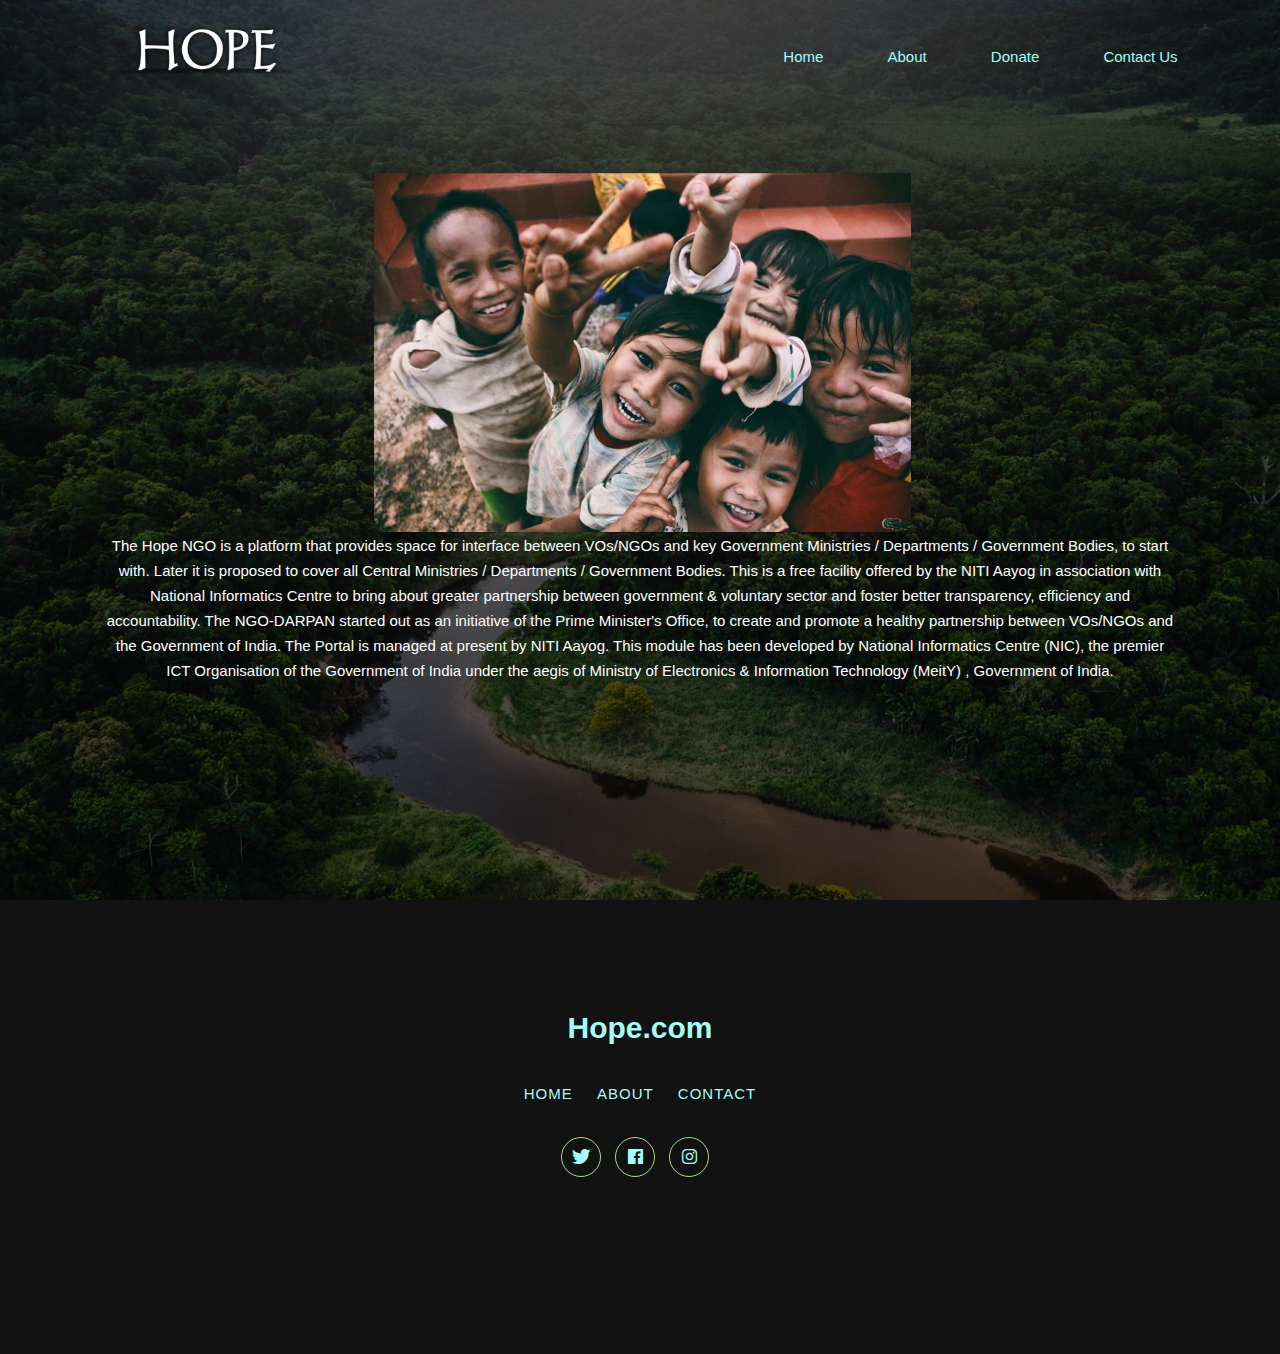
==== commit 1f19453d: "v1.1" ====
--- a/about.html
+++ b/about.html
@@ -3,7 +3,7 @@
 
     <head>
         <title>HOPE NGO</title>
-        <link rel="stylesheet" href="style1.css">
+        <link rel="stylesheet" href="css1/style1.css">
         <link href="https://cdn.jsdelivr.net/npm/bootstrap@5.1.3/dist/css/bootstrap.min.css" rel="stylesheet" integrity="sha384-1BmE4kWBq78iYhFldvKuhfTAU6auU8tT94WrHftjDbrCEXSU1oBoqyl2QvZ6jIW3" crossorigin="anonymous">
         <link rel="stylesheet" type="text/css" href="https://cdnjs.cloudflare.com/ajax/libs/font-awesome/6.0.0-beta3/css/all.min.css">
         <link href="https://fonts.googleapis.com/css?family=Poppins:300,400,500,600,700,800,900" rel="stylesheet">
@@ -23,11 +23,9 @@
                     </li>
                     <li><a href="About.html">About</a>
                     </li>
-                    <li><a href="payment/index.php">Donations</a>
+                    <li><a href="payment/index.php">Donate</a>
                     </li>
-                    <li><a href="#">Contact Us</a>
-                    </li>
-                    <li><a href="#">Gallery</a>
+                    <li><a href="contactus/index.php">Contact Us</a>
                     </li>
                 </ul>
             </nav>
@@ -61,7 +59,7 @@
                 <p class="menu">
                     <a href="index.html">Home</a>
                     <a href="#">About</a>
-                    <a href="#">Contact</a>
+                    <a href="contactus/index.php">Contact</a>
                 </p>
                 <ul class="ftco-footer-social p-0">
                     <li class="ftco-animate"><a href="https://www.twitter.com/login/" data-toggle="tooltip" data-placement="top" title="Twitter"><span class="ion-logo-twitter"></span></a></li>
@@ -75,13 +73,6 @@
             </div>
         </div>
     </div>
-    <center>
-        <div class="creater" style="color: azure !important;">
-            <p>
-                Nithin Shet</br>Prajan shetty</br>Nikhil Ganiga
-            </p>
-        </div>
-    </center>
 </footer>
 
 <script src="js/jquery.min.js"></script>
--- a/css1/style1.css
+++ b/css1/style1.css
@@ -0,0 +1,90 @@
+* {
+    margin: 0;
+    padding: 0;
+    font-family: 'Roboto', sans-serif;
+}
+
+body {
+    background-image: linear-gradient(rgba(0, 0, 0, 0.7), rgba(0, 0, 0, 0.7)), url(./../images/background.jpg)!important;
+    background-position: center;
+    background-size: cover;
+}
+
+.container1 {
+    width: 100%;
+    height: 100vh;
+    padding-left: 8%;
+    padding-right: 8%;
+    box-sizing: border-box;
+}
+
+.writing {
+    color: white;
+    display: inline-flex;
+    margin-left: 0%;
+    position: center;
+    padding-top: -10%!important;
+    padding-bottom: 5%;
+    text-align: center;
+    line-height: 25px;
+}
+
+.pro {
+    width: 50%;
+    padding-top: 3%;
+    margin-left: 5px;
+    display: inline-flexbox;
+    border-radius: 10px;
+}
+
+.logo {
+    width: 200px;
+    cursor: pointer;
+    float: left;
+    padding-top: 2%;
+}
+
+.navbar1 {
+    height: 12%;
+    display: flex;
+    justify-content: end;
+    padding-top: 4%;
+}
+
+hr {
+    color: white !important;
+}
+
+a {
+    color: rgb(166, 252, 247) !important;
+}
+
+a:hover {
+    box-shadow: white;
+    border-radius: 10px;
+}
+
+nav {
+    flex: -1;
+    text-align: right;
+}
+
+nav ul li {
+    list-style: none;
+    display: inline-block;
+    margin-left: 60px;
+}
+
+nav ul li a {
+    text-decoration: none;
+    color: #fff;
+}
+.conta{
+    max-width: 1170px;
+    background-color: red;
+    margin:auto;
+}
+.footer {
+    background-color: #24262b;
+}
+
